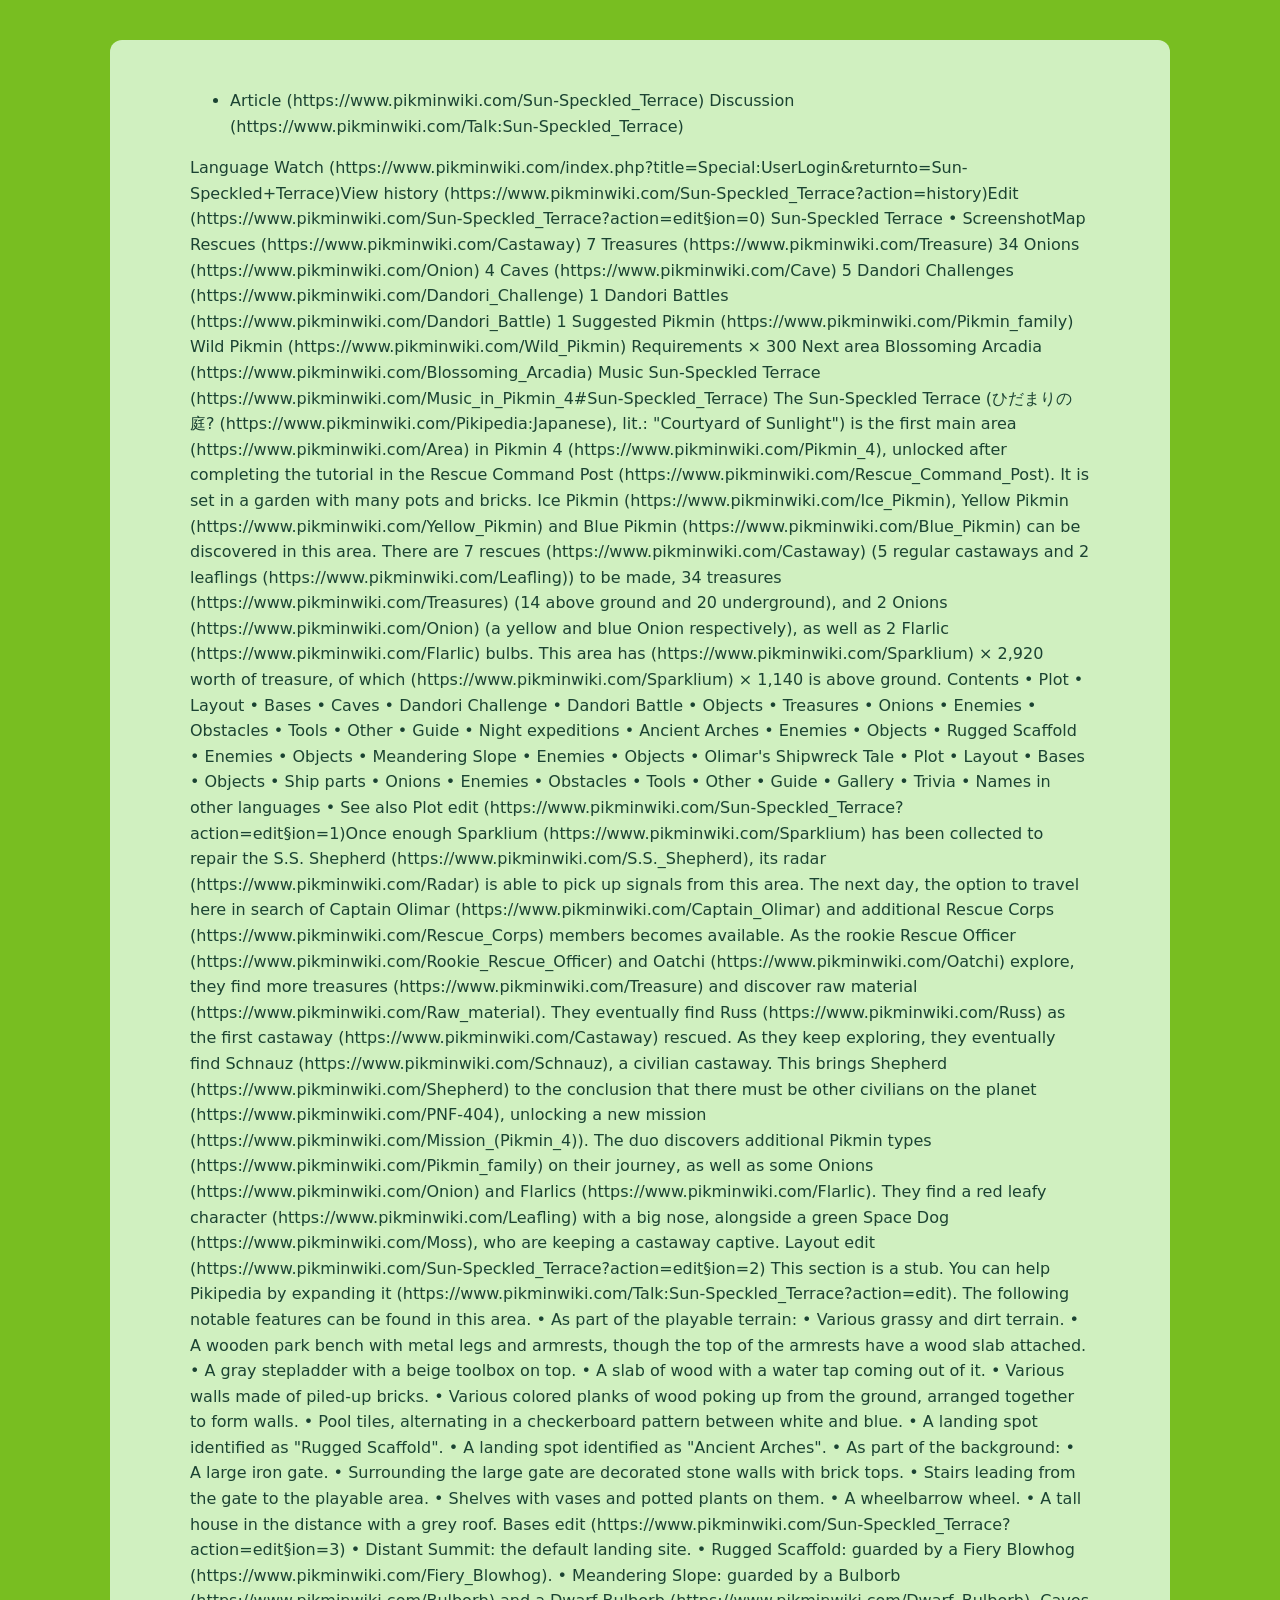
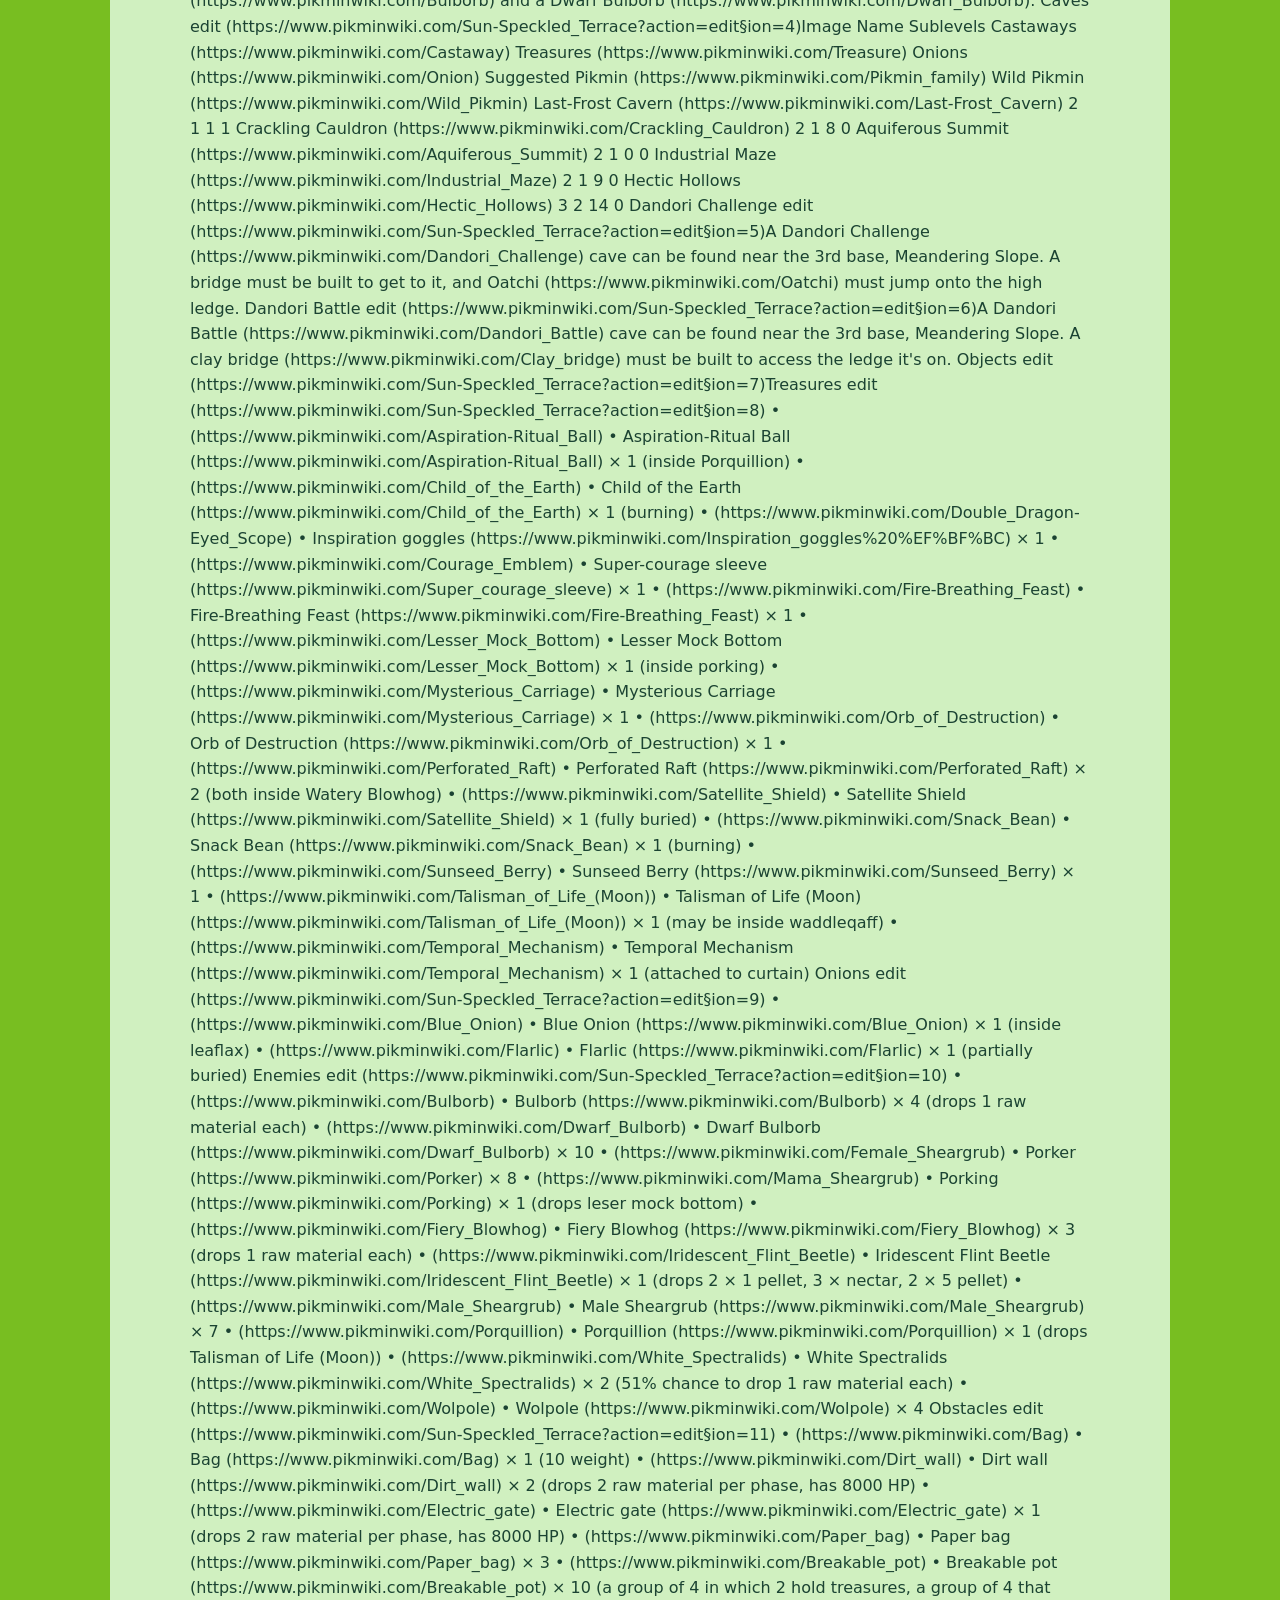
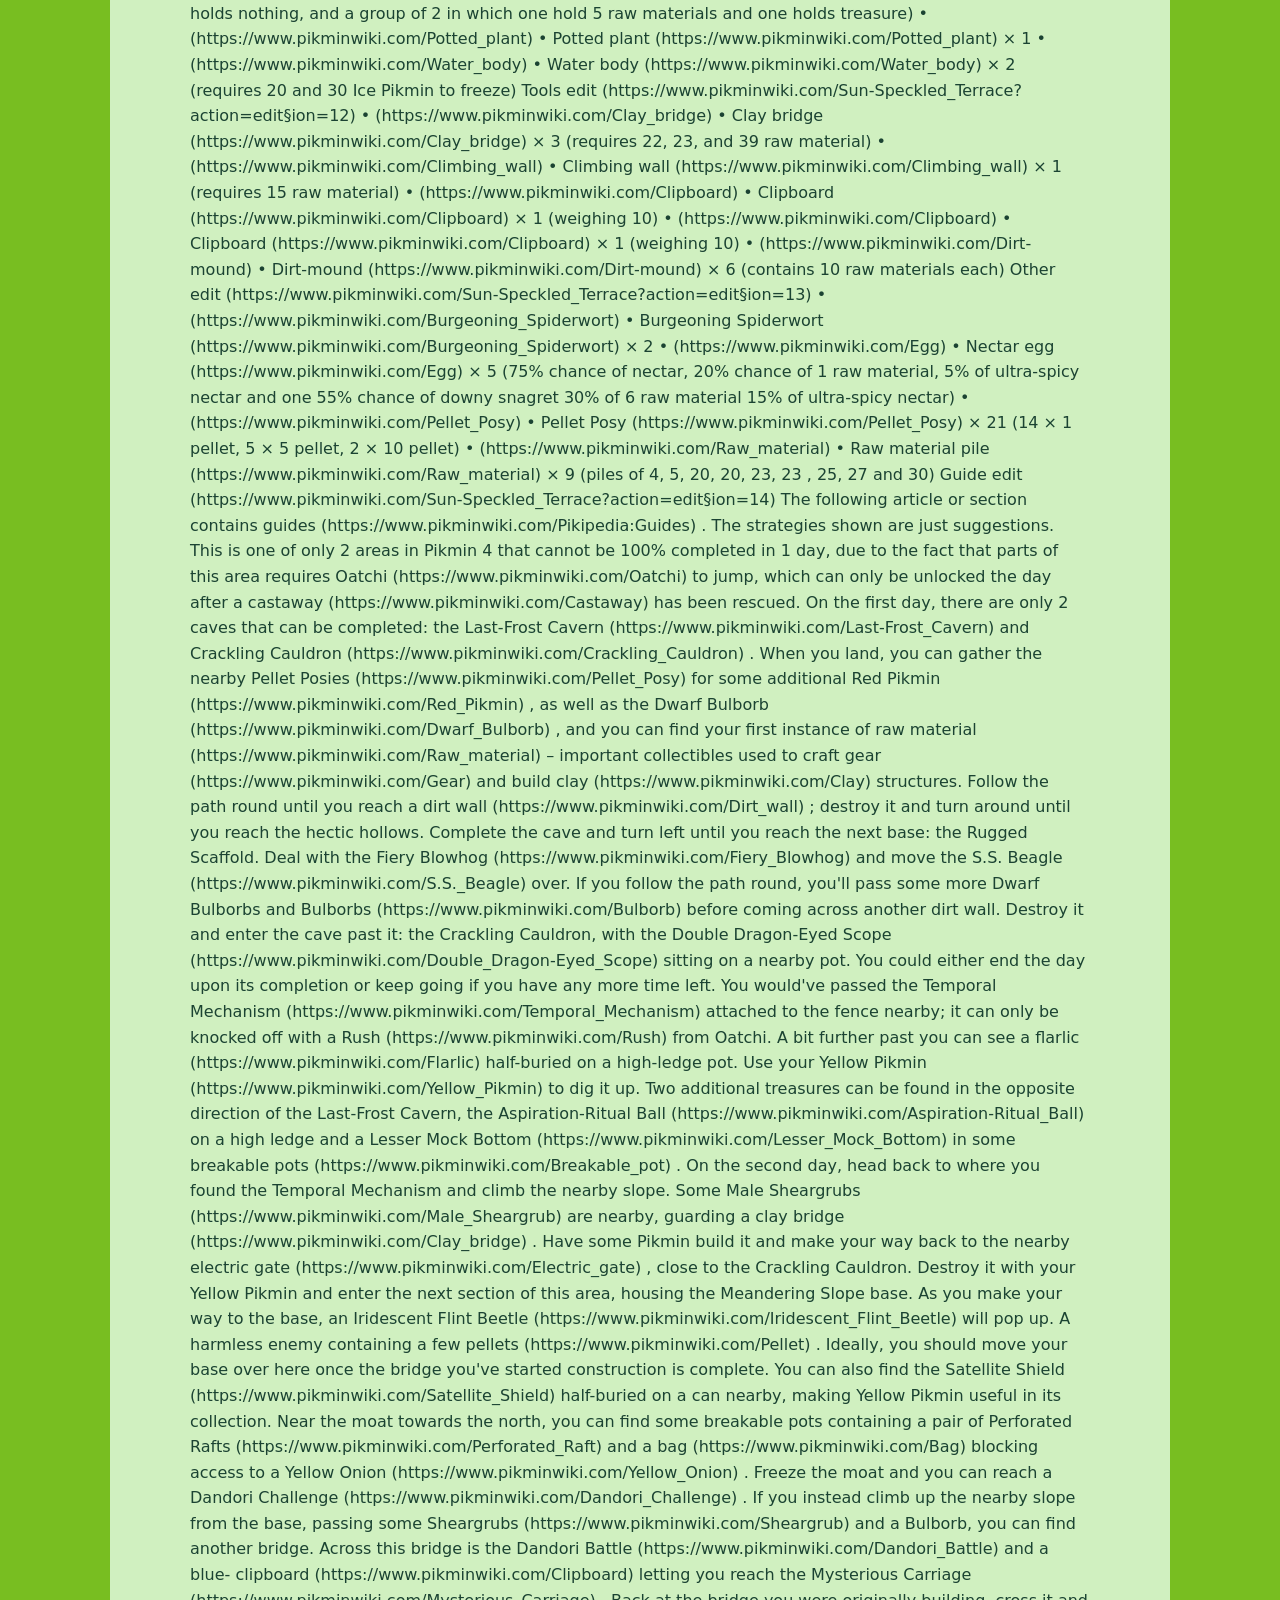
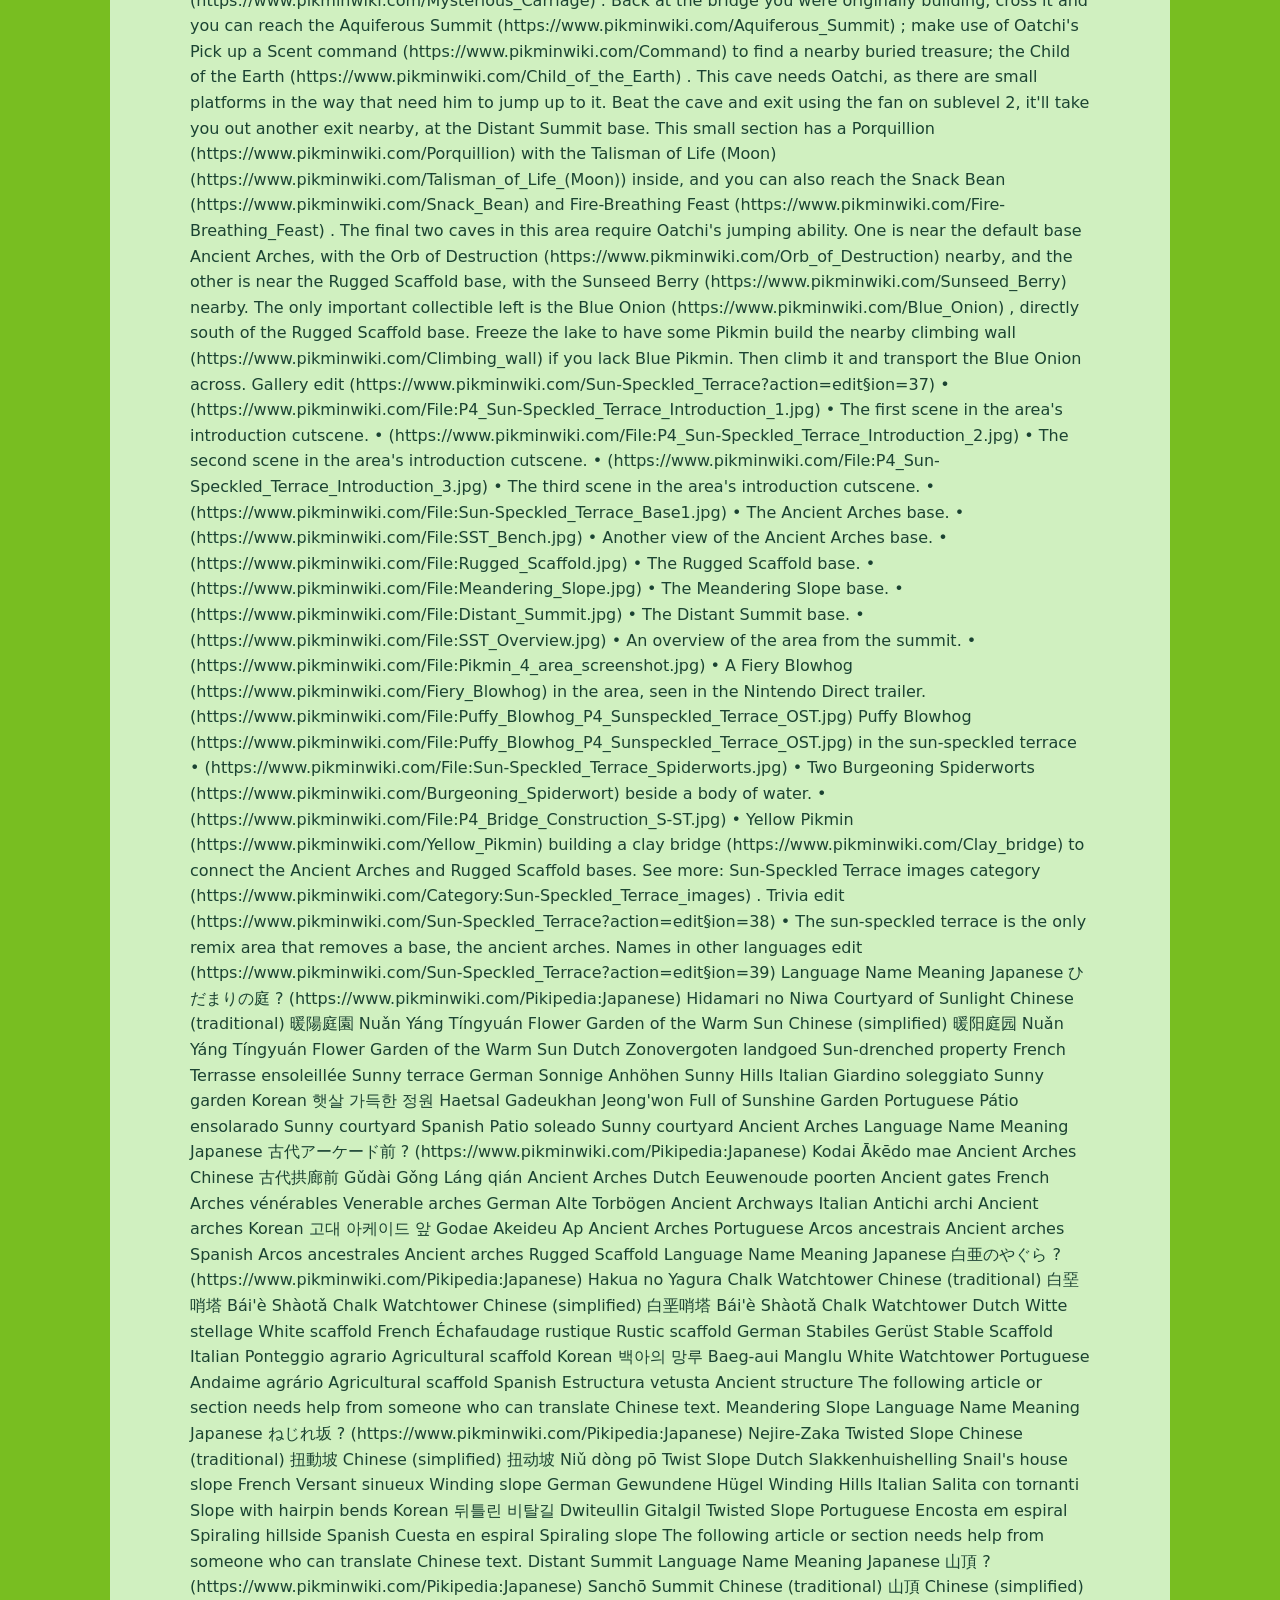
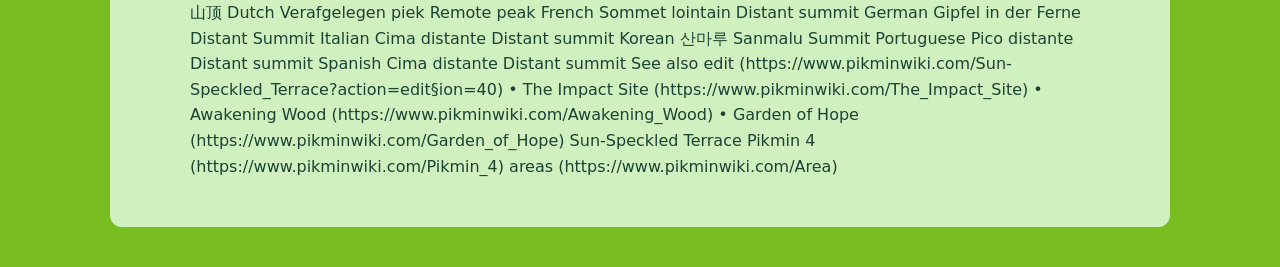
==== terrace_remix.html @ 902bd00c "Create terrace_remix.html Created terrace remix page, added word content, still needs to be formatte" ====
<!DOCTYPE html>
<html lang="en">
<link rel="stylesheet" href="css/styles.css?v=2">
<script src="js/main.js" defer></script>
<head>
  <meta charset="UTF-8">
  <title>Sun-Speckled Terrace Remix</title>
</head>
<body>
 <div class="main-content">
   <p>
     <title>Sun-Speckled Terrace remix</title>

     <ul>
       <li>Article (https://www.pikminwiki.com/Sun-Speckled_Terrace) Discussion (https://www.pikminwiki.com/Talk:Sun-Speckled_Terrace)</li>
     </ul>
   
Language
Watch
 (https://www.pikminwiki.com/index.php?title=Special:UserLogin&returnto=Sun-Speckled+Terrace)View history
 (https://www.pikminwiki.com/Sun-Speckled_Terrace?action=history)Edit (https://www.pikminwiki.com/Sun-Speckled_Terrace?action=edit&section=0)


Sun-Speckled Terrace

•    ScreenshotMap


Rescues (https://www.pikminwiki.com/Castaway)
7
Treasures (https://www.pikminwiki.com/Treasure)
34
Onions (https://www.pikminwiki.com/Onion)
4
Caves (https://www.pikminwiki.com/Cave)
5
Dandori Challenges (https://www.pikminwiki.com/Dandori_Challenge)
1
Dandori Battles (https://www.pikminwiki.com/Dandori_Battle)
1
Suggested Pikmin (https://www.pikminwiki.com/Pikmin_family)

Wild Pikmin (https://www.pikminwiki.com/Wild_Pikmin)

Requirements
 × 300
Next area
Blossoming Arcadia (https://www.pikminwiki.com/Blossoming_Arcadia)
Music
Sun-Speckled Terrace (https://www.pikminwiki.com/Music_in_Pikmin_4#Sun-Speckled_Terrace)
The Sun-Speckled Terrace (ひだまりの庭? (https://www.pikminwiki.com/Pikipedia:Japanese), lit.: "Courtyard of Sunlight") is the first main area (https://www.pikminwiki.com/Area) in Pikmin 4 (https://www.pikminwiki.com/Pikmin_4), unlocked after completing the tutorial in the Rescue Command Post (https://www.pikminwiki.com/Rescue_Command_Post). It is set in a garden with many pots and bricks. Ice Pikmin (https://www.pikminwiki.com/Ice_Pikmin), Yellow Pikmin (https://www.pikminwiki.com/Yellow_Pikmin) and Blue Pikmin (https://www.pikminwiki.com/Blue_Pikmin) can be discovered in this area. There are 7 rescues (https://www.pikminwiki.com/Castaway) (5 regular castaways and 2 leaflings (https://www.pikminwiki.com/Leafling)) to be made, 34 treasures (https://www.pikminwiki.com/Treasures) (14 above ground and 20 underground), and 2 Onions (https://www.pikminwiki.com/Onion) (a yellow and blue Onion respectively), as well as 2 Flarlic (https://www.pikminwiki.com/Flarlic) bulbs. This area has



 (https://www.pikminwiki.com/Sparklium)
 × 2,920 worth of treasure, of which



 (https://www.pikminwiki.com/Sparklium)
 × 1,140 is above ground.

Contents


    •            Plot
    •            Layout
    •            Bases
    •            Caves
    •            Dandori Challenge
    •            Dandori Battle
    •            Objects
    •            Treasures
    •            Onions
    •            Enemies
    •            Obstacles
    •            Tools
    •            Other
    •            Guide
    •            Night expeditions
    •            Ancient Arches
    •            Enemies
    •            Objects
    •            Rugged Scaffold
    •            Enemies
    •            Objects
    •            Meandering Slope
    •            Enemies
    •            Objects
    •            Olimar's Shipwreck Tale
    •            Plot
    •            Layout
    •            Bases
    •            Objects
    •            Ship parts
    •            Onions
    •            Enemies
    •            Obstacles
    •            Tools
    •            Other
    •            Guide
    •            Gallery
    •            Trivia
    •            Names in other languages
    •            See also

Plot
edit
 (https://www.pikminwiki.com/Sun-Speckled_Terrace?action=edit&section=1)Once enough Sparklium (https://www.pikminwiki.com/Sparklium) has been collected to repair the S.S. Shepherd (https://www.pikminwiki.com/S.S._Shepherd), its radar (https://www.pikminwiki.com/Radar) is able to pick up signals from this area. The next day, the option to travel here in search of Captain Olimar (https://www.pikminwiki.com/Captain_Olimar) and additional Rescue Corps (https://www.pikminwiki.com/Rescue_Corps) members becomes available. As the rookie Rescue Officer (https://www.pikminwiki.com/Rookie_Rescue_Officer) and Oatchi (https://www.pikminwiki.com/Oatchi) explore, they find more treasures (https://www.pikminwiki.com/Treasure) and discover raw material (https://www.pikminwiki.com/Raw_material). They eventually find Russ (https://www.pikminwiki.com/Russ) as the first castaway (https://www.pikminwiki.com/Castaway) rescued. As they keep exploring, they eventually find Schnauz (https://www.pikminwiki.com/Schnauz), a civilian castaway. This brings Shepherd (https://www.pikminwiki.com/Shepherd) to the conclusion that there must be other civilians on the planet (https://www.pikminwiki.com/PNF-404), unlocking a new mission (https://www.pikminwiki.com/Mission_(Pikmin_4)). The duo discovers additional Pikmin types (https://www.pikminwiki.com/Pikmin_family) on their journey, as well as some Onions (https://www.pikminwiki.com/Onion) and Flarlics (https://www.pikminwiki.com/Flarlic). They find a red leafy character (https://www.pikminwiki.com/Leafling) with a big nose, alongside a green Space Dog (https://www.pikminwiki.com/Moss), who are keeping a castaway captive.

Layout
edit
 (https://www.pikminwiki.com/Sun-Speckled_Terrace?action=edit&section=2)
This section is a stub. You can help Pikipedia by expanding it (https://www.pikminwiki.com/Talk:Sun-Speckled_Terrace?action=edit).
The following notable features can be found in this area.
    •    As part of the playable terrain:
    •    Various grassy and dirt terrain.
    •    A wooden park bench with metal legs and armrests, though the top of the armrests have a wood slab attached.
    •    A gray stepladder with a beige toolbox on top.
    •    A slab of wood with a water tap coming out of it.
    •    Various walls made of piled-up bricks.
    •    Various colored planks of wood poking up from the ground, arranged together to form walls.
    •    Pool tiles, alternating in a checkerboard pattern between white and blue.
    •    A landing spot identified as "Rugged Scaffold".
    •    A landing spot identified as "Ancient Arches".
    •    As part of the background:
    •    A large iron gate.
    •    Surrounding the large gate are decorated stone walls with brick tops.
    •    Stairs leading from the gate to the playable area.
    •    Shelves with vases and potted plants on them.
    •    A wheelbarrow wheel.
    •    A tall house in the distance with a grey roof.
Bases
edit
 (https://www.pikminwiki.com/Sun-Speckled_Terrace?action=edit&section=3)    •    Distant Summit: the default landing site.
    •    Rugged Scaffold: guarded by a Fiery Blowhog (https://www.pikminwiki.com/Fiery_Blowhog).
    •    Meandering Slope: guarded by a Bulborb (https://www.pikminwiki.com/Bulborb) and a Dwarf Bulborb (https://www.pikminwiki.com/Dwarf_Bulborb).

Caves
edit
 (https://www.pikminwiki.com/Sun-Speckled_Terrace?action=edit&section=4)Image
Name
Sublevels
Castaways (https://www.pikminwiki.com/Castaway)
Treasures (https://www.pikminwiki.com/Treasure)
Onions (https://www.pikminwiki.com/Onion)
Suggested Pikmin (https://www.pikminwiki.com/Pikmin_family)
Wild Pikmin (https://www.pikminwiki.com/Wild_Pikmin)

Last-Frost Cavern (https://www.pikminwiki.com/Last-Frost_Cavern)
2
1
1
1



Crackling Cauldron (https://www.pikminwiki.com/Crackling_Cauldron)
2
1
8
0



Aquiferous Summit (https://www.pikminwiki.com/Aquiferous_Summit)
2
1
0
0



Industrial Maze (https://www.pikminwiki.com/Industrial_Maze)
2
1
9
0



Hectic Hollows (https://www.pikminwiki.com/Hectic_Hollows)
3
2
14
0


Dandori Challenge
edit
 (https://www.pikminwiki.com/Sun-Speckled_Terrace?action=edit&section=5)A Dandori Challenge (https://www.pikminwiki.com/Dandori_Challenge) cave can be found near the 3rd base, Meandering Slope. A bridge must be built to get to it, and Oatchi (https://www.pikminwiki.com/Oatchi) must jump onto the high ledge.
Dandori Battle
edit
 (https://www.pikminwiki.com/Sun-Speckled_Terrace?action=edit&section=6)A Dandori Battle (https://www.pikminwiki.com/Dandori_Battle) cave can be found near the 3rd base, Meandering Slope. A clay bridge (https://www.pikminwiki.com/Clay_bridge) must be built to access the ledge it's on.

Objects
edit
 (https://www.pikminwiki.com/Sun-Speckled_Terrace?action=edit&section=7)Treasures
edit
 (https://www.pikminwiki.com/Sun-Speckled_Terrace?action=edit&section=8)    •   



 (https://www.pikminwiki.com/Aspiration-Ritual_Ball)
    •     Aspiration-Ritual Ball (https://www.pikminwiki.com/Aspiration-Ritual_Ball) × 1 (inside Porquillion)
    •   



 (https://www.pikminwiki.com/Child_of_the_Earth)
    •     Child of the Earth (https://www.pikminwiki.com/Child_of_the_Earth) × 1 (burning)
    •   



 (https://www.pikminwiki.com/Double_Dragon-Eyed_Scope)
    •     Inspiration goggles  (https://www.pikminwiki.com/Inspiration_goggles%20%EF%BF%BC) × 1
    •   



 (https://www.pikminwiki.com/Courage_Emblem)
    •     Super-courage sleeve (https://www.pikminwiki.com/Super_courage_sleeve) × 1
    •   



 (https://www.pikminwiki.com/Fire-Breathing_Feast)
    •     Fire-Breathing Feast (https://www.pikminwiki.com/Fire-Breathing_Feast) × 1
    •   



 (https://www.pikminwiki.com/Lesser_Mock_Bottom)
    •     Lesser Mock Bottom (https://www.pikminwiki.com/Lesser_Mock_Bottom) × 1 (inside porking)
    •   



 (https://www.pikminwiki.com/Mysterious_Carriage)
    •     Mysterious Carriage (https://www.pikminwiki.com/Mysterious_Carriage) × 1
    •   



 (https://www.pikminwiki.com/Orb_of_Destruction)
    •     Orb of Destruction (https://www.pikminwiki.com/Orb_of_Destruction) × 1
    •   



 (https://www.pikminwiki.com/Perforated_Raft)
    •     Perforated Raft (https://www.pikminwiki.com/Perforated_Raft) × 2 (both inside Watery Blowhog)
    •   



 (https://www.pikminwiki.com/Satellite_Shield)
    •     Satellite Shield (https://www.pikminwiki.com/Satellite_Shield) × 1 (fully buried)
    •   



 (https://www.pikminwiki.com/Snack_Bean)
    •     Snack Bean (https://www.pikminwiki.com/Snack_Bean) × 1 (burning)
    •   



 (https://www.pikminwiki.com/Sunseed_Berry)
    •     Sunseed Berry (https://www.pikminwiki.com/Sunseed_Berry) × 1
    •   



 (https://www.pikminwiki.com/Talisman_of_Life_(Moon))
    •     Talisman of Life (Moon) (https://www.pikminwiki.com/Talisman_of_Life_(Moon)) × 1 (may be inside waddleqaff)
    •   



 (https://www.pikminwiki.com/Temporal_Mechanism)
    •     Temporal Mechanism (https://www.pikminwiki.com/Temporal_Mechanism) × 1 (attached to curtain)
Onions
edit
 (https://www.pikminwiki.com/Sun-Speckled_Terrace?action=edit&section=9)    •   



 (https://www.pikminwiki.com/Blue_Onion)
    •     Blue Onion (https://www.pikminwiki.com/Blue_Onion) × 1 (inside leaflax)
    •   



 (https://www.pikminwiki.com/Flarlic)
    •     Flarlic (https://www.pikminwiki.com/Flarlic) × 1 (partially buried)
Enemies
edit
 (https://www.pikminwiki.com/Sun-Speckled_Terrace?action=edit&section=10)    •   



 (https://www.pikminwiki.com/Bulborb)
    •     Bulborb (https://www.pikminwiki.com/Bulborb) × 4 (drops 1 raw material each)
    •   



 (https://www.pikminwiki.com/Dwarf_Bulborb)
    •     Dwarf Bulborb (https://www.pikminwiki.com/Dwarf_Bulborb) × 10
    •   



 (https://www.pikminwiki.com/Female_Sheargrub)
    •     Porker (https://www.pikminwiki.com/Porker) × 8   
    •   



 (https://www.pikminwiki.com/Mama_Sheargrub)
    •     Porking (https://www.pikminwiki.com/Porking) × 1 (drops leser mock bottom)
    •   



 (https://www.pikminwiki.com/Fiery_Blowhog)
    •     Fiery Blowhog (https://www.pikminwiki.com/Fiery_Blowhog) × 3 (drops 1 raw material each)
    •   



 (https://www.pikminwiki.com/Iridescent_Flint_Beetle)
    •     Iridescent Flint Beetle (https://www.pikminwiki.com/Iridescent_Flint_Beetle) × 1 (drops 2 × 1 pellet, 3 × nectar, 2 × 5 pellet)
    •   



 (https://www.pikminwiki.com/Male_Sheargrub)
    •     Male Sheargrub (https://www.pikminwiki.com/Male_Sheargrub) × 7
    •   



 (https://www.pikminwiki.com/Porquillion)
    •     Porquillion (https://www.pikminwiki.com/Porquillion) × 1 (drops Talisman of Life (Moon))
    •   



 (https://www.pikminwiki.com/White_Spectralids)
    •     White Spectralids (https://www.pikminwiki.com/White_Spectralids) × 2 (51% chance to drop 1 raw material each)
    •   



 (https://www.pikminwiki.com/Wolpole)
    •     Wolpole (https://www.pikminwiki.com/Wolpole) × 4
Obstacles
edit
 (https://www.pikminwiki.com/Sun-Speckled_Terrace?action=edit&section=11)    •   



 (https://www.pikminwiki.com/Bag)
    •     Bag (https://www.pikminwiki.com/Bag) × 1 (10 weight)
    •   



 (https://www.pikminwiki.com/Dirt_wall)
    •     Dirt wall (https://www.pikminwiki.com/Dirt_wall) × 2 (drops 2 raw material per phase, has 8000 HP)
    •   



 (https://www.pikminwiki.com/Electric_gate)
    •     Electric gate (https://www.pikminwiki.com/Electric_gate) × 1 (drops 2 raw material per phase, has 8000 HP)
    •   



 (https://www.pikminwiki.com/Paper_bag)
    •     Paper bag (https://www.pikminwiki.com/Paper_bag) × 3
    •   



 (https://www.pikminwiki.com/Breakable_pot)
    •     Breakable pot (https://www.pikminwiki.com/Breakable_pot) × 10 (a group of 4 in which 2 hold treasures, a group of 4 that holds nothing, and a group of 2 in which one hold 5 raw materials and one holds treasure)
    •   



 (https://www.pikminwiki.com/Potted_plant)
    •     Potted plant (https://www.pikminwiki.com/Potted_plant) × 1
    •   



 (https://www.pikminwiki.com/Water_body)
    •     Water body (https://www.pikminwiki.com/Water_body) × 2 (requires 20 and 30 Ice Pikmin to freeze)
Tools
edit
 (https://www.pikminwiki.com/Sun-Speckled_Terrace?action=edit&section=12)    •   



 (https://www.pikminwiki.com/Clay_bridge)
    •     Clay bridge (https://www.pikminwiki.com/Clay_bridge) × 3 (requires 22, 23, and 39 raw material)
    •   



 (https://www.pikminwiki.com/Climbing_wall)
    •     Climbing wall (https://www.pikminwiki.com/Climbing_wall) × 1 (requires 15 raw material)
    •   



 (https://www.pikminwiki.com/Clipboard)
    •     Clipboard (https://www.pikminwiki.com/Clipboard) × 1 (weighing 10)
    •   



 (https://www.pikminwiki.com/Clipboard)
    •     Clipboard (https://www.pikminwiki.com/Clipboard) × 1 (weighing 10)
    •   



 (https://www.pikminwiki.com/Dirt-mound)
    •     Dirt-mound (https://www.pikminwiki.com/Dirt-mound) × 6 (contains 10 raw materials each)
Other
edit
 (https://www.pikminwiki.com/Sun-Speckled_Terrace?action=edit&section=13)    •   



 (https://www.pikminwiki.com/Burgeoning_Spiderwort)
    •     Burgeoning Spiderwort (https://www.pikminwiki.com/Burgeoning_Spiderwort) × 2
    •   



 (https://www.pikminwiki.com/Egg)
    •     Nectar egg (https://www.pikminwiki.com/Egg) × 5 (75% chance of nectar, 20% chance of 1 raw material, 5% of ultra-spicy nectar and one 55% chance of downy snagret 30% of 6 raw material 15% of ultra-spicy nectar)
    •   



 (https://www.pikminwiki.com/Pellet_Posy)
    •     Pellet Posy (https://www.pikminwiki.com/Pellet_Posy) × 21 (14 × 1 pellet, 5 × 5 pellet, 2 × 10 pellet)
    •   



 (https://www.pikminwiki.com/Raw_material)
    •     Raw material pile (https://www.pikminwiki.com/Raw_material) × 9 (piles of 4, 5, 20, 20, 23, 23
, 25, 27 and 30)


Guide

edit
 (https://www.pikminwiki.com/Sun-Speckled_Terrace?action=edit&section=14)
The following article or section contains
guides (https://www.pikminwiki.com/Pikipedia:Guides)
.
The strategies shown are just suggestions.

This is one of only 2 areas in Pikmin 4 that cannot be 100% completed in 1 day, due to the fact that parts of this area requires
Oatchi (https://www.pikminwiki.com/Oatchi)
 to jump, which can only be unlocked the day after a
castaway (https://www.pikminwiki.com/Castaway)
 has been rescued.

On the first day, there are only 2 caves that can be completed: the
Last-Frost Cavern (https://www.pikminwiki.com/Last-Frost_Cavern)
 and
Crackling Cauldron (https://www.pikminwiki.com/Crackling_Cauldron)
. When you land, you can gather the nearby
Pellet Posies (https://www.pikminwiki.com/Pellet_Posy)
 for some additional
Red Pikmin (https://www.pikminwiki.com/Red_Pikmin)
, as well as the
Dwarf Bulborb (https://www.pikminwiki.com/Dwarf_Bulborb)
, and you can find your first instance of
raw material (https://www.pikminwiki.com/Raw_material)
 – important collectibles used to craft
gear (https://www.pikminwiki.com/Gear)
 and build
clay (https://www.pikminwiki.com/Clay)
 structures.
Follow the path round until you reach a
dirt wall (https://www.pikminwiki.com/Dirt_wall)
; destroy it and turn around until you reach the hectic hollows. Complete the cave and turn left until you reach the next base: the Rugged Scaffold. Deal with the
Fiery Blowhog (https://www.pikminwiki.com/Fiery_Blowhog)
 and move the
S.S. Beagle (https://www.pikminwiki.com/S.S._Beagle)
 over. If you follow the path round, you'll pass some more Dwarf Bulborbs and
Bulborbs (https://www.pikminwiki.com/Bulborb)
 before coming across another dirt wall. Destroy it and enter the cave past it: the Crackling Cauldron, with the
Double Dragon-Eyed Scope (https://www.pikminwiki.com/Double_Dragon-Eyed_Scope)
 sitting on a nearby pot. You could either end the day upon its completion or keep going if you have any more time left. You would've passed the
Temporal Mechanism (https://www.pikminwiki.com/Temporal_Mechanism)
 attached to the fence nearby; it can only be knocked off with a
Rush (https://www.pikminwiki.com/Rush)
 from Oatchi. A bit further past you can see a
flarlic (https://www.pikminwiki.com/Flarlic)
 half-buried on a high-ledge pot. Use your
Yellow Pikmin (https://www.pikminwiki.com/Yellow_Pikmin)
 to dig it up. Two additional treasures can be found in the opposite direction of the Last-Frost Cavern, the
Aspiration-Ritual Ball (https://www.pikminwiki.com/Aspiration-Ritual_Ball)
 on a high ledge and a
Lesser Mock Bottom (https://www.pikminwiki.com/Lesser_Mock_Bottom)
 in some
breakable pots (https://www.pikminwiki.com/Breakable_pot)
.
On the second day, head back to where you found the Temporal Mechanism and climb the nearby slope. Some
Male Sheargrubs (https://www.pikminwiki.com/Male_Sheargrub)
 are nearby, guarding a
clay bridge (https://www.pikminwiki.com/Clay_bridge)
. Have some Pikmin build it and make your way back to the nearby
electric gate (https://www.pikminwiki.com/Electric_gate)
, close to the Crackling Cauldron. Destroy it with your Yellow Pikmin and enter the next section of this area, housing the Meandering Slope base. As you make your way to the base, an
Iridescent Flint Beetle (https://www.pikminwiki.com/Iridescent_Flint_Beetle)
 will pop up. A harmless enemy containing a few
pellets (https://www.pikminwiki.com/Pellet)
. Ideally, you should move your base over here once the bridge you've started construction is complete. You can also find the
Satellite Shield (https://www.pikminwiki.com/Satellite_Shield)
 half-buried on a can nearby, making Yellow Pikmin useful in its collection. Near the moat towards the north, you can find some breakable pots containing a pair of
Perforated Rafts (https://www.pikminwiki.com/Perforated_Raft)
 and a
bag (https://www.pikminwiki.com/Bag)
 blocking access to a
Yellow Onion (https://www.pikminwiki.com/Yellow_Onion)
. Freeze the moat and you can reach a
Dandori Challenge (https://www.pikminwiki.com/Dandori_Challenge)
. If you instead climb up the nearby slope from the base, passing some
Sheargrubs (https://www.pikminwiki.com/Sheargrub)
 and a Bulborb, you can find another bridge. Across this bridge is the
Dandori Battle (https://www.pikminwiki.com/Dandori_Battle)
 and a blue-
clipboard (https://www.pikminwiki.com/Clipboard)
 letting you reach the
Mysterious Carriage (https://www.pikminwiki.com/Mysterious_Carriage)
.
Back at the bridge you were originally building, cross it and you can reach the
Aquiferous Summit (https://www.pikminwiki.com/Aquiferous_Summit)
; make use of Oatchi's Pick up a Scent
command (https://www.pikminwiki.com/Command)
 to find a nearby buried treasure; the
Child of the Earth (https://www.pikminwiki.com/Child_of_the_Earth)
. This cave needs Oatchi, as there are small platforms in the way that need him to jump up to it. Beat the cave and exit using the fan on sublevel 2, it'll take you out another exit nearby, at the Distant Summit base. This small section has a
Porquillion (https://www.pikminwiki.com/Porquillion)
 with the
Talisman of Life (Moon) (https://www.pikminwiki.com/Talisman_of_Life_(Moon))
 inside, and you can also reach the
Snack Bean (https://www.pikminwiki.com/Snack_Bean)
 and
Fire-Breathing Feast (https://www.pikminwiki.com/Fire-Breathing_Feast)
.
The final two caves in this area require Oatchi's jumping ability. One is near the default base Ancient Arches, with the
Orb of Destruction (https://www.pikminwiki.com/Orb_of_Destruction)
 nearby, and the other is near the Rugged Scaffold base, with the
Sunseed Berry (https://www.pikminwiki.com/Sunseed_Berry)
 nearby. The only important collectible left is the
Blue Onion (https://www.pikminwiki.com/Blue_Onion)
, directly south of the Rugged Scaffold base. Freeze the lake to have some Pikmin build the nearby
climbing wall (https://www.pikminwiki.com/Climbing_wall)
 if you lack Blue Pikmin. Then climb it and transport the Blue Onion across.

Gallery

edit
 (https://www.pikminwiki.com/Sun-Speckled_Terrace?action=edit&section=37)
    •   



 (https://www.pikminwiki.com/File:P4_Sun-Speckled_Terrace_Introduction_1.jpg)
    •   


The first scene in the area's introduction cutscene.



    •   



 (https://www.pikminwiki.com/File:P4_Sun-Speckled_Terrace_Introduction_2.jpg)
    •   


The second scene in the area's introduction cutscene.



    •   



 (https://www.pikminwiki.com/File:P4_Sun-Speckled_Terrace_Introduction_3.jpg)
    •   


The third scene in the area's introduction cutscene.



    •   



 (https://www.pikminwiki.com/File:Sun-Speckled_Terrace_Base1.jpg)
    •   


The Ancient Arches base.



    •   



 (https://www.pikminwiki.com/File:SST_Bench.jpg)
    •   


Another view of the Ancient Arches base.



    •   



 (https://www.pikminwiki.com/File:Rugged_Scaffold.jpg)
    •   


The Rugged Scaffold base.



    •   



 (https://www.pikminwiki.com/File:Meandering_Slope.jpg)
    •   


The Meandering Slope base.



    •   



 (https://www.pikminwiki.com/File:Distant_Summit.jpg)
    •   


The Distant Summit base.



    •   



 (https://www.pikminwiki.com/File:SST_Overview.jpg)
    •   


An overview of the area from the summit.



    •   



 (https://www.pikminwiki.com/File:Pikmin_4_area_screenshot.jpg)
    •   


A
Fiery Blowhog (https://www.pikminwiki.com/Fiery_Blowhog)
 in the area, seen in the Nintendo Direct trailer.

  (https://www.pikminwiki.com/File:Puffy_Blowhog_P4_Sunspeckled_Terrace_OST.jpg)



Puffy Blowhog  (https://www.pikminwiki.com/File:Puffy_Blowhog_P4_Sunspeckled_Terrace_OST.jpg)
in the sun-speckled terrace



    •   



 (https://www.pikminwiki.com/File:Sun-Speckled_Terrace_Spiderworts.jpg)
    •   


Two
Burgeoning Spiderworts (https://www.pikminwiki.com/Burgeoning_Spiderwort)
 beside a body of water.



    •   



 (https://www.pikminwiki.com/File:P4_Bridge_Construction_S-ST.jpg)
    •   



Yellow Pikmin (https://www.pikminwiki.com/Yellow_Pikmin)
 building a
clay bridge (https://www.pikminwiki.com/Clay_bridge)
 to connect the Ancient Arches and Rugged Scaffold bases.


See more:
Sun-Speckled Terrace images category (https://www.pikminwiki.com/Category:Sun-Speckled_Terrace_images)
.


Trivia

edit
 (https://www.pikminwiki.com/Sun-Speckled_Terrace?action=edit&section=38)
    •   
The sun-speckled terrace is the only remix area that removes a base, the ancient arches.


Names in other languages

edit
 (https://www.pikminwiki.com/Sun-Speckled_Terrace?action=edit&section=39)
Language

Name

Meaning

 Japanese

ひだまりの庭
? (https://www.pikminwiki.com/Pikipedia:Japanese)

Hidamari no Niwa

Courtyard of Sunlight

 Chinese
(traditional)

暖陽庭園

Nuǎn Yáng Tíngyuán

Flower Garden of the Warm Sun

 Chinese
(simplified)

暖阳庭园

Nuǎn Yáng Tíngyuán

Flower Garden of the Warm Sun

 Dutch

Zonovergoten landgoed

Sun-drenched property

 French

Terrasse ensoleillée

Sunny terrace

 German

Sonnige Anhöhen

Sunny Hills

 Italian

Giardino soleggiato

Sunny garden

 Korean

햇살

가득한

정원

Haetsal Gadeukhan Jeong'won

Full of Sunshine Garden

 Portuguese

Pátio ensolarado

Sunny courtyard

 Spanish

Patio soleado

Sunny courtyard

Ancient Arches

Language

Name

Meaning

 Japanese

古代アーケード前
? (https://www.pikminwiki.com/Pikipedia:Japanese)

Kodai Ākēdo mae

Ancient Arches

 Chinese

古代拱廊前

Gǔdài Gǒng Láng qián

Ancient Arches

 Dutch

Eeuwenoude poorten

Ancient gates

 French

Arches vénérables

Venerable arches

 German

Alte Torbögen

Ancient Archways

 Italian

Antichi archi

Ancient arches

 Korean

고대

아케이드

앞

Godae Akeideu Ap

Ancient Arches

 Portuguese

Arcos ancestrais

Ancient arches

 Spanish

Arcos ancestrales

Ancient arches

Rugged Scaffold

Language

Name

Meaning

 Japanese

白亜のやぐら
? (https://www.pikminwiki.com/Pikipedia:Japanese)

Hakua no Yagura

Chalk Watchtower

 Chinese
(traditional)

白堊哨塔

Bái'è Shàotǎ

Chalk Watchtower

 Chinese
(simplified)

白垩哨塔

Bái'è Shàotǎ

Chalk Watchtower

 Dutch

Witte stellage

White scaffold

 French

Échafaudage rustique

Rustic scaffold

 German

Stabiles Gerüst

Stable Scaffold

 Italian

Ponteggio agrario

Agricultural scaffold

 Korean

백아의

망루

Baeg-aui Manglu

White Watchtower

 Portuguese

Andaime agrário

Agricultural scaffold

 Spanish

Estructura vetusta

Ancient structure

The following article or section needs help from someone who can
translate
 Chinese text.

Meandering Slope

Language

Name

Meaning

 Japanese

ねじれ坂
? (https://www.pikminwiki.com/Pikipedia:Japanese)

Nejire-Zaka

Twisted Slope

 Chinese
(traditional)

扭動坡


 Chinese
(simplified)

扭动坡

Niǔ dòng pō

Twist Slope

 Dutch

Slakkenhuishelling

Snail's house slope

 French

Versant sinueux

Winding slope

 German

Gewundene Hügel

Winding Hills

 Italian

Salita con tornanti

Slope with hairpin bends

 Korean

뒤틀린

비탈길

Dwiteullin Gitalgil

Twisted Slope

 Portuguese

Encosta em espiral

Spiraling hillside

 Spanish

Cuesta en espiral

Spiraling slope

The following article or section needs help from someone who can
translate
 Chinese text.

Distant Summit

Language

Name

Meaning

 Japanese

山頂
? (https://www.pikminwiki.com/Pikipedia:Japanese)

Sanchō

Summit

 Chinese
(traditional)

山頂


 Chinese
(simplified)

山顶


 Dutch

Verafgelegen piek

Remote peak

 French

Sommet lointain

Distant summit

 German

Gipfel in der Ferne

Distant Summit

 Italian

Cima distante

Distant summit

 Korean

산마루

Sanmalu

Summit

 Portuguese

Pico distante

Distant summit

 Spanish

Cima distante

Distant summit


See also

edit
 (https://www.pikminwiki.com/Sun-Speckled_Terrace?action=edit&section=40)
    •   
The Impact Site (https://www.pikminwiki.com/The_Impact_Site)

    •   
Awakening Wood (https://www.pikminwiki.com/Awakening_Wood)

    •   
Garden of Hope (https://www.pikminwiki.com/Garden_of_Hope)

Sun-Speckled Terrace


Pikmin 4 (https://www.pikminwiki.com/Pikmin_4)

areas (https://www.pikminwiki.com/Area)
   </p>
 </div>
</body>
</html>
---- css/styles.css ----
* Global page styling */
* {
  box-sizing: border-box;
}

body {
  margin: 0;
  padding: 40px; /* vertical padding remains */
  font-family: system-ui, -apple-system, BlinkMacSystemFont, "Segoe UI",
    Roboto, Oxygen, Ubuntu, Cantarell, "Open Sans", "Helvetica Neue",
    sans-serif;

  background-color: #78be21; /* green */
  color: #1b4332; /* deep green text */
  line-height: 1.6;
}

/* Content container */
.main-content {
  max-width: 900px;           /* max width of content */
  margin: 0 auto;             /* center horizontally */
  padding: 32px 80px;         /* vertical 32px, horizontal 80px */
  background-color: #D0F0C0;  /* green */
  border-radius: 12px;
}

/* Headings */
h1, h2, h3 {
  color: #2d6a4f;
}

/* Links */
a {
  color: #40916c;
  text-decoration: none;
}

a:hover {
  text-decoration: underline;
}
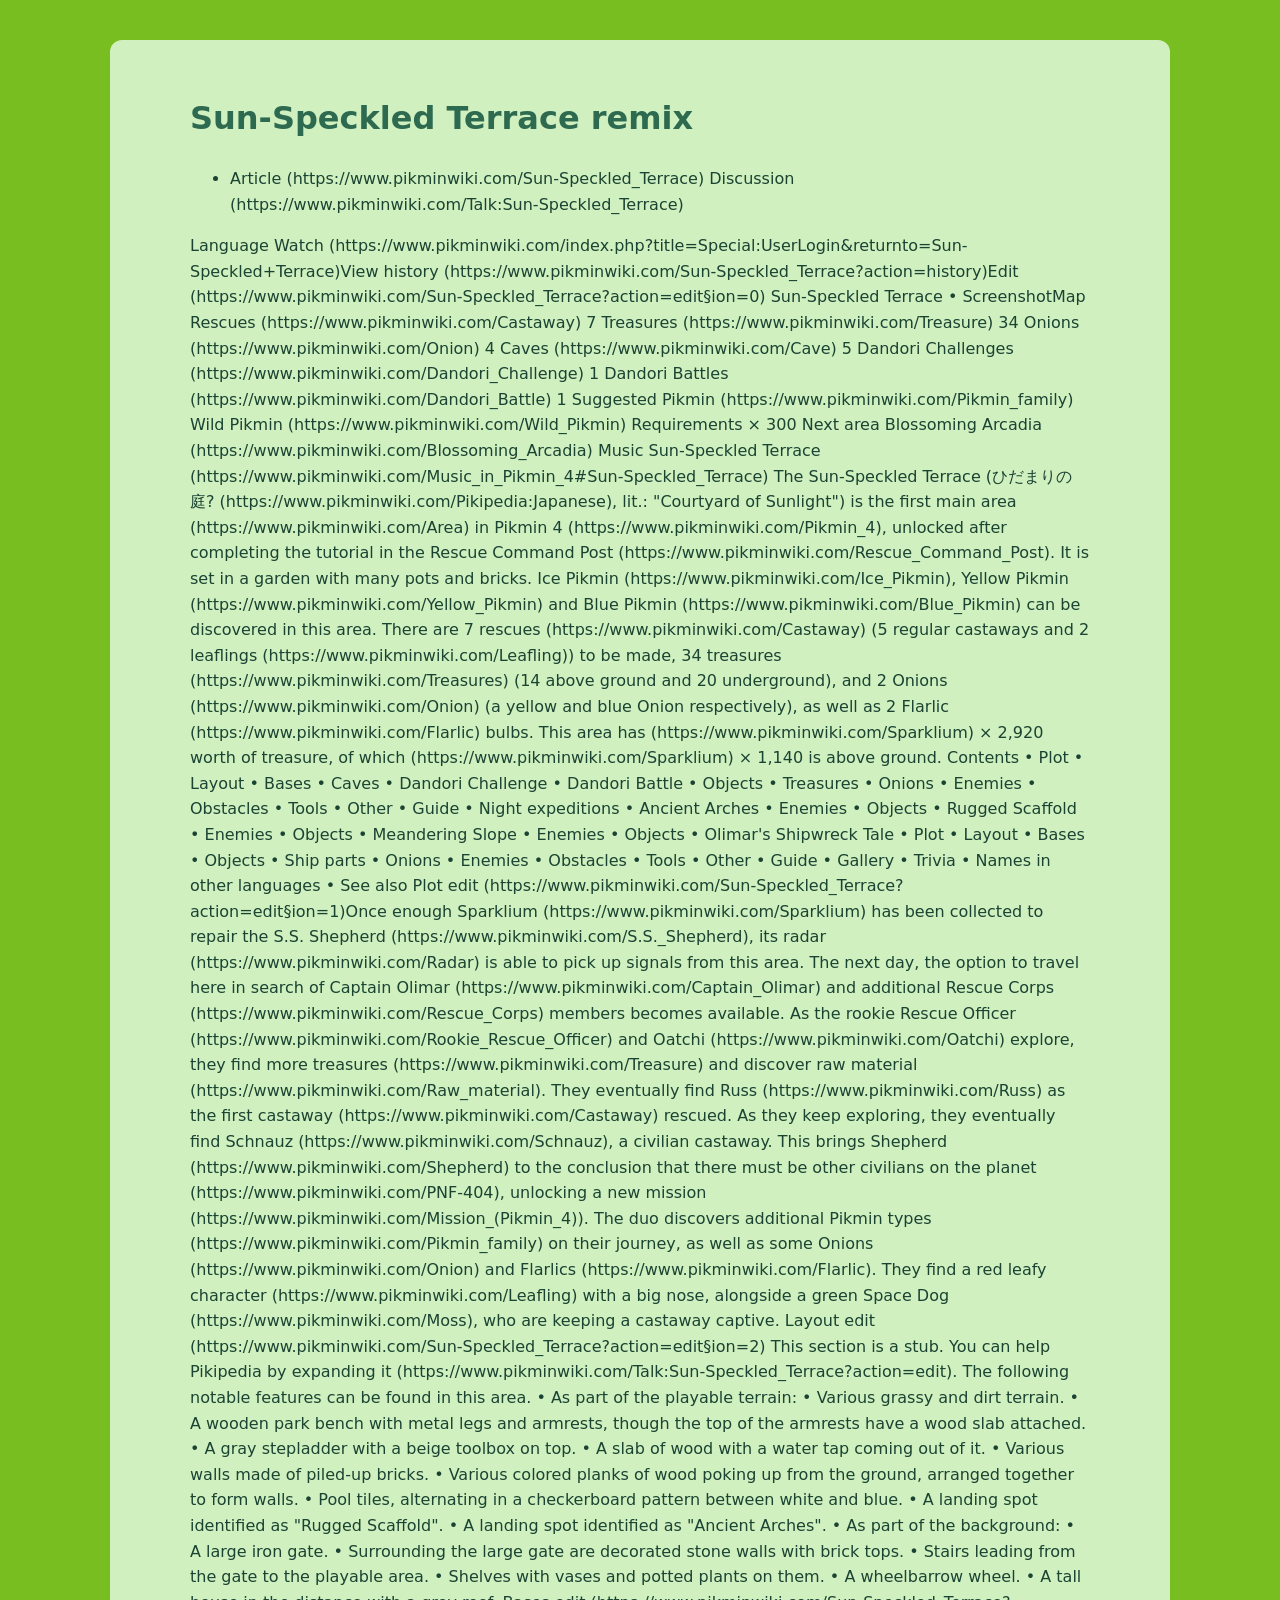
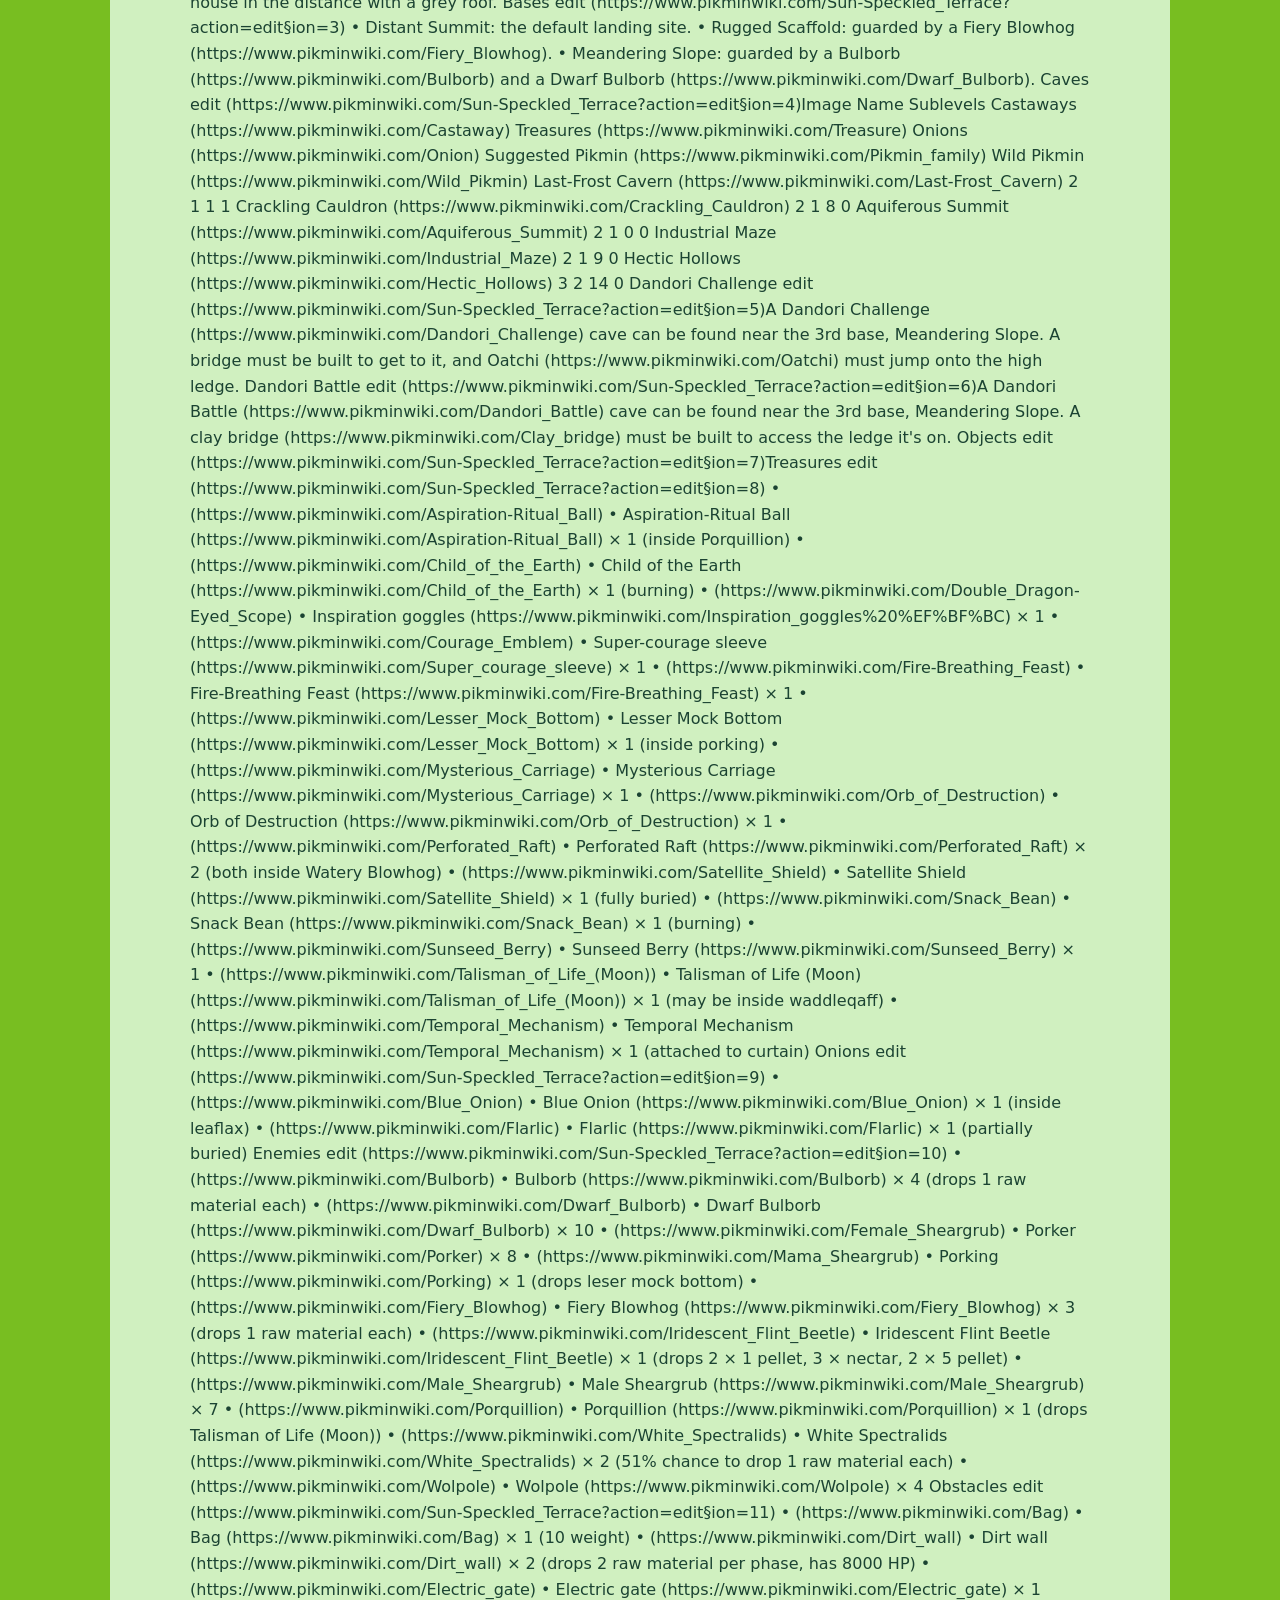
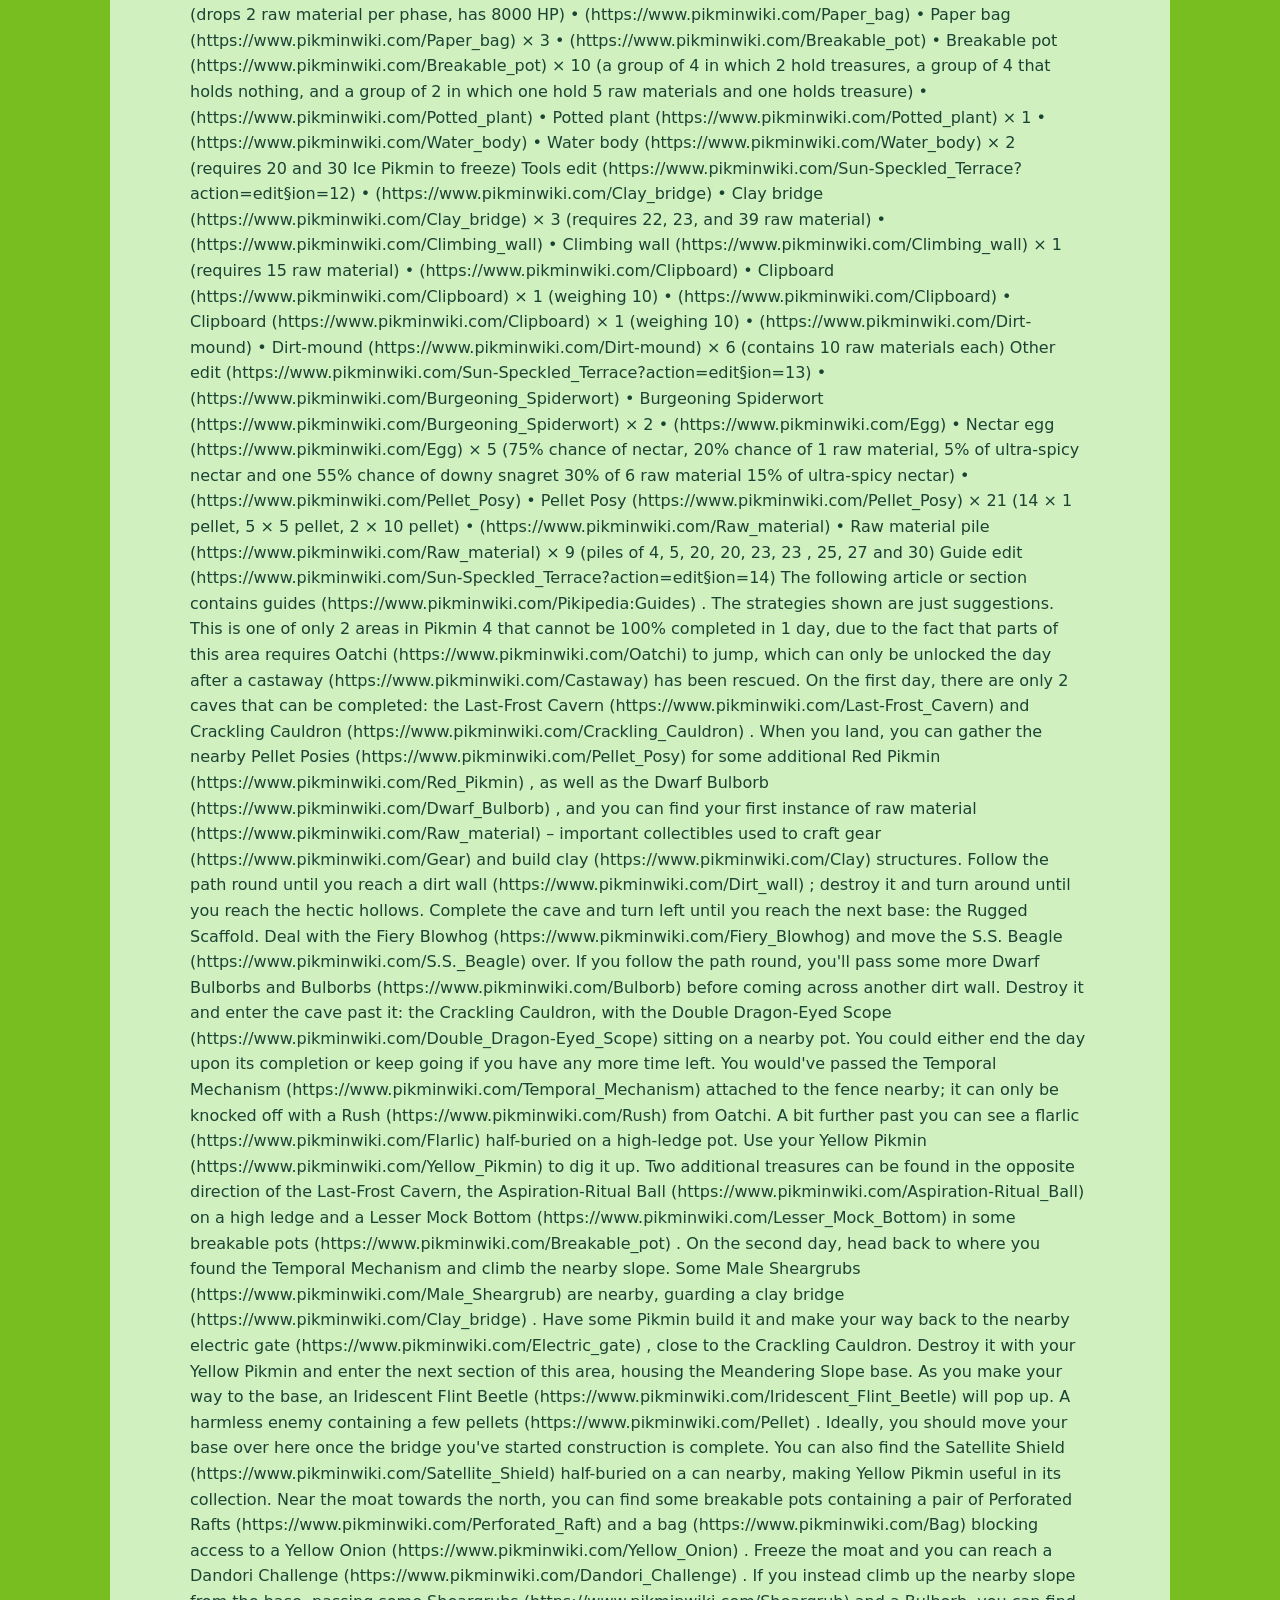
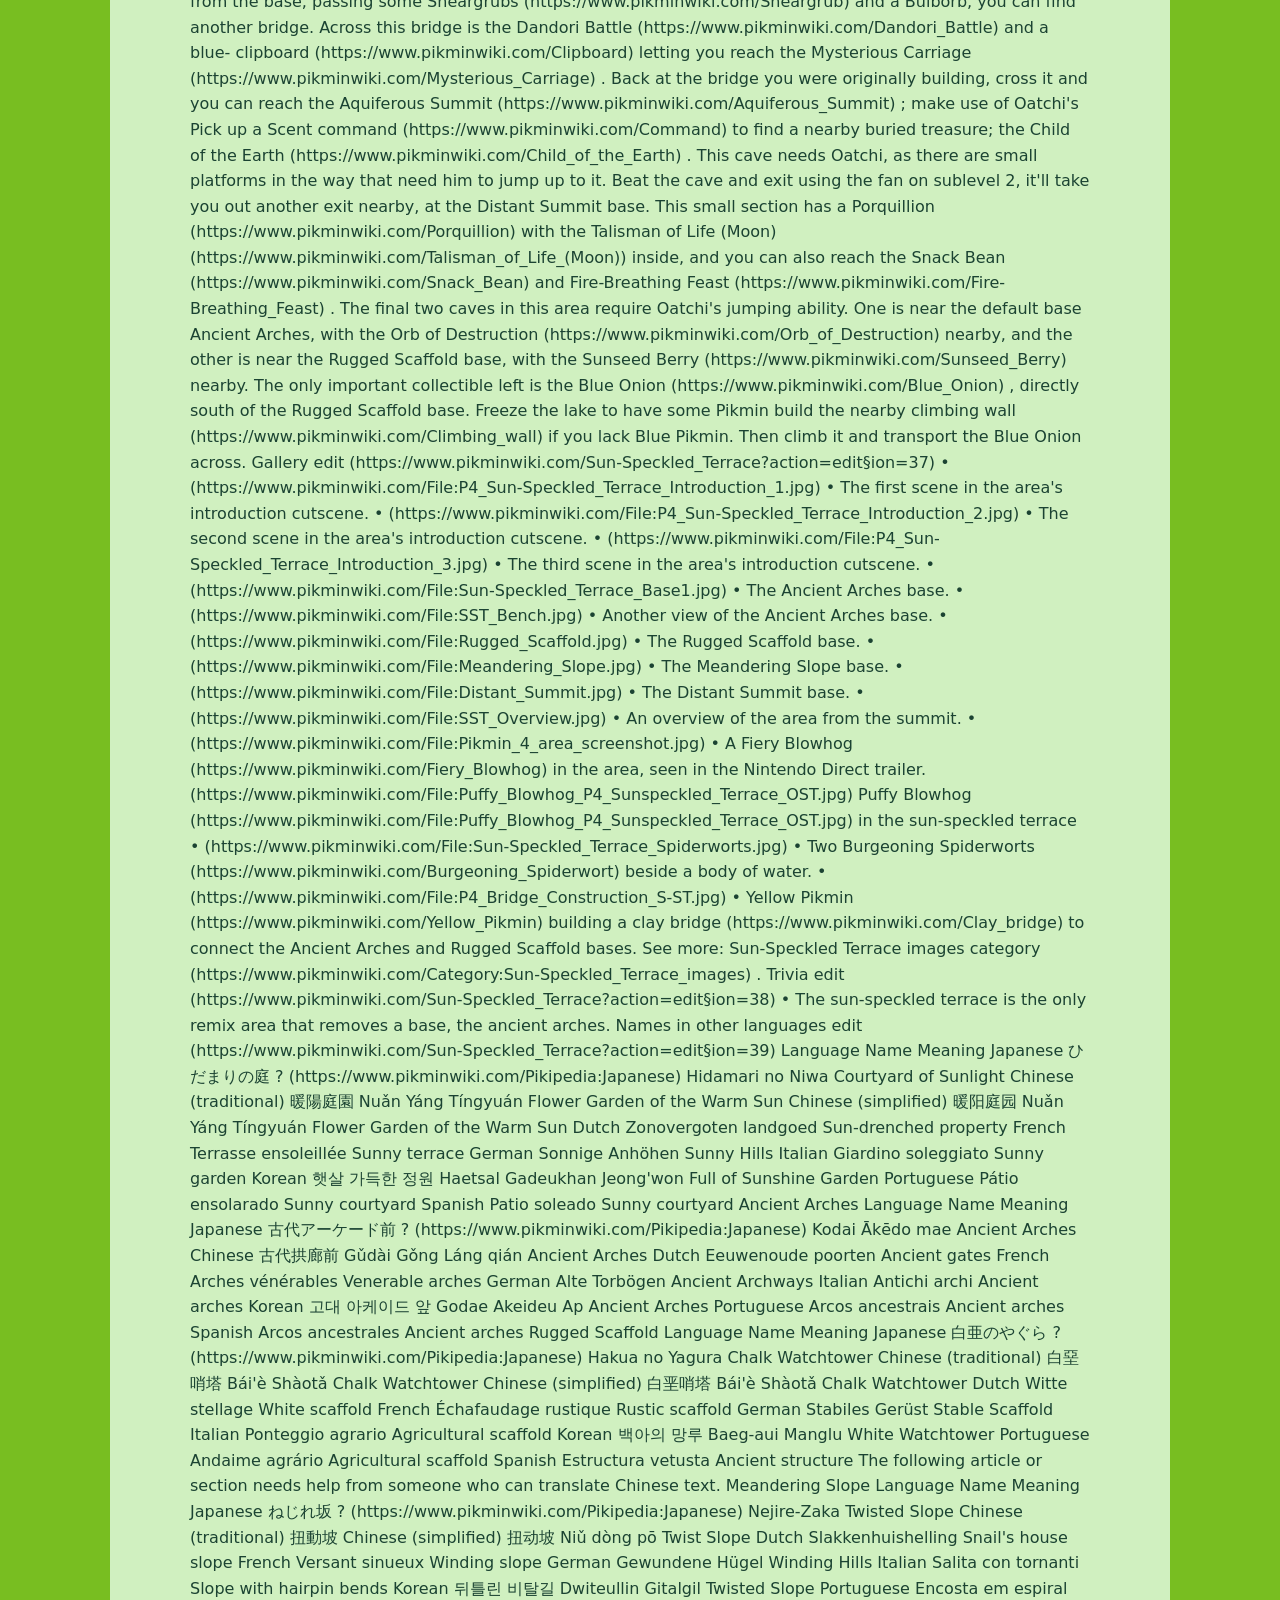
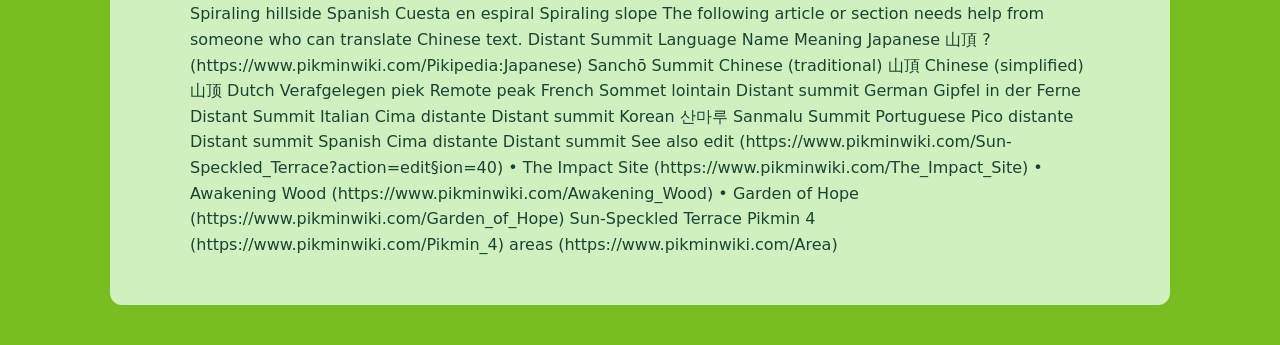
==== commit 3e481487: "Update terrace_remix.html added h1: sun speckled terrace remix" ====
--- a/terrace_remix.html
+++ b/terrace_remix.html
@@ -9,7 +9,7 @@
 <body>
  <div class="main-content">
    <p>
-     <title>Sun-Speckled Terrace remix</title>
+     <h1>Sun-Speckled Terrace remix</h1>
 
      <ul>
        <li>Article (https://www.pikminwiki.com/Sun-Speckled_Terrace) Discussion (https://www.pikminwiki.com/Talk:Sun-Speckled_Terrace)</li>
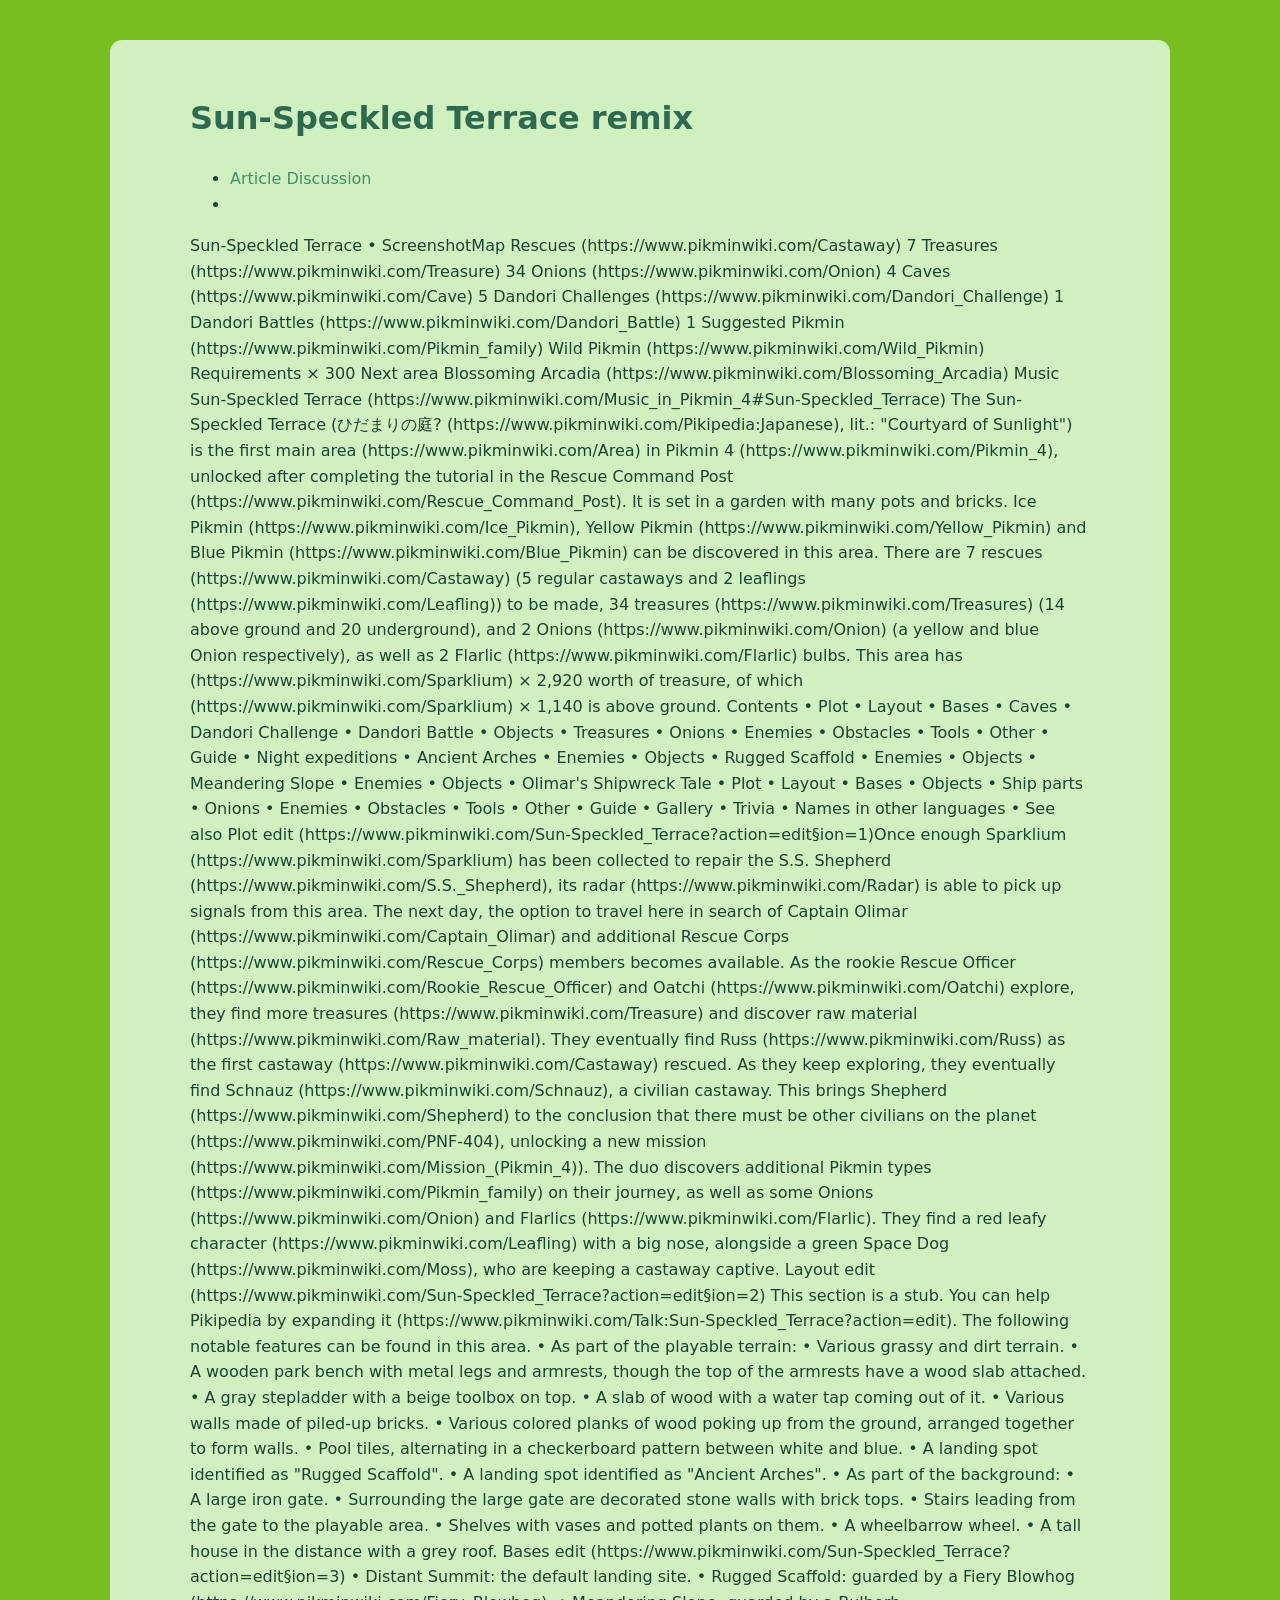
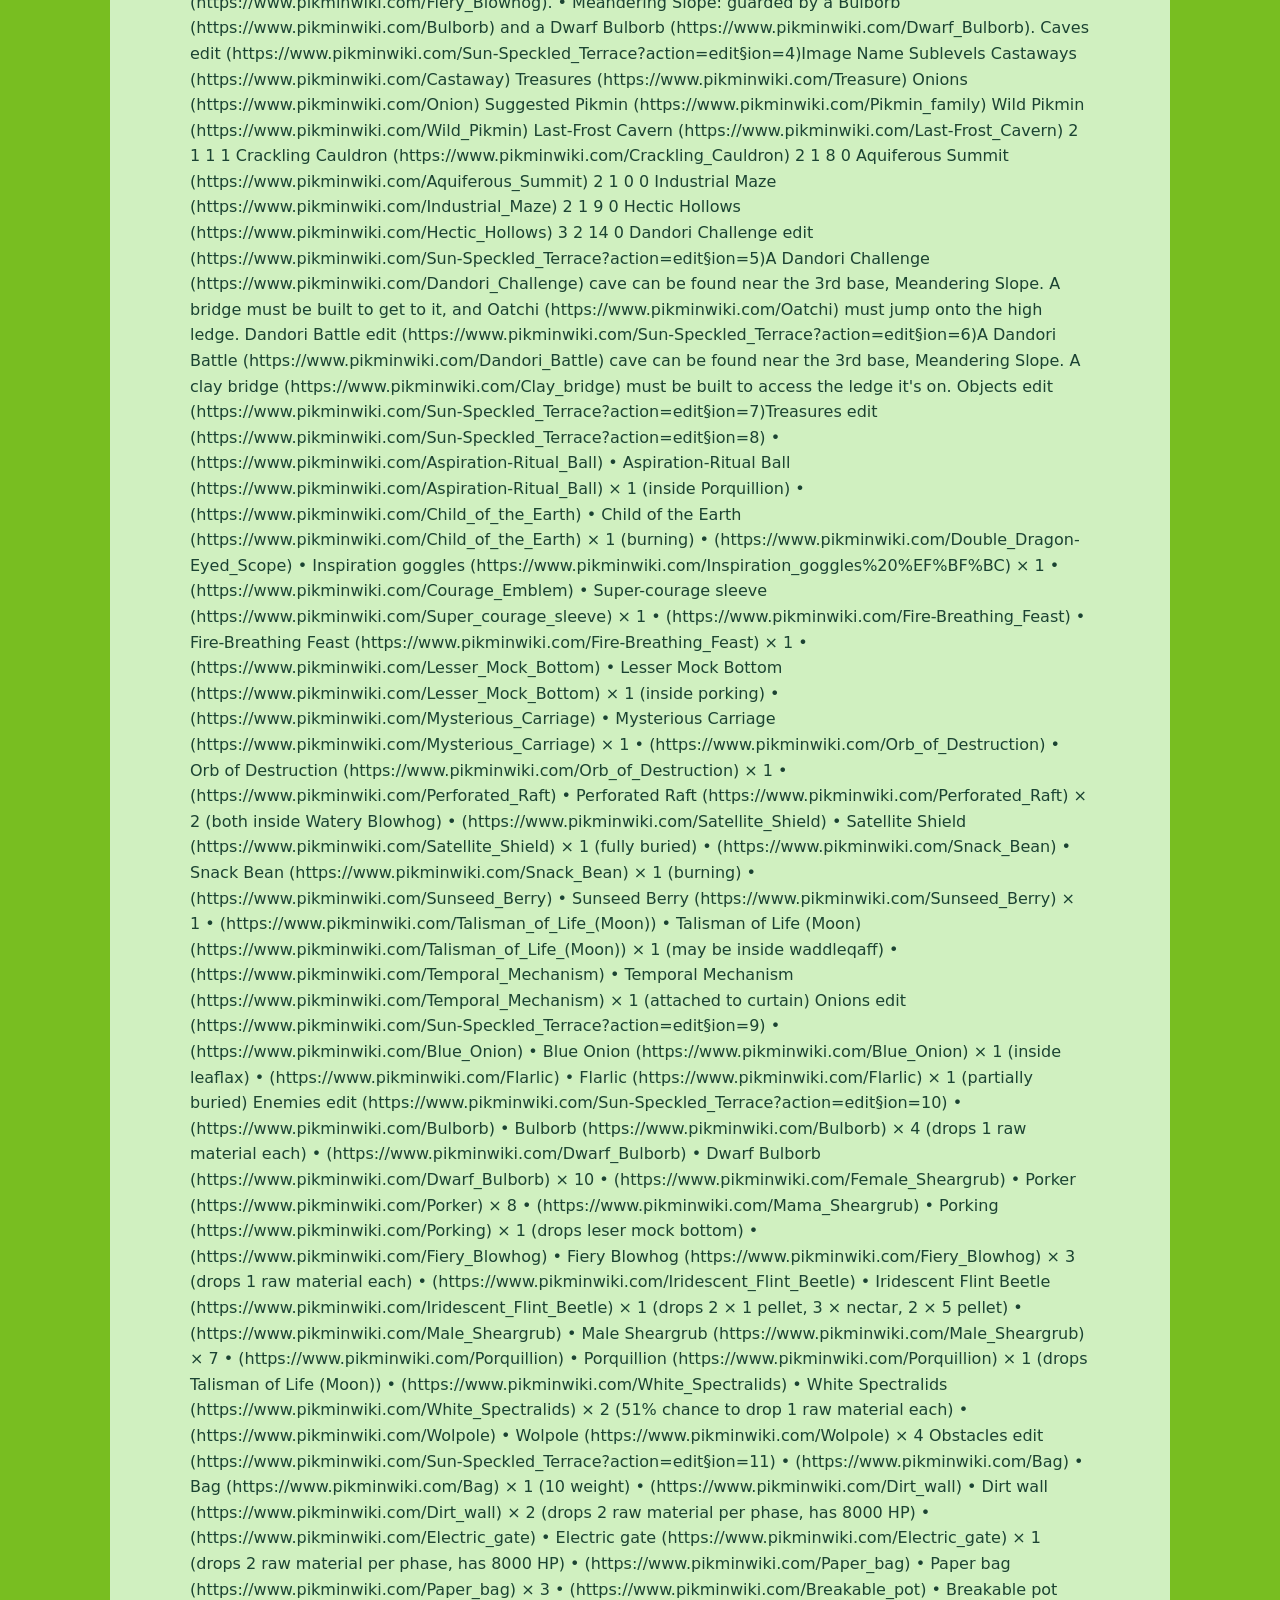
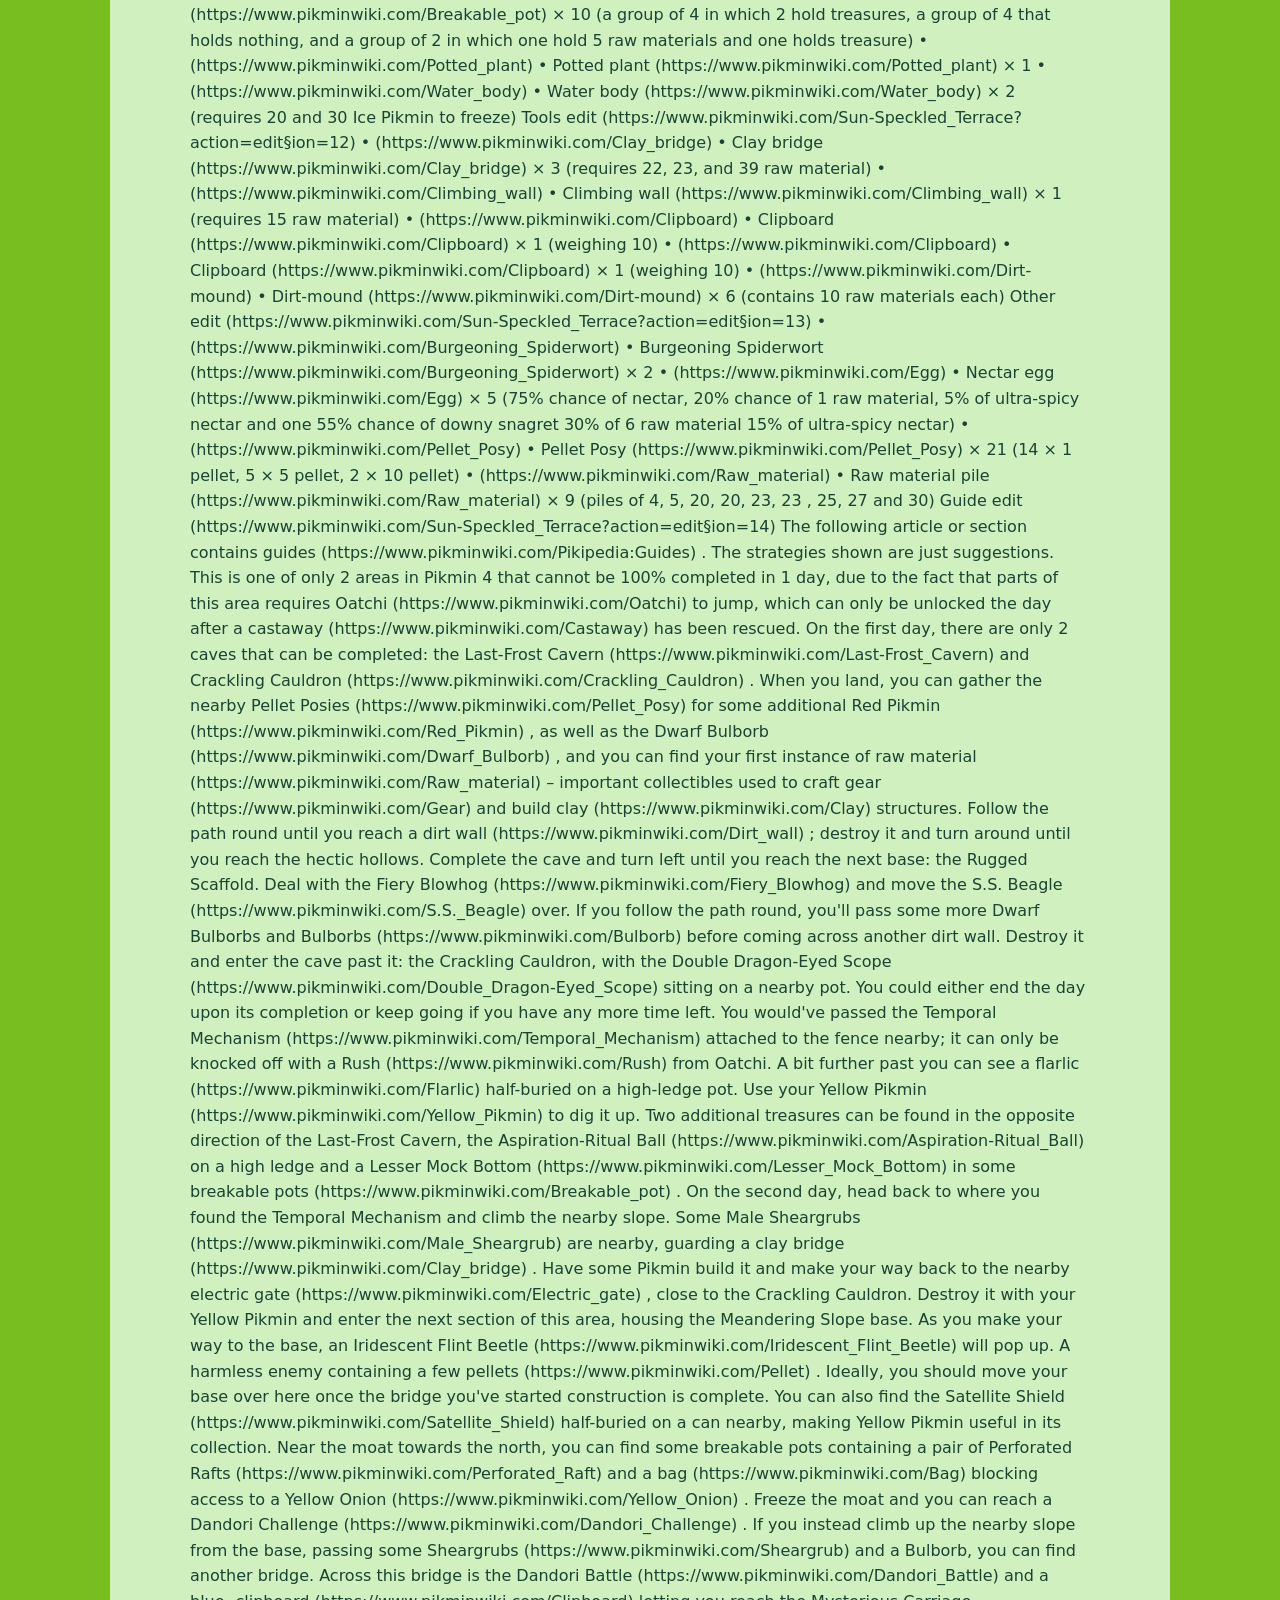
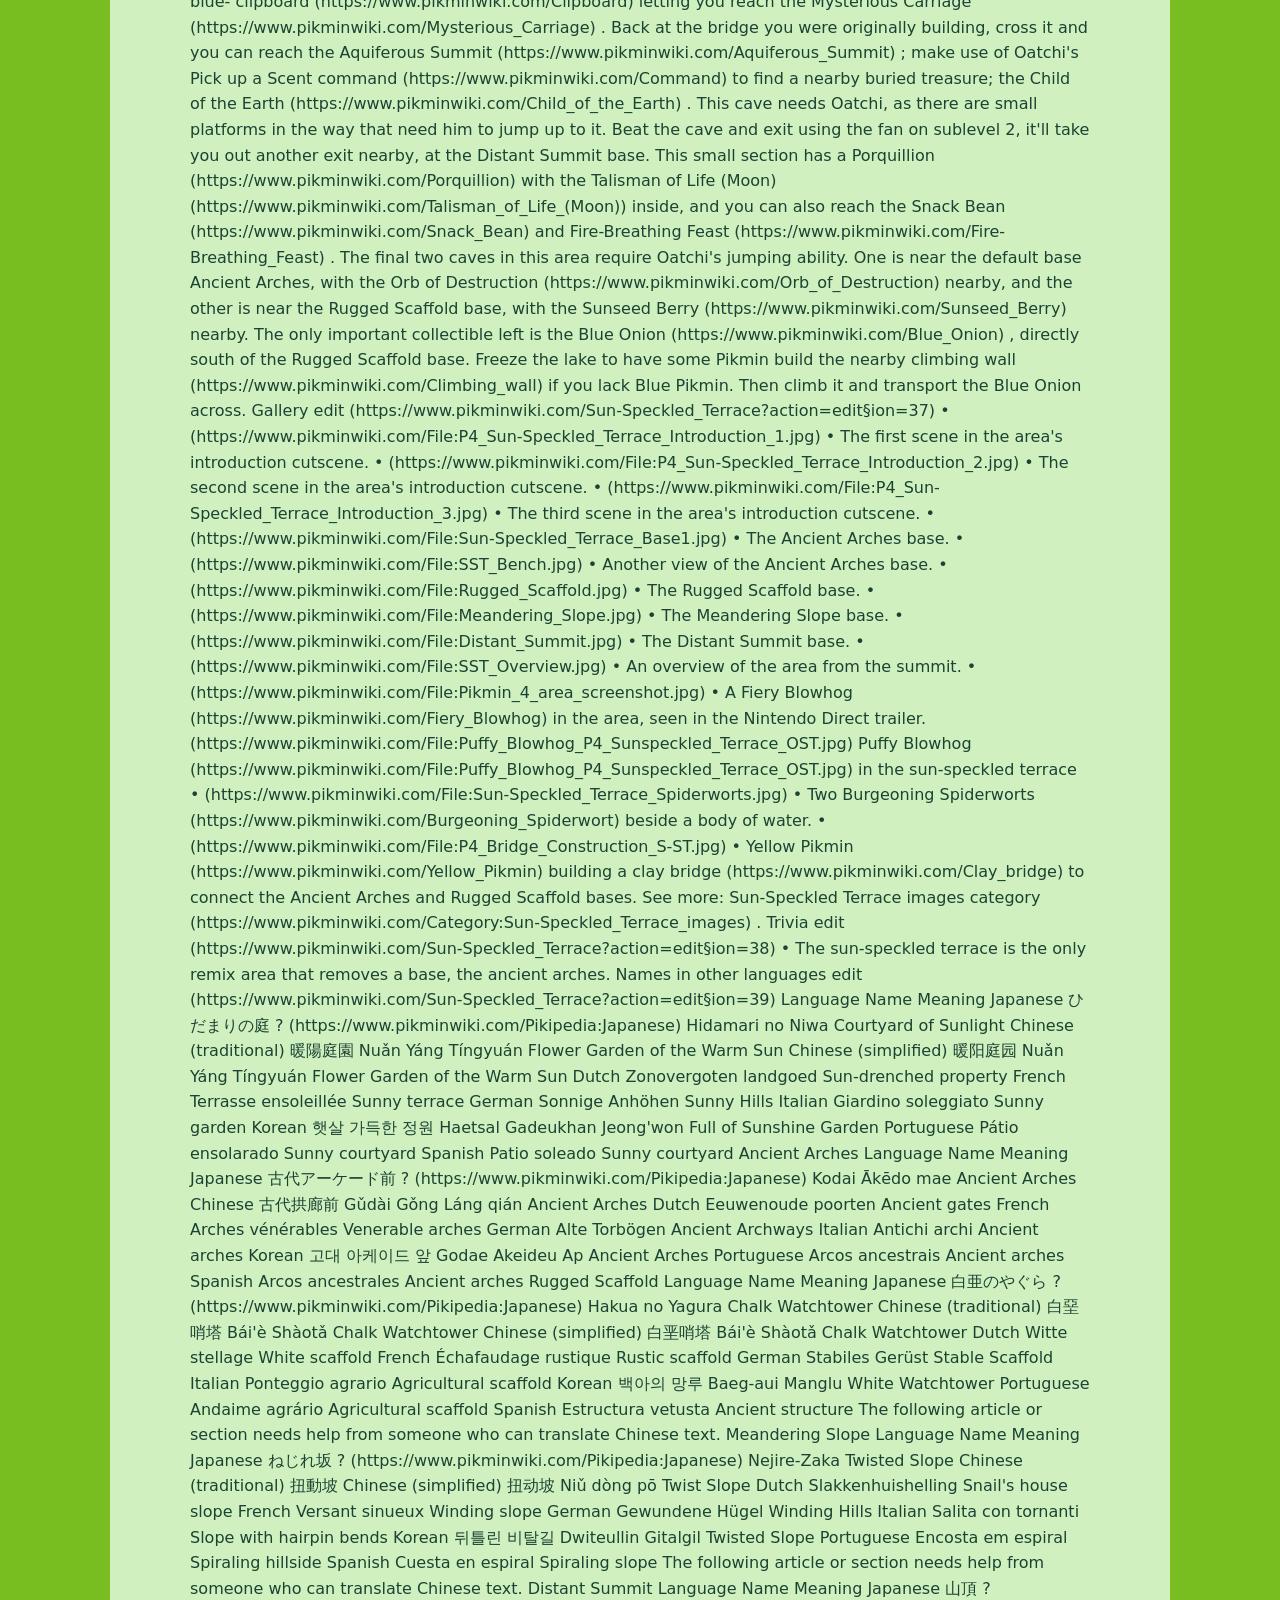
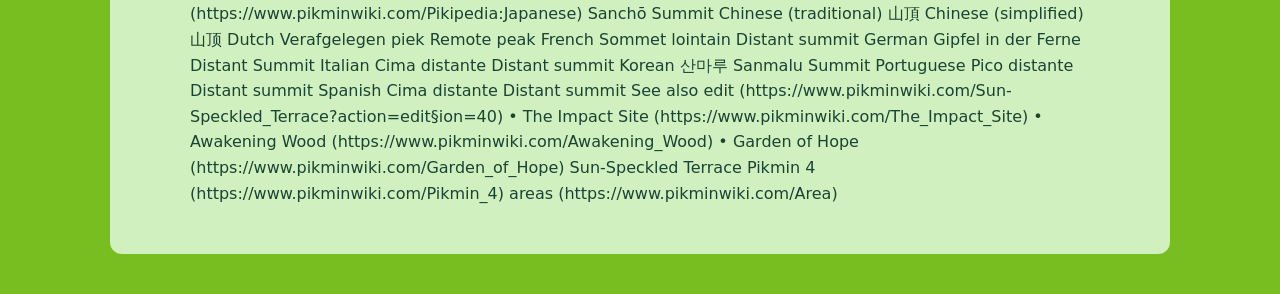
==== commit db398eed: "Update terrace_remix.html create article and edit links" ====
--- a/terrace_remix.html
+++ b/terrace_remix.html
@@ -8,19 +8,19 @@
 </head>
 <body>
  <div class="main-content">
-   <p>
-     <h1>Sun-Speckled Terrace remix</h1>
-
-     <ul>
-       <li>Article (https://www.pikminwiki.com/Sun-Speckled_Terrace) Discussion (https://www.pikminwiki.com/Talk:Sun-Speckled_Terrace)</li>
-     </ul>
+   <div>
+     <p>
+       <h1>Sun-Speckled Terrace remix</h1>
+
+       <ul>
+         <li><a href="https://www.pikminwiki.com/Talk:Sun-Speckled_Terrace">Article Discussion</a></li>
+         <li><a href="https://www.pikminwiki.com/Sun-Speckled_Terrace?action=edit&section=0"></a></li>
+       </ul>
+     </p>
+   </div>
+
    
-Language
-Watch
- (https://www.pikminwiki.com/index.php?title=Special:UserLogin&returnto=Sun-Speckled+Terrace)View history
- (https://www.pikminwiki.com/Sun-Speckled_Terrace?action=history)Edit (https://www.pikminwiki.com/Sun-Speckled_Terrace?action=edit&section=0)
-
-
+   <p> 
 Sun-Speckled Terrace
 
 •    ScreenshotMap
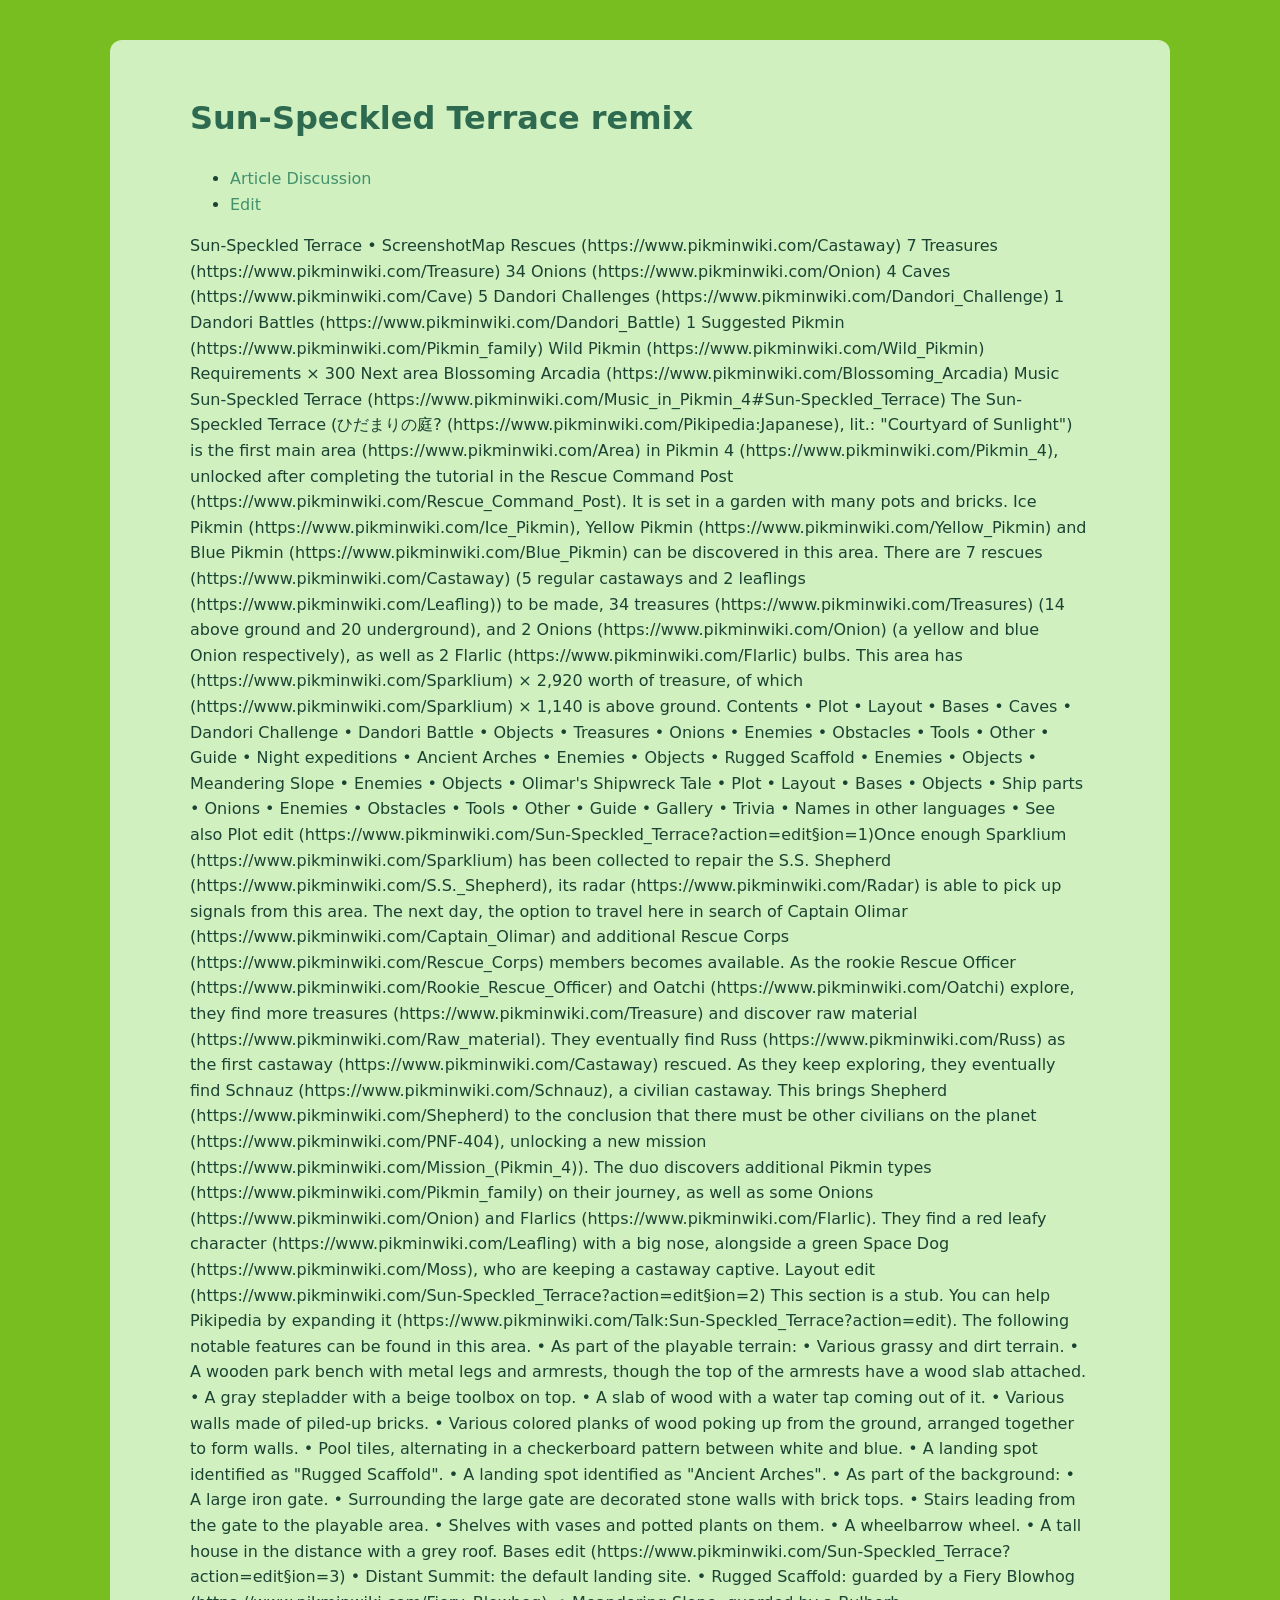
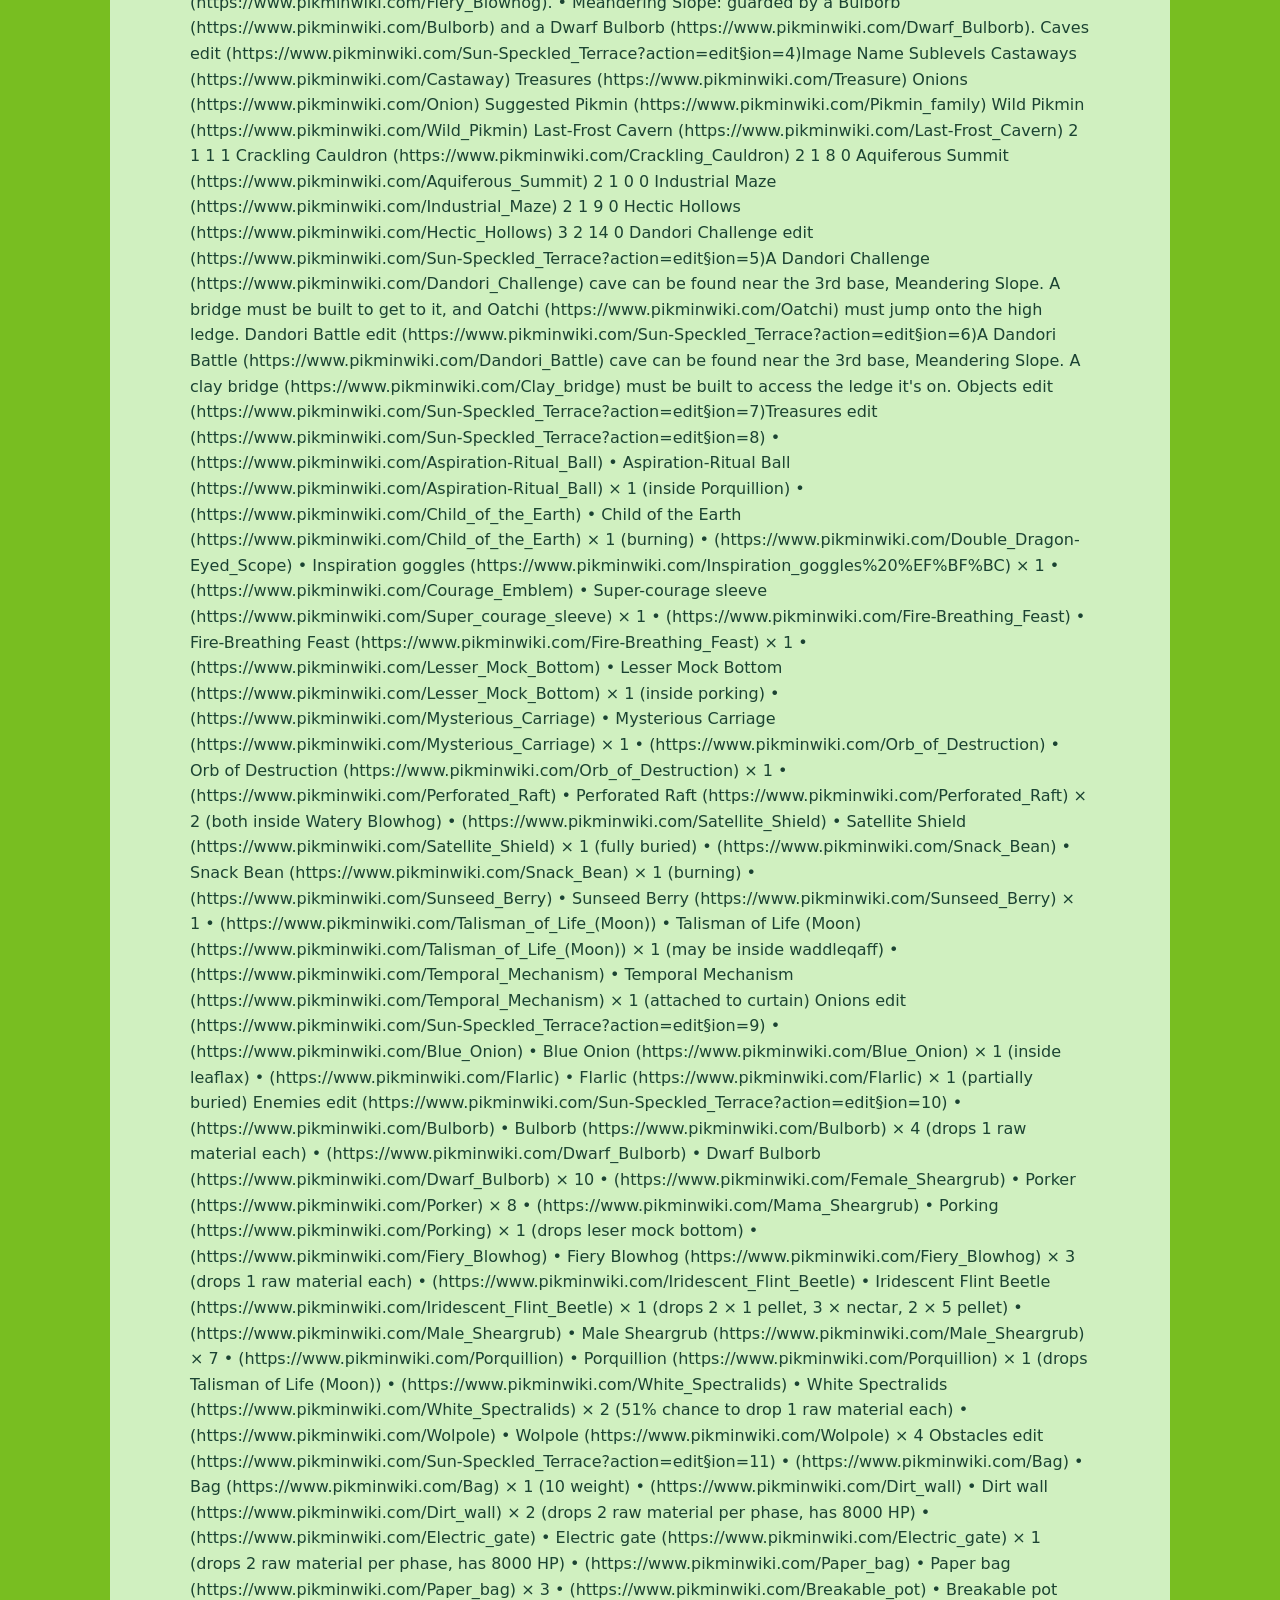
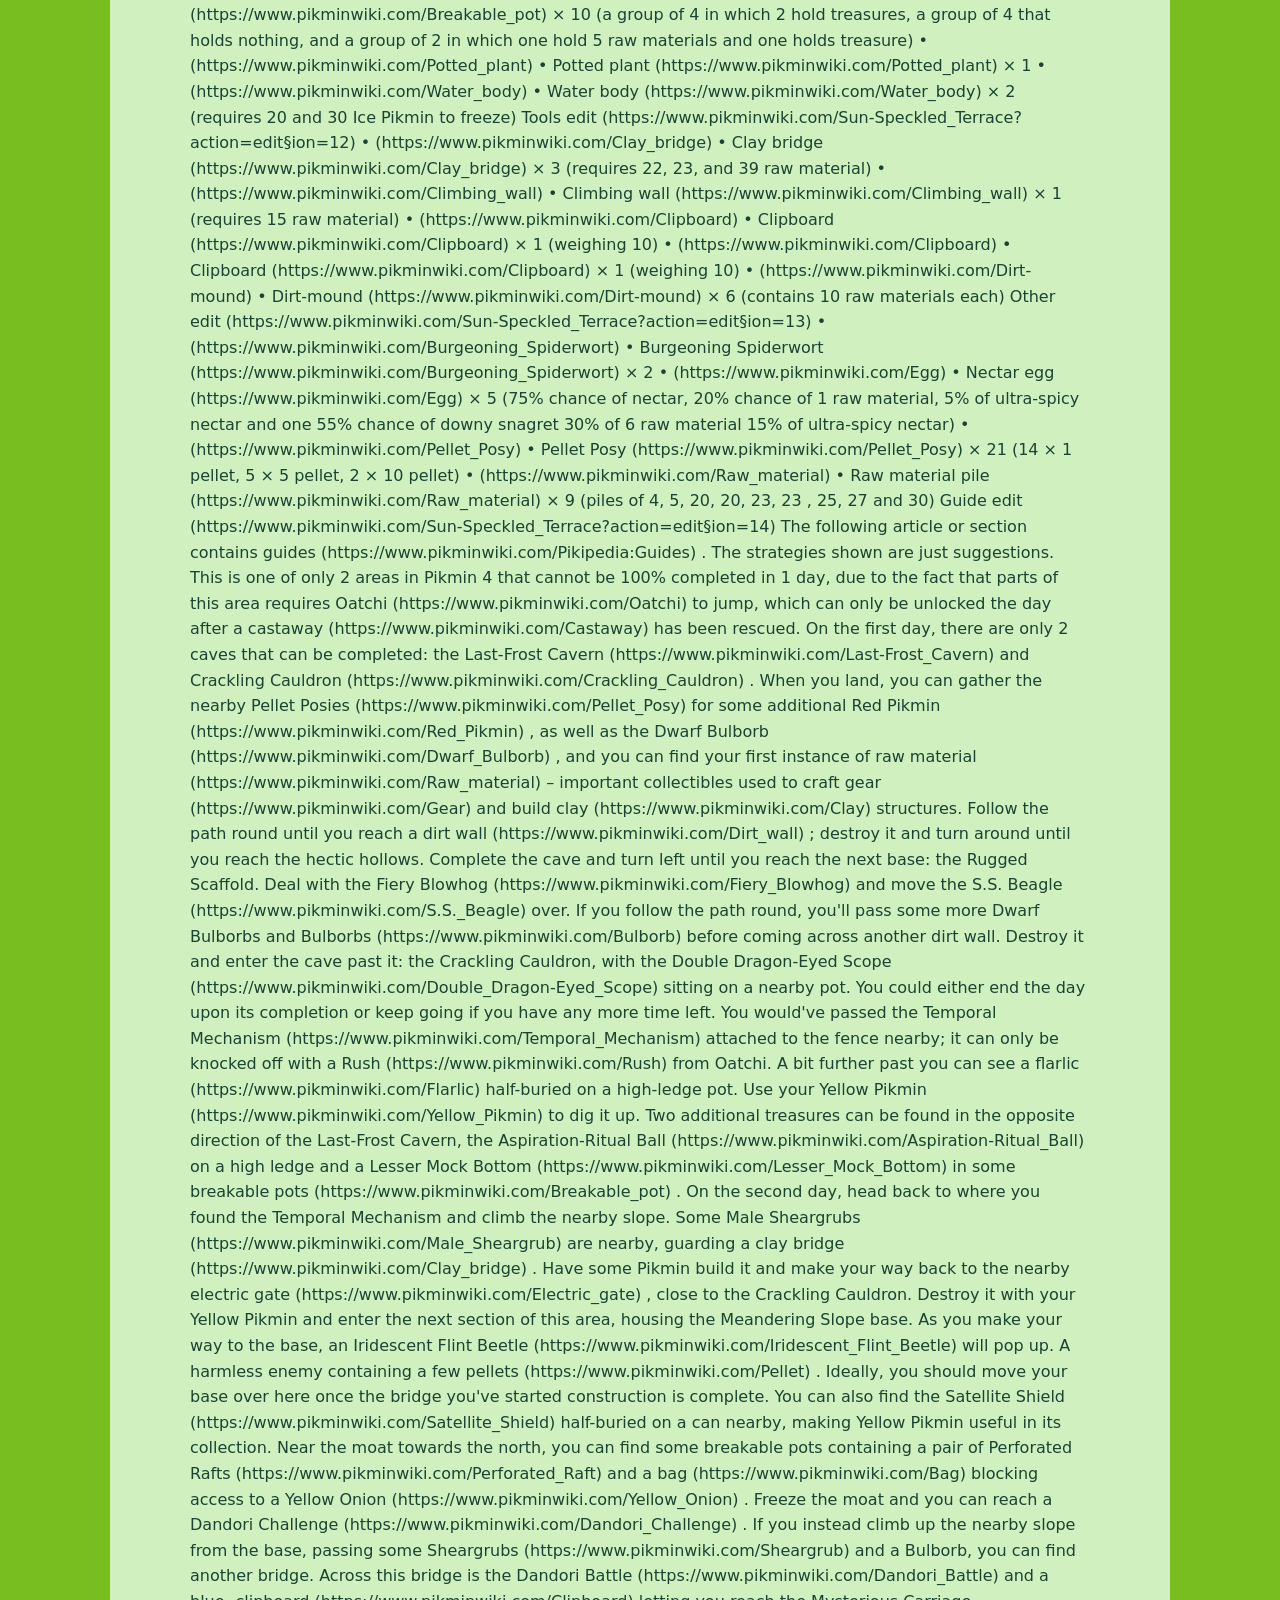
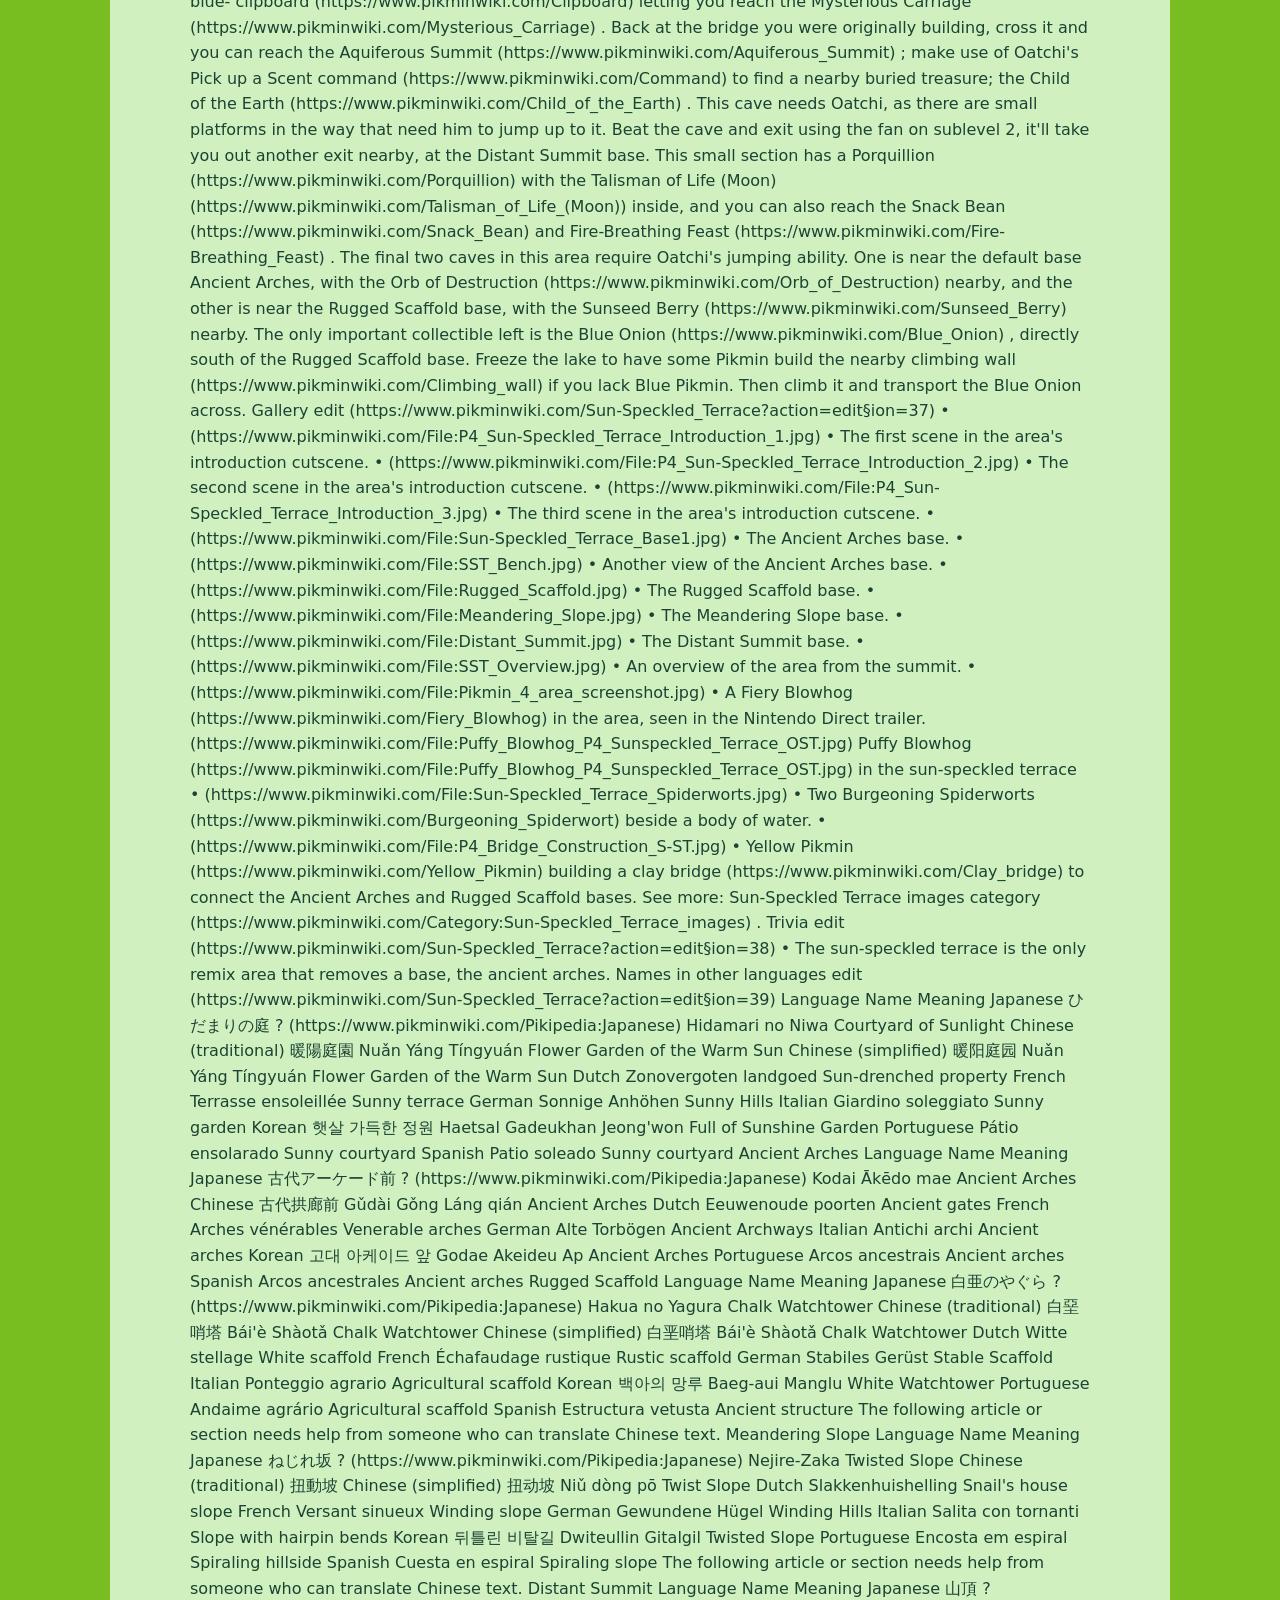
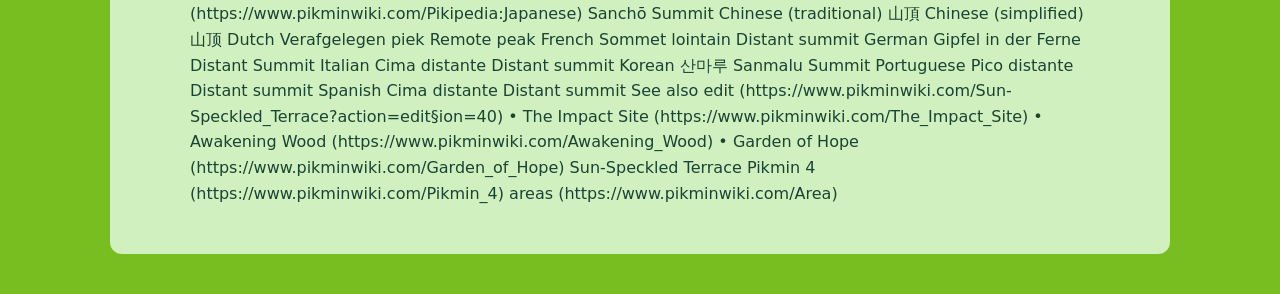
==== commit 4cc6f4d2: "Update terrace_remix.html" ====
--- a/terrace_remix.html
+++ b/terrace_remix.html
@@ -14,7 +14,7 @@
 
        <ul>
          <li><a href="https://www.pikminwiki.com/Talk:Sun-Speckled_Terrace">Article Discussion</a></li>
-         <li><a href="https://www.pikminwiki.com/Sun-Speckled_Terrace?action=edit&section=0"></a></li>
+         <li><a href="https://www.pikminwiki.com/Sun-Speckled_Terrace?action=edit&section=0">Edit</a></li>
        </ul>
      </p>
    </div>
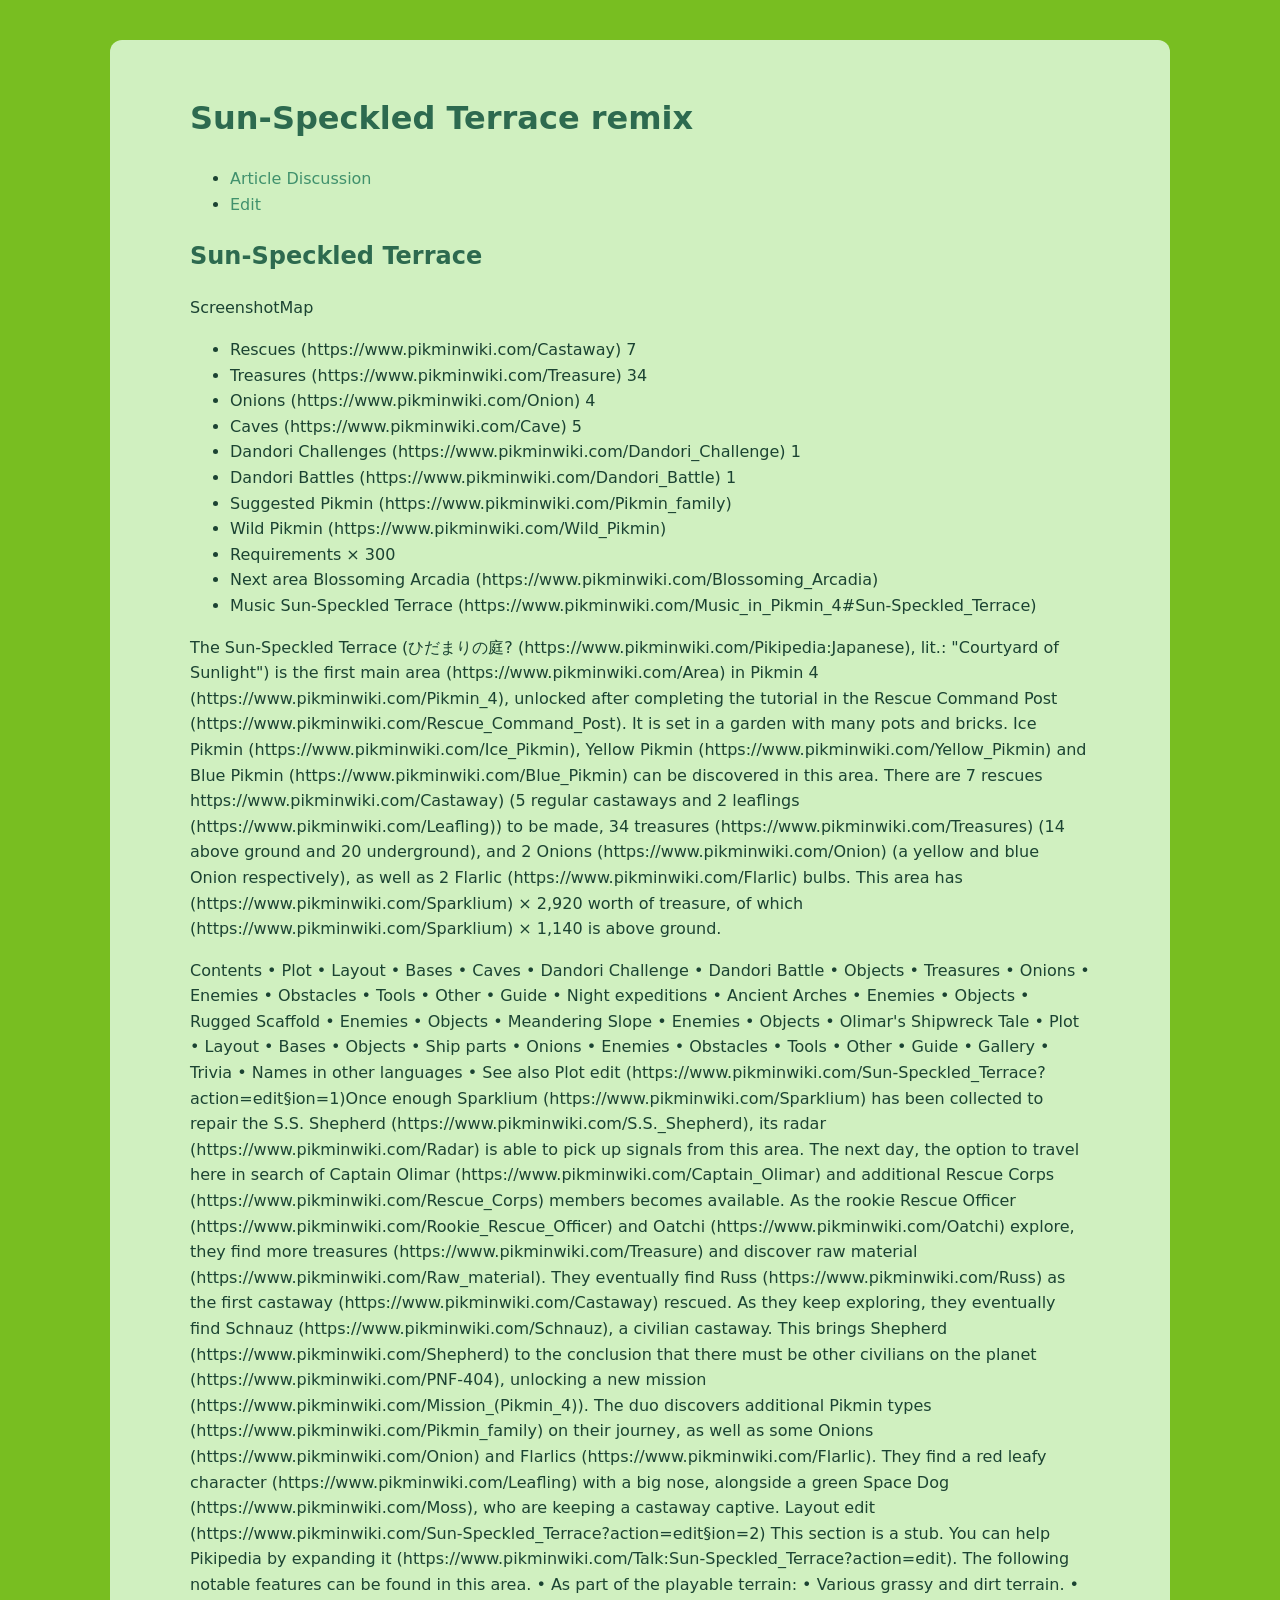
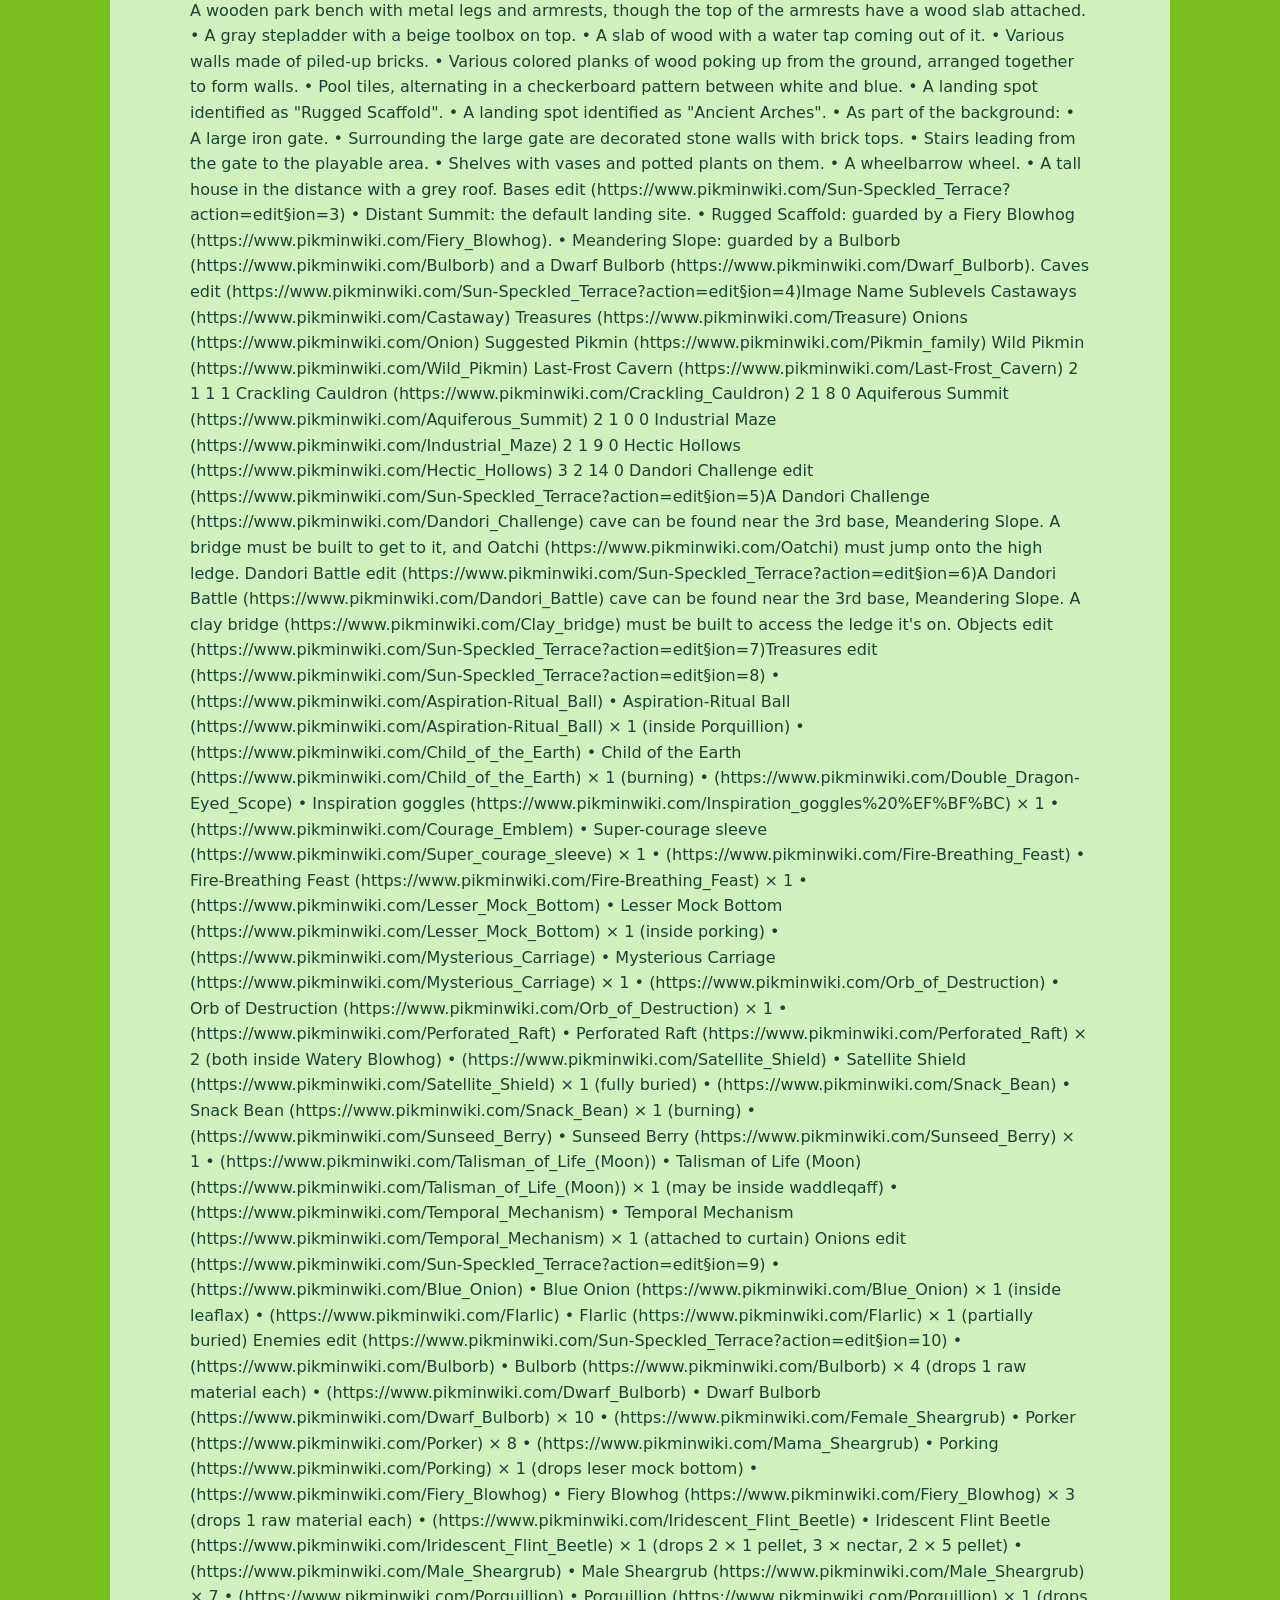
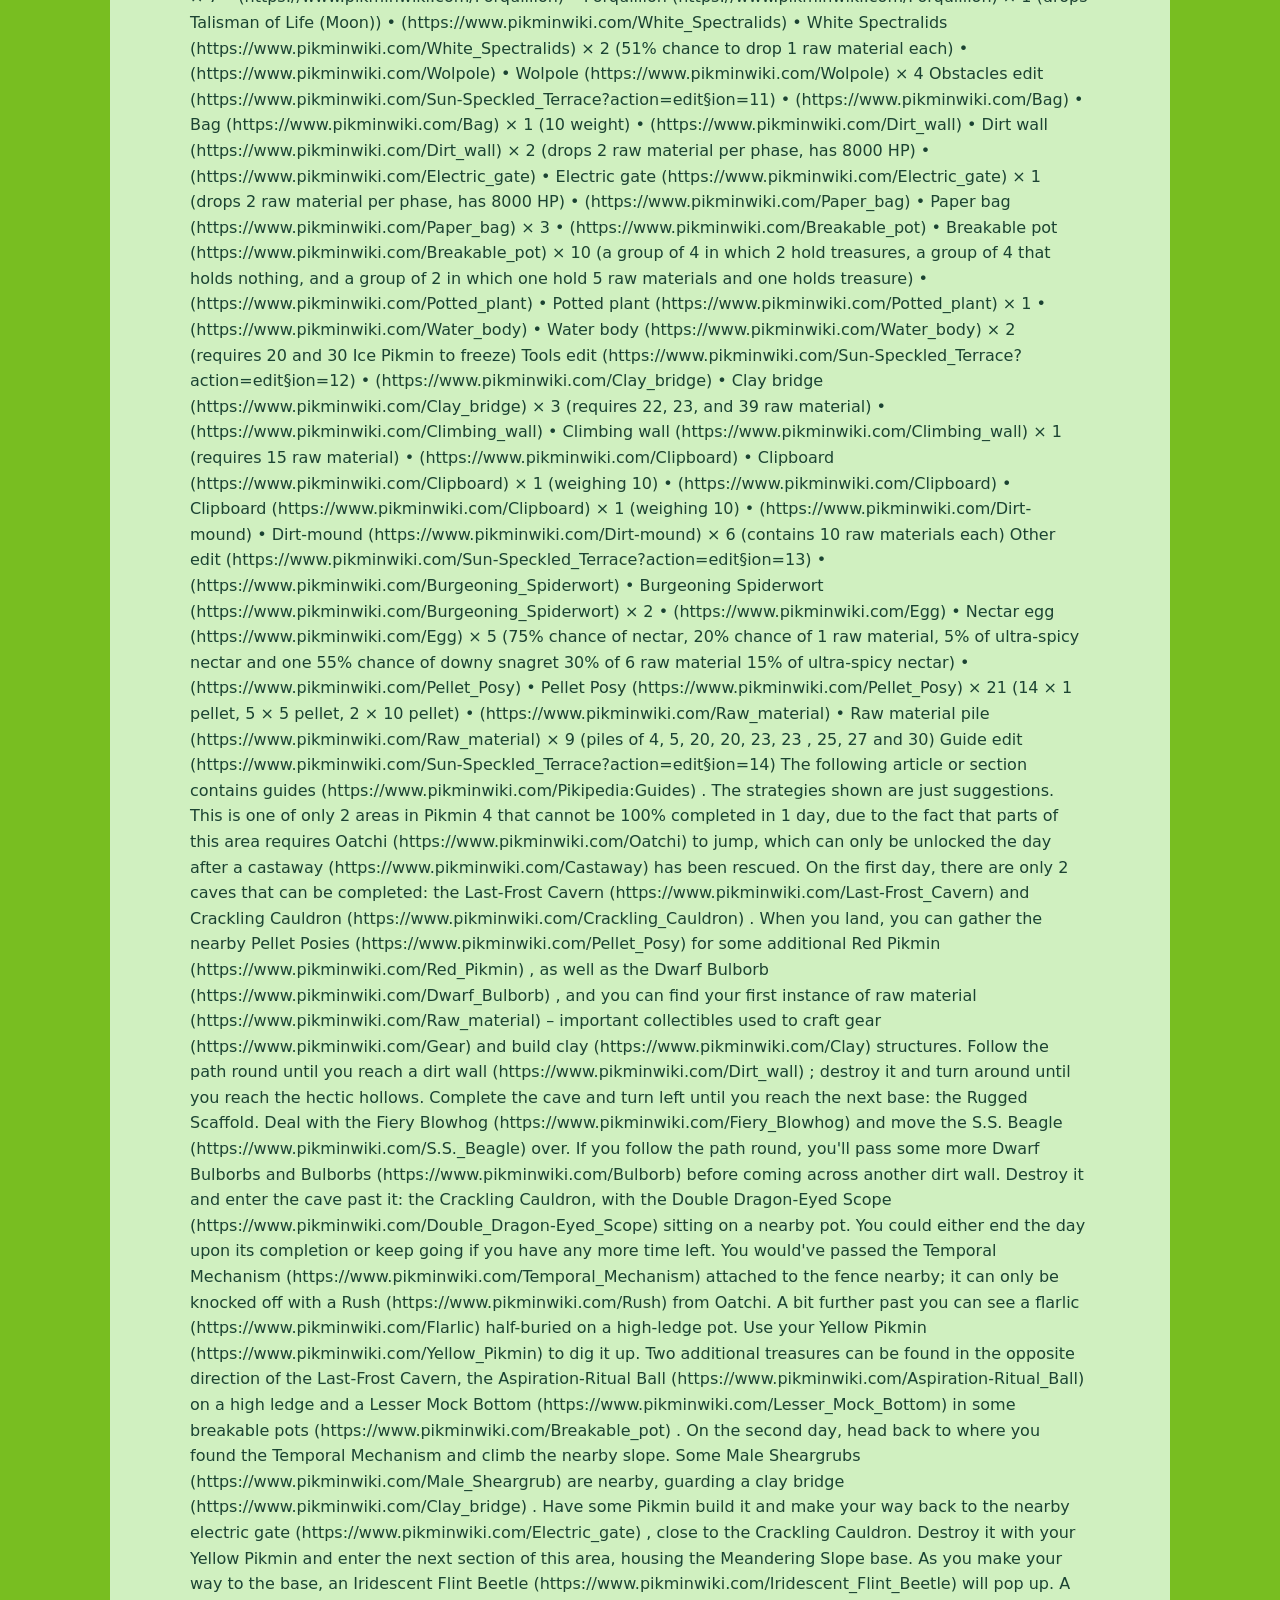
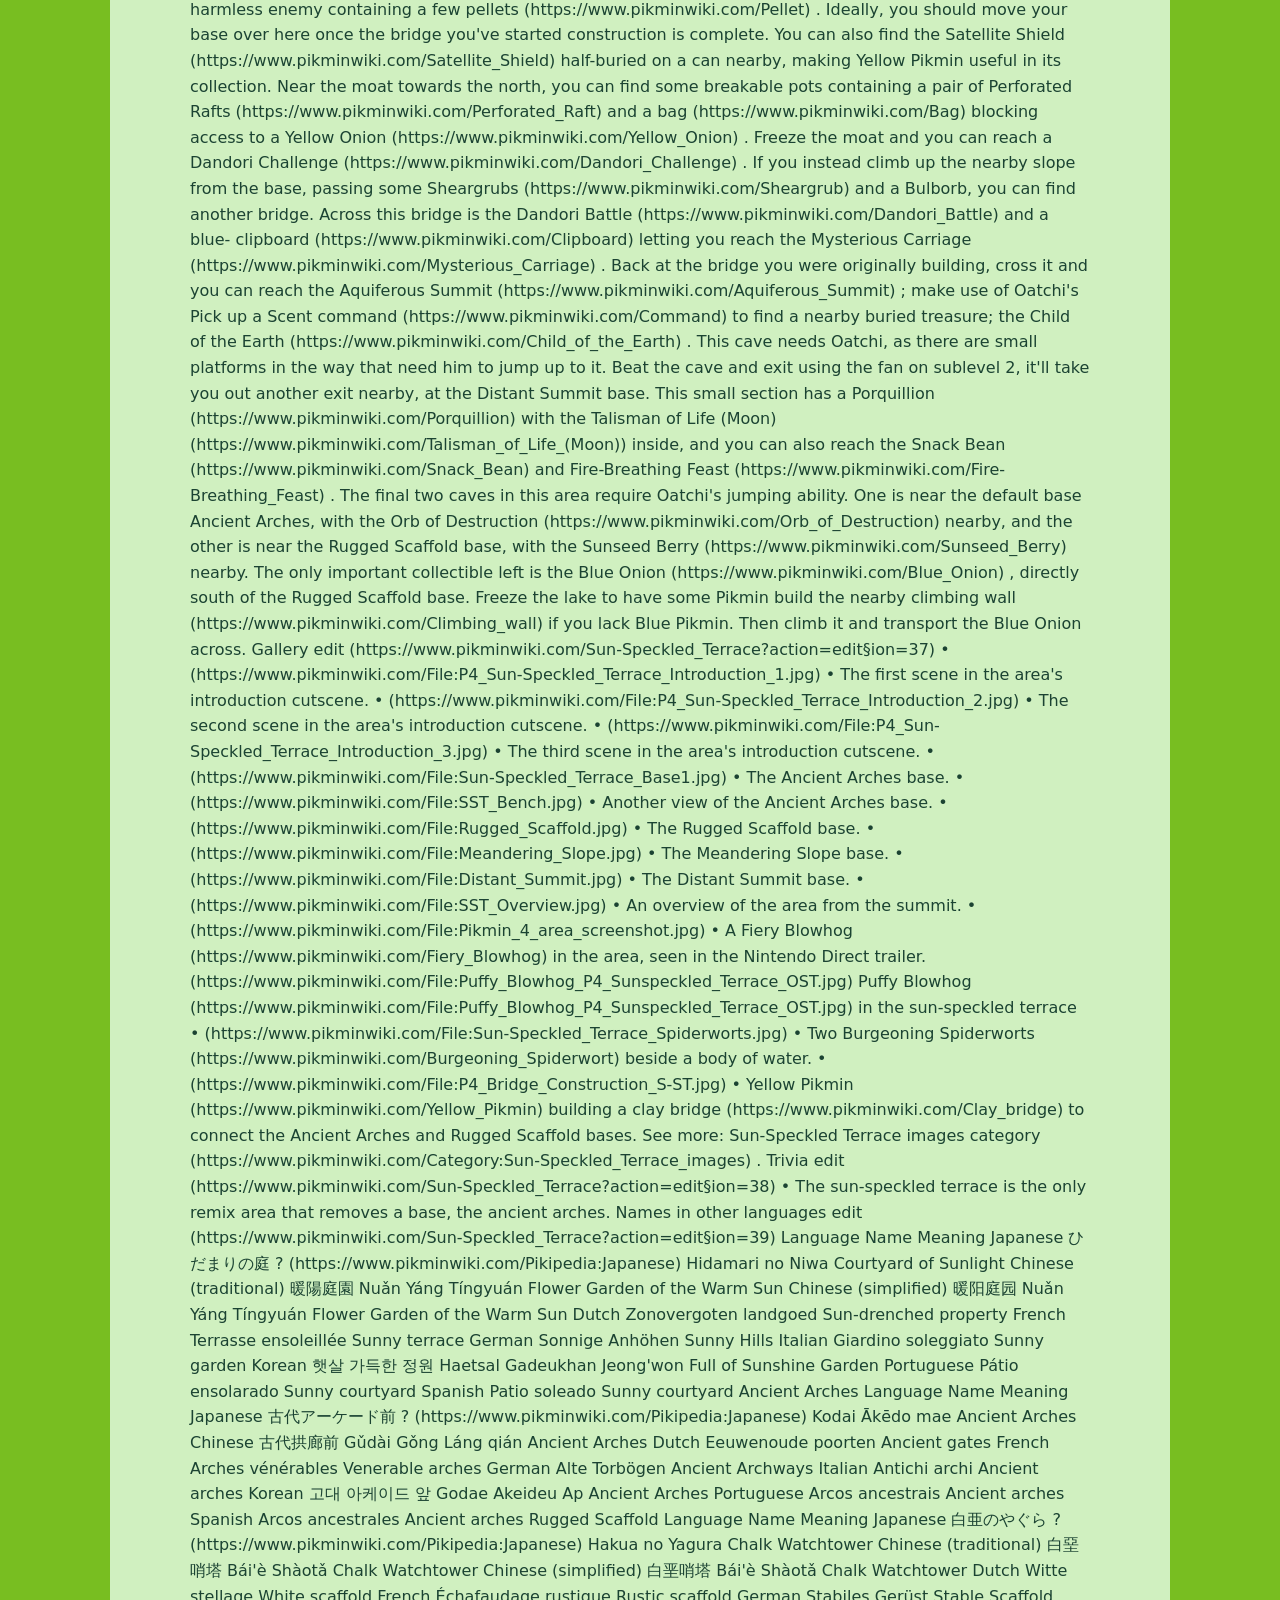
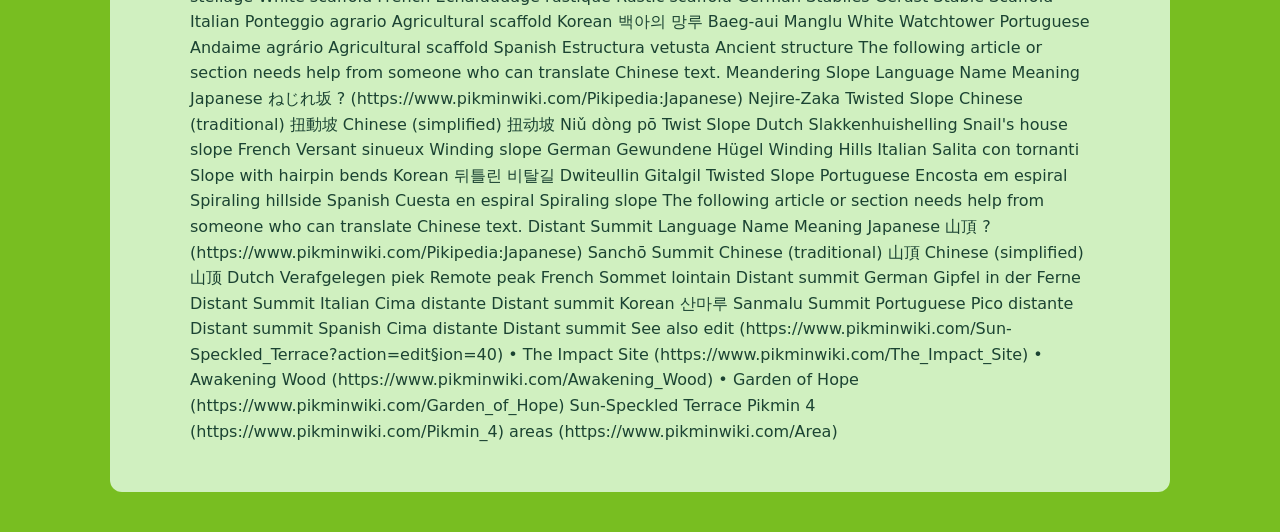
==== commit 01bd3871: "Update terrace_remix.html added ul items 24-44" ====
--- a/terrace_remix.html
+++ b/terrace_remix.html
@@ -7,59 +7,43 @@
   <title>Sun-Speckled Terrace Remix</title>
 </head>
 <body>
- <div class="main-content">
-   <div>
-     <p>
-       <h1>Sun-Speckled Terrace remix</h1>
-
-       <ul>
-         <li><a href="https://www.pikminwiki.com/Talk:Sun-Speckled_Terrace">Article Discussion</a></li>
-         <li><a href="https://www.pikminwiki.com/Sun-Speckled_Terrace?action=edit&section=0">Edit</a></li>
-       </ul>
-     </p>
-   </div>
+   <div class="main-content">
+
+
+      <div>
+         <p>
+            <h1>Sun-Speckled Terrace remix</h1>
+            <ul>
+               <li><a href="https://www.pikminwiki.com/Talk:Sun-Speckled_Terrace">Article Discussion</a></li>
+               <li><a href="https://www.pikminwiki.com/Sun-Speckled_Terrace?action=edit&section=0">Edit</a></li>
+            </ul>
+         </p>
+      </div>
 
    
-   <p> 
-Sun-Speckled Terrace
-
-•    ScreenshotMap
-
-
-Rescues (https://www.pikminwiki.com/Castaway)
-7
-Treasures (https://www.pikminwiki.com/Treasure)
-34
-Onions (https://www.pikminwiki.com/Onion)
-4
-Caves (https://www.pikminwiki.com/Cave)
-5
-Dandori Challenges (https://www.pikminwiki.com/Dandori_Challenge)
-1
-Dandori Battles (https://www.pikminwiki.com/Dandori_Battle)
-1
-Suggested Pikmin (https://www.pikminwiki.com/Pikmin_family)
-
-Wild Pikmin (https://www.pikminwiki.com/Wild_Pikmin)
-
-Requirements
- × 300
-Next area
-Blossoming Arcadia (https://www.pikminwiki.com/Blossoming_Arcadia)
-Music
-Sun-Speckled Terrace (https://www.pikminwiki.com/Music_in_Pikmin_4#Sun-Speckled_Terrace)
-The Sun-Speckled Terrace (ひだまりの庭? (https://www.pikminwiki.com/Pikipedia:Japanese), lit.: "Courtyard of Sunlight") is the first main area (https://www.pikminwiki.com/Area) in Pikmin 4 (https://www.pikminwiki.com/Pikmin_4), unlocked after completing the tutorial in the Rescue Command Post (https://www.pikminwiki.com/Rescue_Command_Post). It is set in a garden with many pots and bricks. Ice Pikmin (https://www.pikminwiki.com/Ice_Pikmin), Yellow Pikmin (https://www.pikminwiki.com/Yellow_Pikmin) and Blue Pikmin (https://www.pikminwiki.com/Blue_Pikmin) can be discovered in this area. There are 7 rescues (https://www.pikminwiki.com/Castaway) (5 regular castaways and 2 leaflings (https://www.pikminwiki.com/Leafling)) to be made, 34 treasures (https://www.pikminwiki.com/Treasures) (14 above ground and 20 underground), and 2 Onions (https://www.pikminwiki.com/Onion) (a yellow and blue Onion respectively), as well as 2 Flarlic (https://www.pikminwiki.com/Flarlic) bulbs. This area has
-
-
-
- (https://www.pikminwiki.com/Sparklium)
- × 2,920 worth of treasure, of which
-
-
-
- (https://www.pikminwiki.com/Sparklium)
- × 1,140 is above ground.
-
+      <div>
+         <h2>Sun-Speckled Terrace</h2>
+         <p>ScreenshotMap
+            <ul>
+               <li>Rescues (https://www.pikminwiki.com/Castaway) 7</li>
+               <li>Treasures (https://www.pikminwiki.com/Treasure) 34</li>
+               <li>Onions (https://www.pikminwiki.com/Onion) 4</li>
+               <li>Caves (https://www.pikminwiki.com/Cave) 5</li>
+               <li>Dandori Challenges (https://www.pikminwiki.com/Dandori_Challenge) 1</li>
+               <li>Dandori Battles (https://www.pikminwiki.com/Dandori_Battle) 1</li>
+               <li>Suggested Pikmin (https://www.pikminwiki.com/Pikmin_family)</li>
+               <li>Wild Pikmin (https://www.pikminwiki.com/Wild_Pikmin)</li>
+               <li>Requirements × 300</li>
+               <li>Next area Blossoming Arcadia (https://www.pikminwiki.com/Blossoming_Arcadia)</li>
+               <li>Music Sun-Speckled Terrace (https://www.pikminwiki.com/Music_in_Pikmin_4#Sun-Speckled_Terrace)</li>
+            </ul>
+         </p>
+
+         <p>The Sun-Speckled Terrace (ひだまりの庭? (https://www.pikminwiki.com/Pikipedia:Japanese), lit.: "Courtyard of Sunlight") is the first main area (https://www.pikminwiki.com/Area) in Pikmin 4 (https://www.pikminwiki.com/Pikmin_4), unlocked after completing the tutorial in the Rescue Command Post (https://www.pikminwiki.com/Rescue_Command_Post). It is set in a garden with many pots and bricks. Ice Pikmin (https://www.pikminwiki.com/Ice_Pikmin), Yellow Pikmin (https://www.pikminwiki.com/Yellow_Pikmin) and Blue Pikmin (https://www.pikminwiki.com/Blue_Pikmin) can be discovered in this area. There are 7 rescues https://www.pikminwiki.com/Castaway) (5 regular castaways and 2 leaflings (https://www.pikminwiki.com/Leafling)) to be made, 34 treasures (https://www.pikminwiki.com/Treasures) (14 above ground and 20 underground), and 2 Onions (https://www.pikminwiki.com/Onion) (a yellow and blue Onion respectively), as well as 2 Flarlic (https://www.pikminwiki.com/Flarlic) bulbs. This area has (https://www.pikminwiki.com/Sparklium) × 2,920 worth of treasure, of which (https://www.pikminwiki.com/Sparklium) × 1,140 is above ground.
+         </p>
+      </div>
+
+      <p>
 Contents
 
 
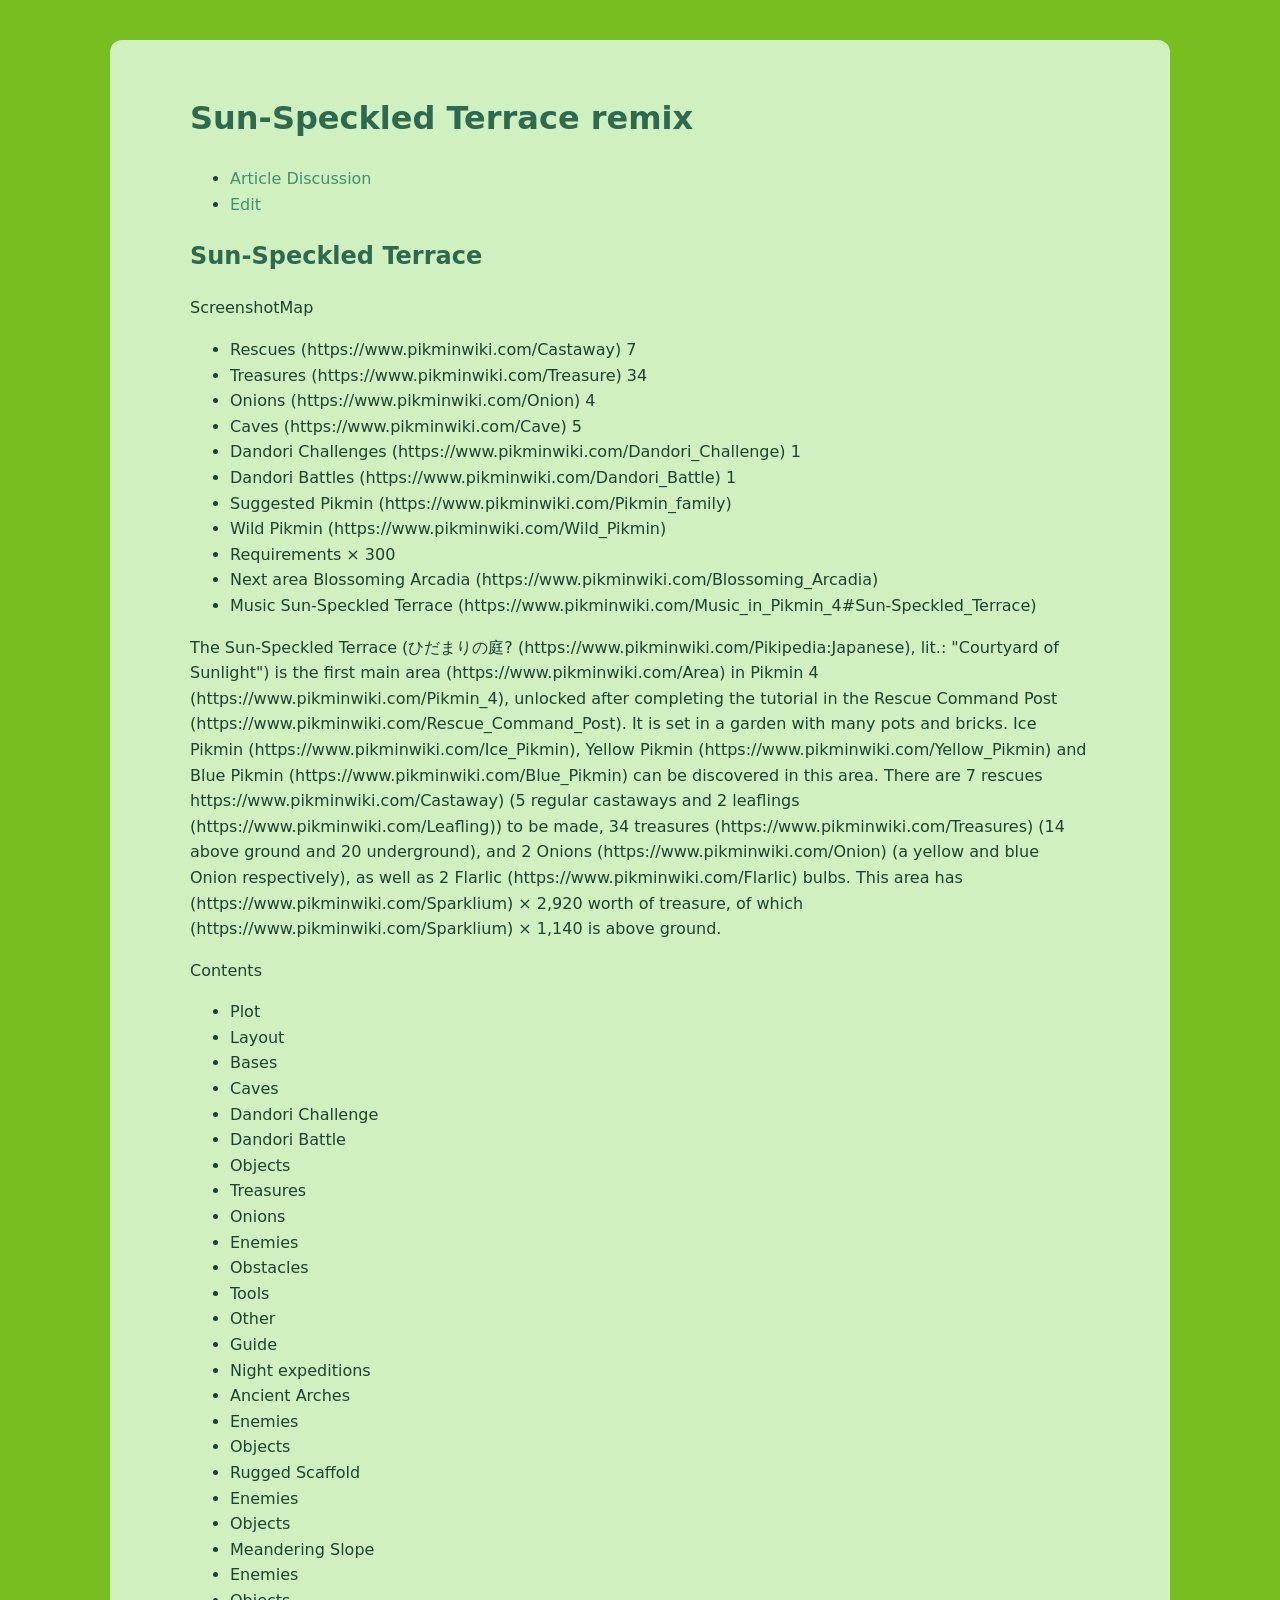
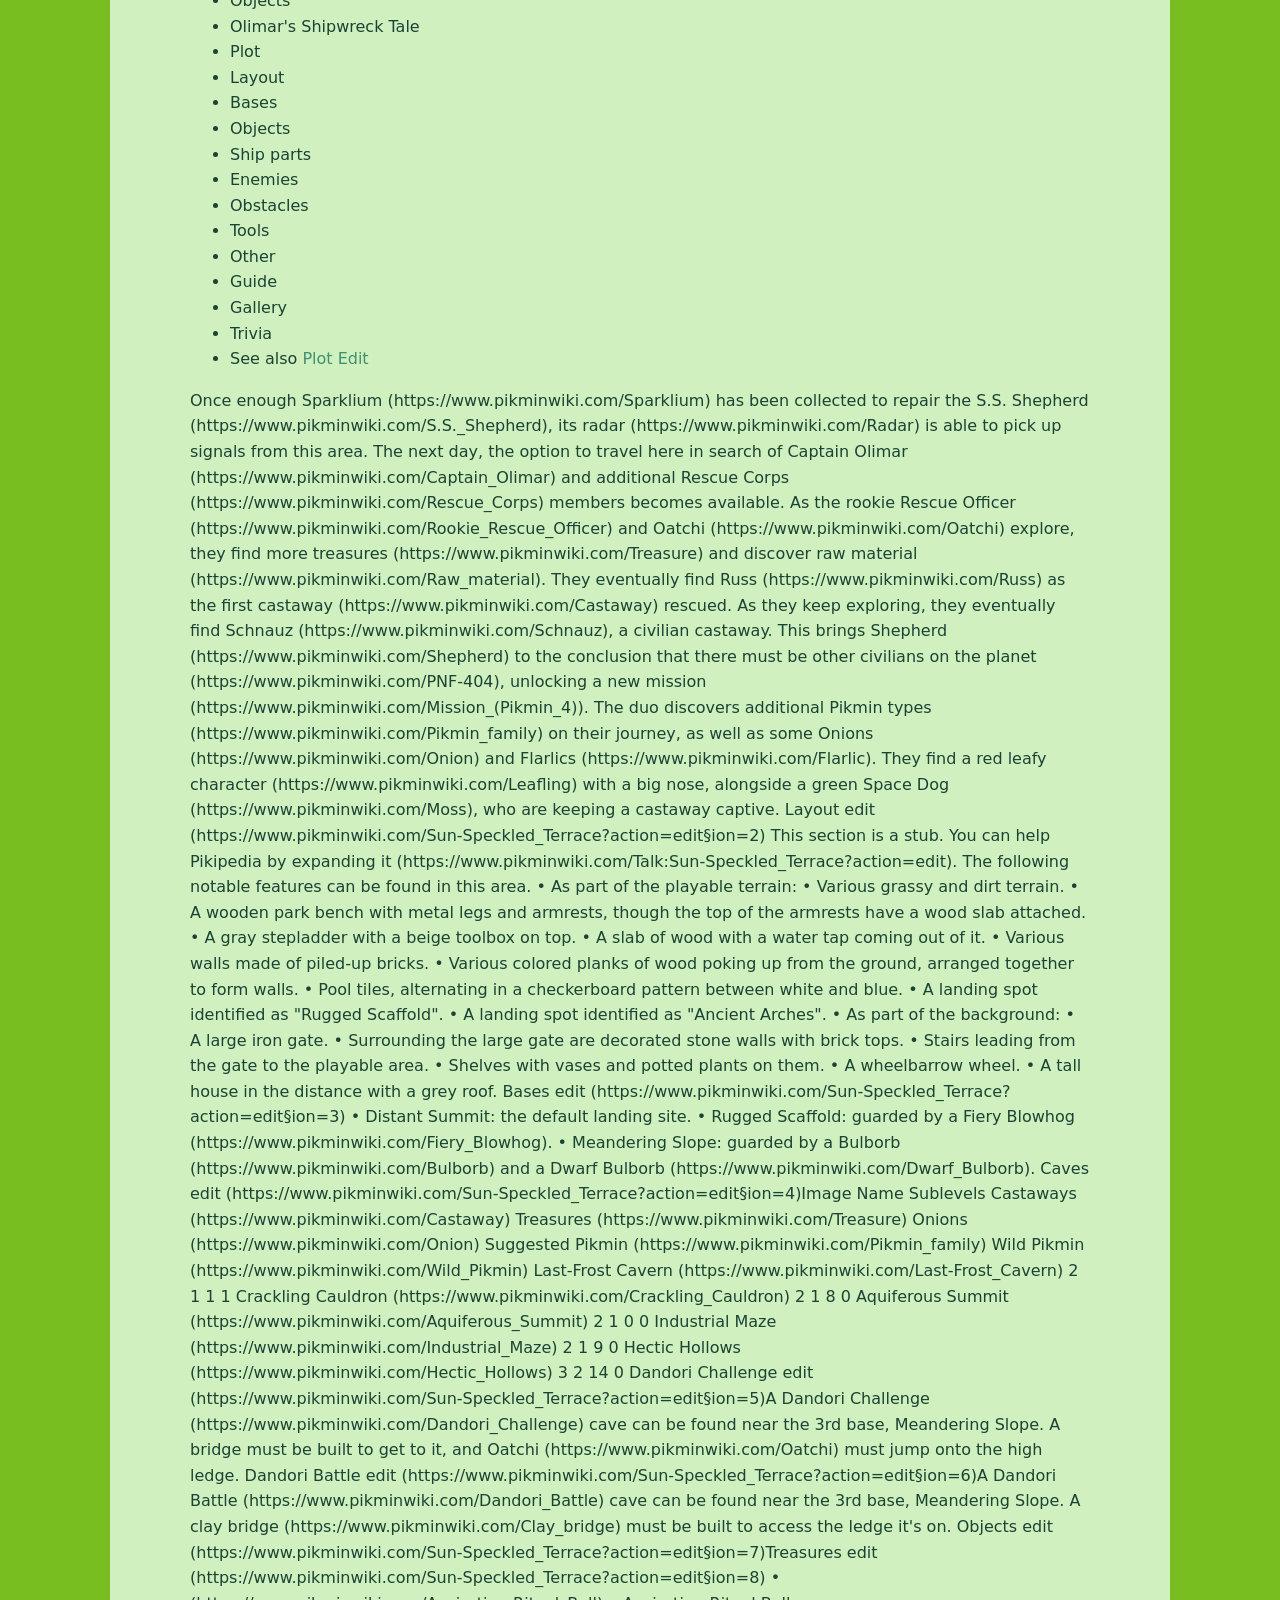
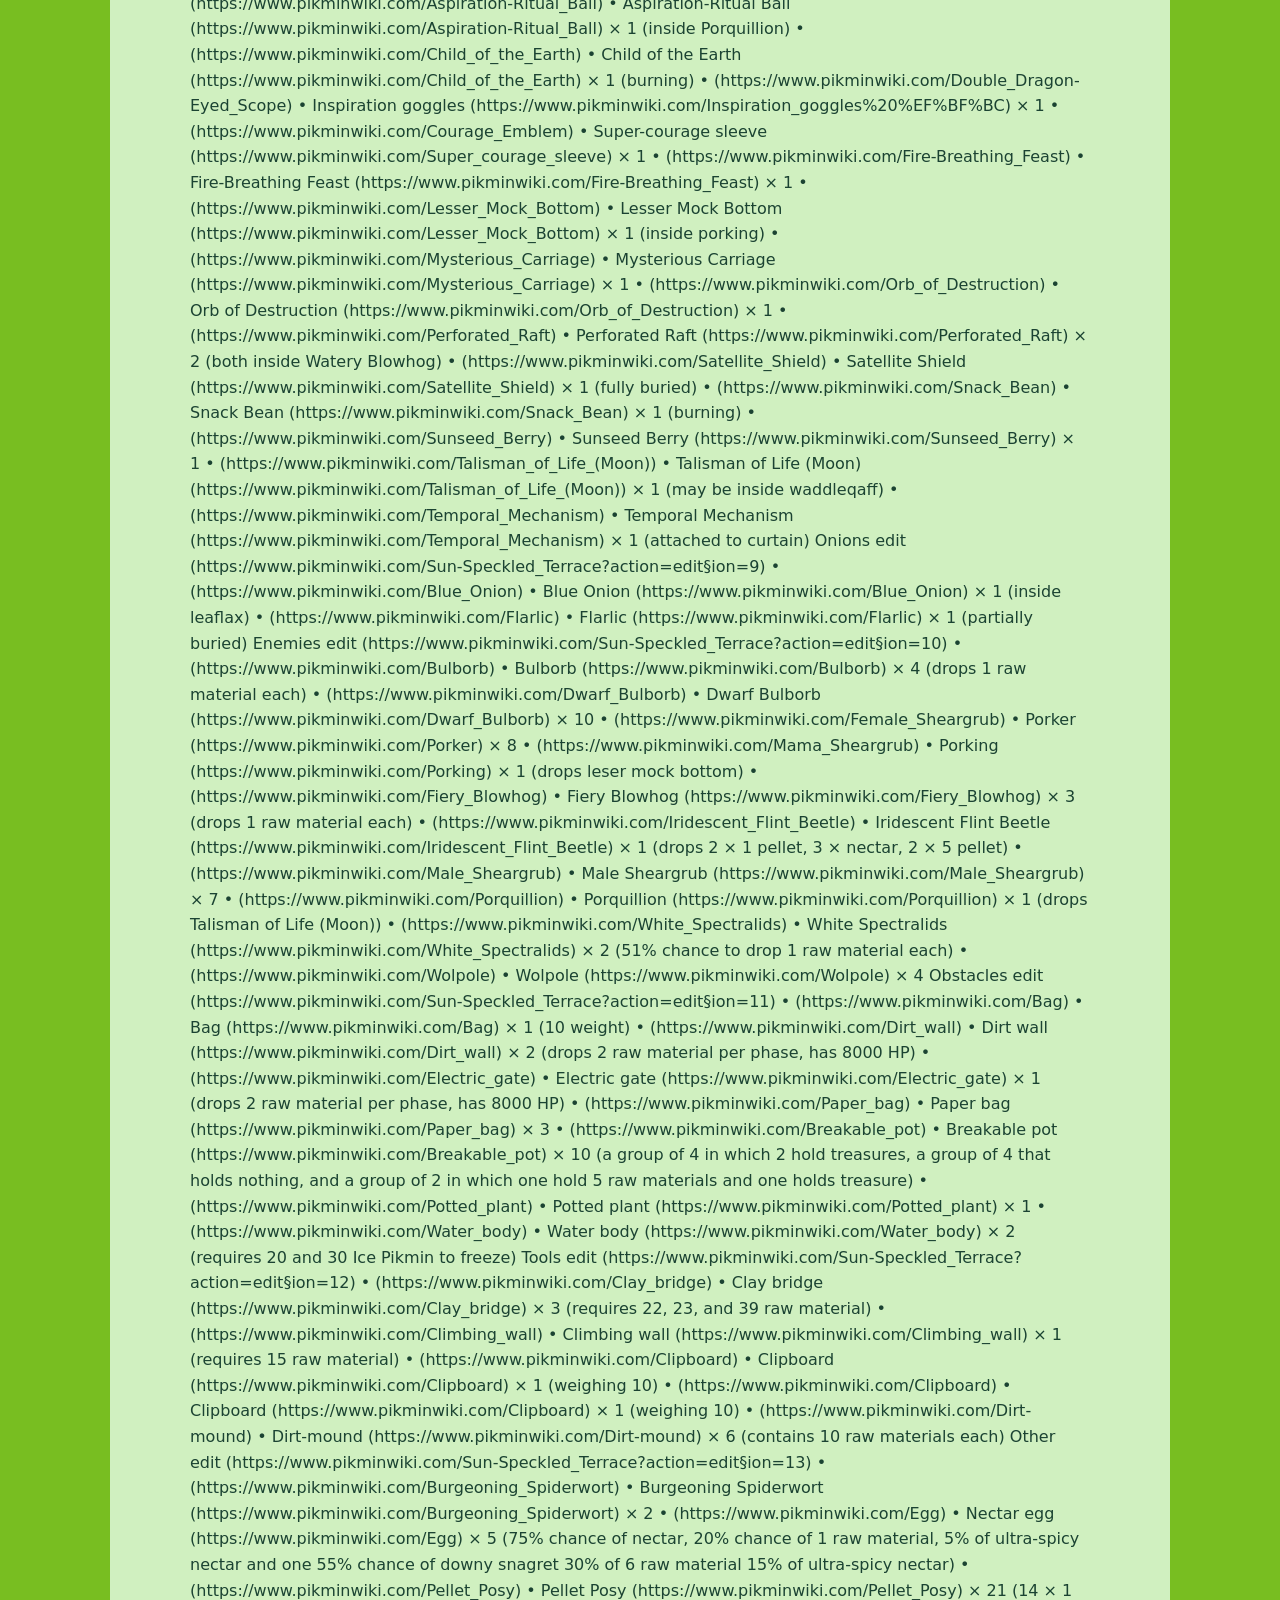
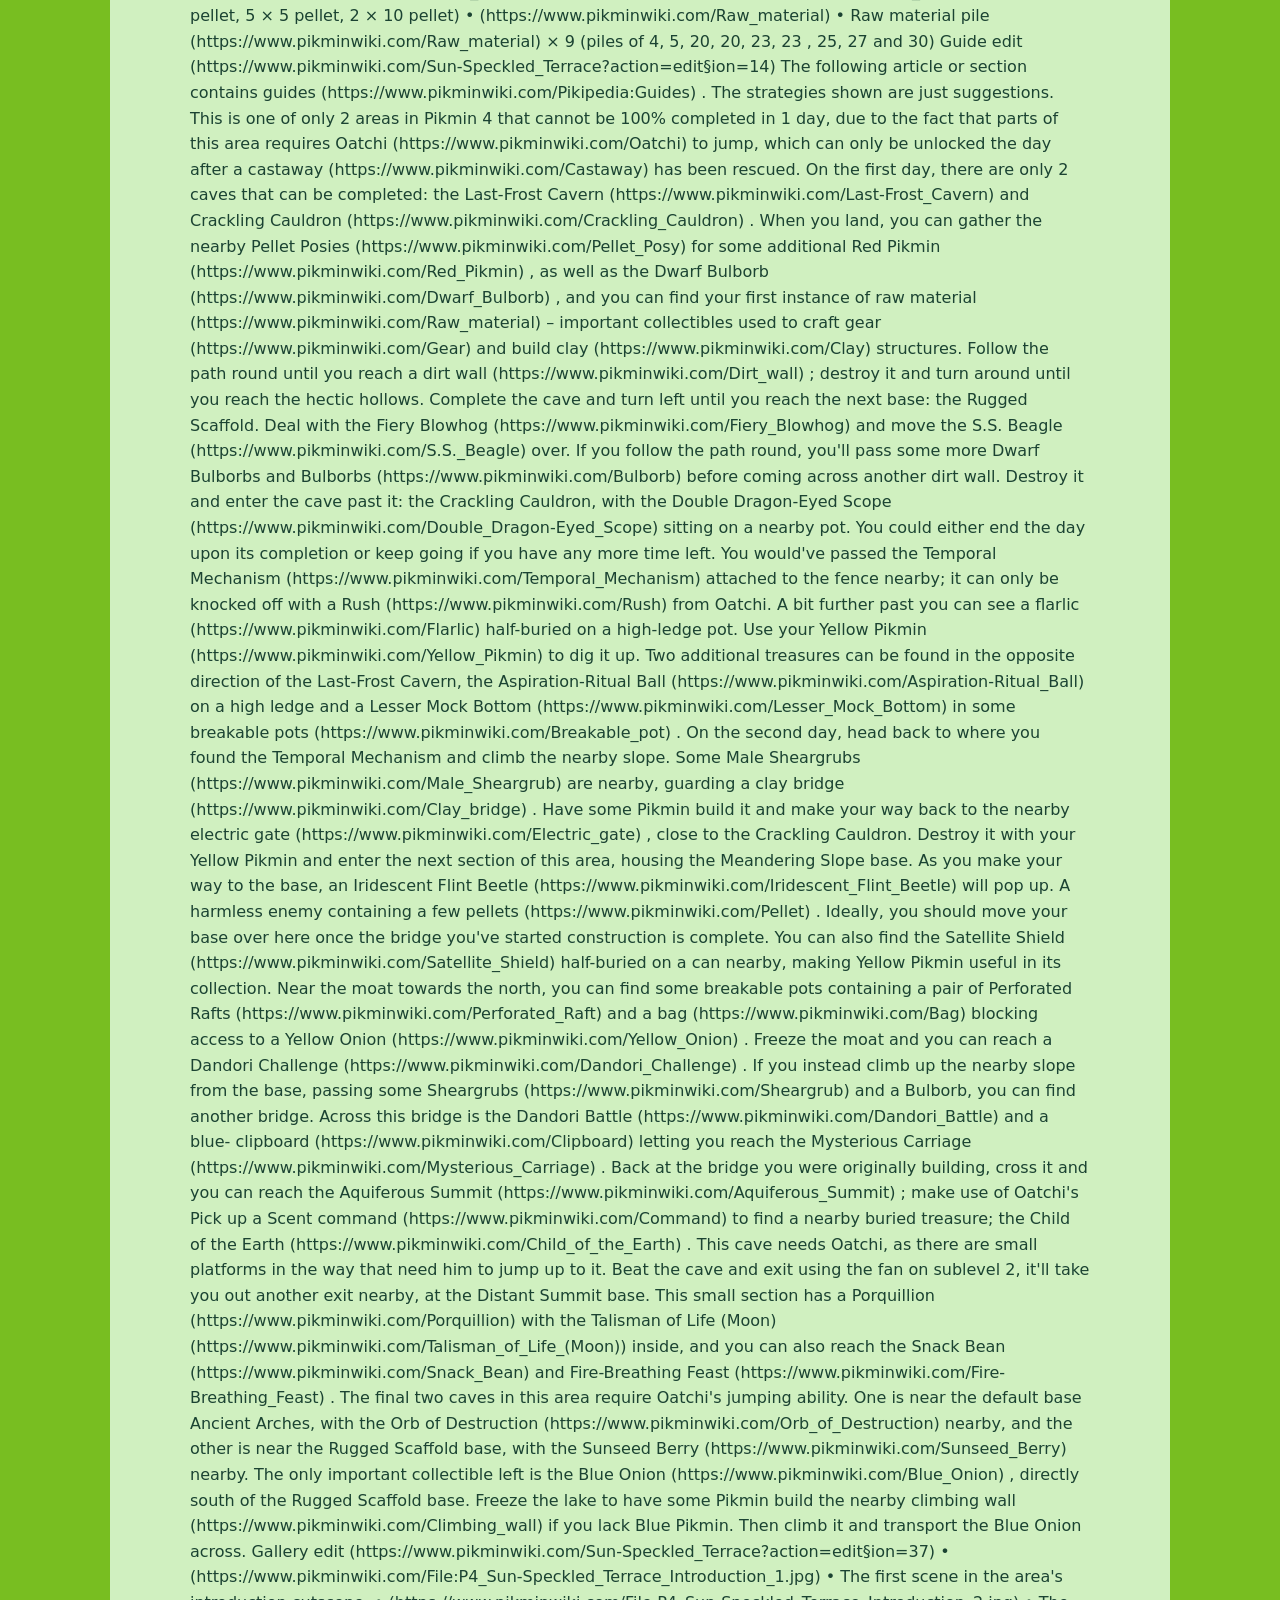
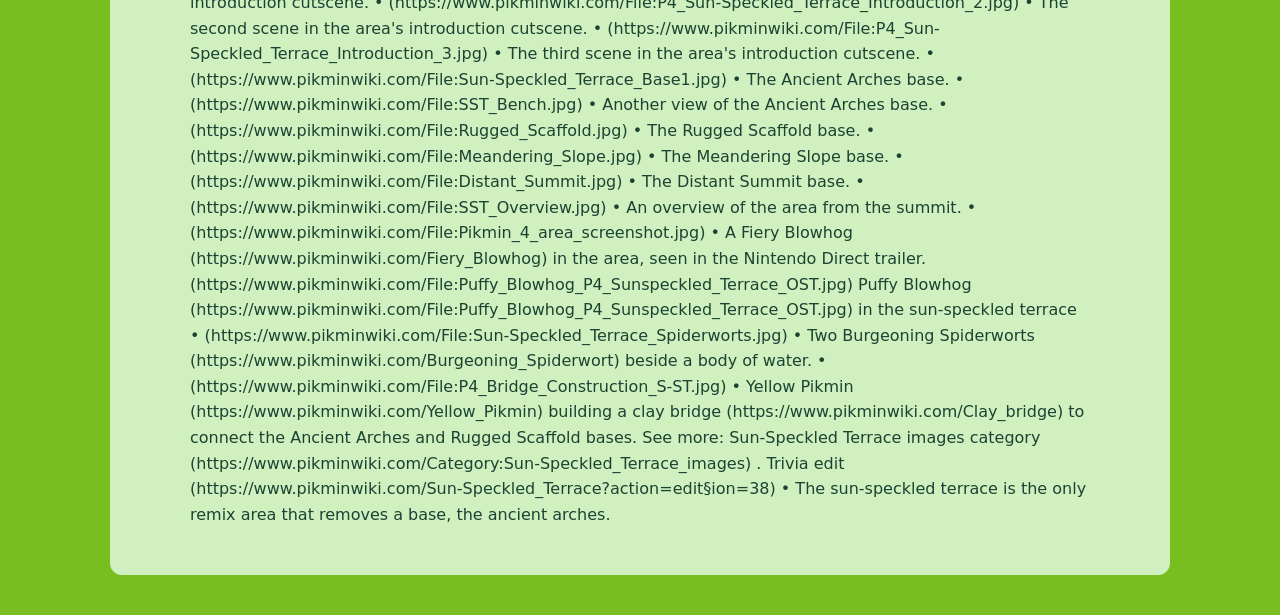
==== commit db43f138: "Update terrace_remix.html continue formatting" ====
--- a/terrace_remix.html
+++ b/terrace_remix.html
@@ -43,54 +43,48 @@
          </p>
       </div>
 
-      <p>
-Contents
-
-
-    •            Plot
-    •            Layout
-    •            Bases
-    •            Caves
-    •            Dandori Challenge
-    •            Dandori Battle
-    •            Objects
-    •            Treasures
-    •            Onions
-    •            Enemies
-    •            Obstacles
-    •            Tools
-    •            Other
-    •            Guide
-    •            Night expeditions
-    •            Ancient Arches
-    •            Enemies
-    •            Objects
-    •            Rugged Scaffold
-    •            Enemies
-    •            Objects
-    •            Meandering Slope
-    •            Enemies
-    •            Objects
-    •            Olimar's Shipwreck Tale
-    •            Plot
-    •            Layout
-    •            Bases
-    •            Objects
-    •            Ship parts
-    •            Onions
-    •            Enemies
-    •            Obstacles
-    •            Tools
-    •            Other
-    •            Guide
-    •            Gallery
-    •            Trivia
-    •            Names in other languages
-    •            See also
-
-Plot
-edit
- (https://www.pikminwiki.com/Sun-Speckled_Terrace?action=edit&section=1)Once enough Sparklium (https://www.pikminwiki.com/Sparklium) has been collected to repair the S.S. Shepherd (https://www.pikminwiki.com/S.S._Shepherd), its radar (https://www.pikminwiki.com/Radar) is able to pick up signals from this area. The next day, the option to travel here in search of Captain Olimar (https://www.pikminwiki.com/Captain_Olimar) and additional Rescue Corps (https://www.pikminwiki.com/Rescue_Corps) members becomes available. As the rookie Rescue Officer (https://www.pikminwiki.com/Rookie_Rescue_Officer) and Oatchi (https://www.pikminwiki.com/Oatchi) explore, they find more treasures (https://www.pikminwiki.com/Treasure) and discover raw material (https://www.pikminwiki.com/Raw_material). They eventually find Russ (https://www.pikminwiki.com/Russ) as the first castaway (https://www.pikminwiki.com/Castaway) rescued. As they keep exploring, they eventually find Schnauz (https://www.pikminwiki.com/Schnauz), a civilian castaway. This brings Shepherd (https://www.pikminwiki.com/Shepherd) to the conclusion that there must be other civilians on the planet (https://www.pikminwiki.com/PNF-404), unlocking a new mission (https://www.pikminwiki.com/Mission_(Pikmin_4)). The duo discovers additional Pikmin types (https://www.pikminwiki.com/Pikmin_family) on their journey, as well as some Onions (https://www.pikminwiki.com/Onion) and Flarlics (https://www.pikminwiki.com/Flarlic). They find a red leafy character (https://www.pikminwiki.com/Leafling) with a big nose, alongside a green Space Dog (https://www.pikminwiki.com/Moss), who are keeping a castaway captive.
+      <p>Contents
+         <ul>
+            <li>Plot</li>
+            <li>Layout</li>
+            <li>Bases</li>
+            <li>Caves</li>
+            <li>Dandori Challenge</li>
+            <li>Dandori Battle</li>
+            <li>Objects</li>
+            <li>Treasures</li>
+            <li>Onions</li>
+            <li>Enemies</li>
+            <li>Obstacles</li>
+            <li>Tools</li>
+            <li>Other</li>
+            <li>Guide</li>
+            <li>Night expeditions</li>
+            <li>Ancient Arches</li>
+            <li>Enemies</li>
+            <li>Objects</li>
+            <li>Rugged Scaffold</li>
+            <li>Enemies</li>
+            <li>Objects</li>
+            <li>Meandering Slope</li>
+            <li>Enemies</li>
+            <li>Objects</li>
+            <li>Olimar's Shipwreck Tale</li>
+            <li>Plot</li>
+            <li>Layout</li>
+            <li>Bases</li>
+            <li>Objects</li>
+            <li>Ship parts</li>
+            <li>Enemies</li>
+            <li>Obstacles</li>
+            <li>Tools</li>
+            <li>Other</li>
+            <li>Guide</li>
+            <li>Gallery</li>
+            <li>Trivia</li>
+            <li>See also <a href="https://www.pikminwiki.com/Sun-Speckled_Terrace?action=edit&section=1">Plot Edit</a></li>
+         </ul>
+Once enough Sparklium (https://www.pikminwiki.com/Sparklium) has been collected to repair the S.S. Shepherd (https://www.pikminwiki.com/S.S._Shepherd), its radar (https://www.pikminwiki.com/Radar) is able to pick up signals from this area. The next day, the option to travel here in search of Captain Olimar (https://www.pikminwiki.com/Captain_Olimar) and additional Rescue Corps (https://www.pikminwiki.com/Rescue_Corps) members becomes available. As the rookie Rescue Officer (https://www.pikminwiki.com/Rookie_Rescue_Officer) and Oatchi (https://www.pikminwiki.com/Oatchi) explore, they find more treasures (https://www.pikminwiki.com/Treasure) and discover raw material (https://www.pikminwiki.com/Raw_material). They eventually find Russ (https://www.pikminwiki.com/Russ) as the first castaway (https://www.pikminwiki.com/Castaway) rescued. As they keep exploring, they eventually find Schnauz (https://www.pikminwiki.com/Schnauz), a civilian castaway. This brings Shepherd (https://www.pikminwiki.com/Shepherd) to the conclusion that there must be other civilians on the planet (https://www.pikminwiki.com/PNF-404), unlocking a new mission (https://www.pikminwiki.com/Mission_(Pikmin_4)). The duo discovers additional Pikmin types (https://www.pikminwiki.com/Pikmin_family) on their journey, as well as some Onions (https://www.pikminwiki.com/Onion) and Flarlics (https://www.pikminwiki.com/Flarlic). They find a red leafy character (https://www.pikminwiki.com/Leafling) with a big nose, alongside a green Space Dog (https://www.pikminwiki.com/Moss), who are keeping a castaway captive.
 
 Layout
 edit
@@ -732,424 +726,6 @@
 The sun-speckled terrace is the only remix area that removes a base, the ancient arches.
 
 
-Names in other languages
-
-edit
- (https://www.pikminwiki.com/Sun-Speckled_Terrace?action=edit&section=39)
-Language
-
-Name
-
-Meaning
-
- Japanese
-
-ひだまりの庭
-? (https://www.pikminwiki.com/Pikipedia:Japanese)
-
-Hidamari no Niwa
-
-Courtyard of Sunlight
-
- Chinese
-(traditional)
-
-暖陽庭園
-
-Nuǎn Yáng Tíngyuán
-
-Flower Garden of the Warm Sun
-
- Chinese
-(simplified)
-
-暖阳庭园
-
-Nuǎn Yáng Tíngyuán
-
-Flower Garden of the Warm Sun
-
- Dutch
-
-Zonovergoten landgoed
-
-Sun-drenched property
-
- French
-
-Terrasse ensoleillée
-
-Sunny terrace
-
- German
-
-Sonnige Anhöhen
-
-Sunny Hills
-
- Italian
-
-Giardino soleggiato
-
-Sunny garden
-
- Korean
-
-햇살
-
-가득한
-
-정원
-
-Haetsal Gadeukhan Jeong'won
-
-Full of Sunshine Garden
-
- Portuguese
-
-Pátio ensolarado
-
-Sunny courtyard
-
- Spanish
-
-Patio soleado
-
-Sunny courtyard
-
-Ancient Arches
-
-Language
-
-Name
-
-Meaning
-
- Japanese
-
-古代アーケード前
-? (https://www.pikminwiki.com/Pikipedia:Japanese)
-
-Kodai Ākēdo mae
-
-Ancient Arches
-
- Chinese
-
-古代拱廊前
-
-Gǔdài Gǒng Láng qián
-
-Ancient Arches
-
- Dutch
-
-Eeuwenoude poorten
-
-Ancient gates
-
- French
-
-Arches vénérables
-
-Venerable arches
-
- German
-
-Alte Torbögen
-
-Ancient Archways
-
- Italian
-
-Antichi archi
-
-Ancient arches
-
- Korean
-
-고대
-
-아케이드
-
-앞
-
-Godae Akeideu Ap
-
-Ancient Arches
-
- Portuguese
-
-Arcos ancestrais
-
-Ancient arches
-
- Spanish
-
-Arcos ancestrales
-
-Ancient arches
-
-Rugged Scaffold
-
-Language
-
-Name
-
-Meaning
-
- Japanese
-
-白亜のやぐら
-? (https://www.pikminwiki.com/Pikipedia:Japanese)
-
-Hakua no Yagura
-
-Chalk Watchtower
-
- Chinese
-(traditional)
-
-白堊哨塔
-
-Bái'è Shàotǎ
-
-Chalk Watchtower
-
- Chinese
-(simplified)
-
-白垩哨塔
-
-Bái'è Shàotǎ
-
-Chalk Watchtower
-
- Dutch
-
-Witte stellage
-
-White scaffold
-
- French
-
-Échafaudage rustique
-
-Rustic scaffold
-
- German
-
-Stabiles Gerüst
-
-Stable Scaffold
-
- Italian
-
-Ponteggio agrario
-
-Agricultural scaffold
-
- Korean
-
-백아의
-
-망루
-
-Baeg-aui Manglu
-
-White Watchtower
-
- Portuguese
-
-Andaime agrário
-
-Agricultural scaffold
-
- Spanish
-
-Estructura vetusta
-
-Ancient structure
-
-The following article or section needs help from someone who can
-translate
- Chinese text.
-
-Meandering Slope
-
-Language
-
-Name
-
-Meaning
-
- Japanese
-
-ねじれ坂
-? (https://www.pikminwiki.com/Pikipedia:Japanese)
-
-Nejire-Zaka
-
-Twisted Slope
-
- Chinese
-(traditional)
-
-扭動坡
-
-
- Chinese
-(simplified)
-
-扭动坡
-
-Niǔ dòng pō
-
-Twist Slope
-
- Dutch
-
-Slakkenhuishelling
-
-Snail's house slope
-
- French
-
-Versant sinueux
-
-Winding slope
-
- German
-
-Gewundene Hügel
-
-Winding Hills
-
- Italian
-
-Salita con tornanti
-
-Slope with hairpin bends
-
- Korean
-
-뒤틀린
-
-비탈길
-
-Dwiteullin Gitalgil
-
-Twisted Slope
-
- Portuguese
-
-Encosta em espiral
-
-Spiraling hillside
-
- Spanish
-
-Cuesta en espiral
-
-Spiraling slope
-
-The following article or section needs help from someone who can
-translate
- Chinese text.
-
-Distant Summit
-
-Language
-
-Name
-
-Meaning
-
- Japanese
-
-山頂
-? (https://www.pikminwiki.com/Pikipedia:Japanese)
-
-Sanchō
-
-Summit
-
- Chinese
-(traditional)
-
-山頂
-
-
- Chinese
-(simplified)
-
-山顶
-
-
- Dutch
-
-Verafgelegen piek
-
-Remote peak
-
- French
-
-Sommet lointain
-
-Distant summit
-
- German
-
-Gipfel in der Ferne
-
-Distant Summit
-
- Italian
-
-Cima distante
-
-Distant summit
-
- Korean
-
-산마루
-
-Sanmalu
-
-Summit
-
- Portuguese
-
-Pico distante
-
-Distant summit
-
- Spanish
-
-Cima distante
-
-Distant summit
-
-
-See also
-
-edit
- (https://www.pikminwiki.com/Sun-Speckled_Terrace?action=edit&section=40)
-    •   
-The Impact Site (https://www.pikminwiki.com/The_Impact_Site)
-
-    •   
-Awakening Wood (https://www.pikminwiki.com/Awakening_Wood)
-
-    •   
-Garden of Hope (https://www.pikminwiki.com/Garden_of_Hope)
-
-Sun-Speckled Terrace
-
-
-Pikmin 4 (https://www.pikminwiki.com/Pikmin_4)
-
-areas (https://www.pikminwiki.com/Area)
    </p>
  </div>
 </body>
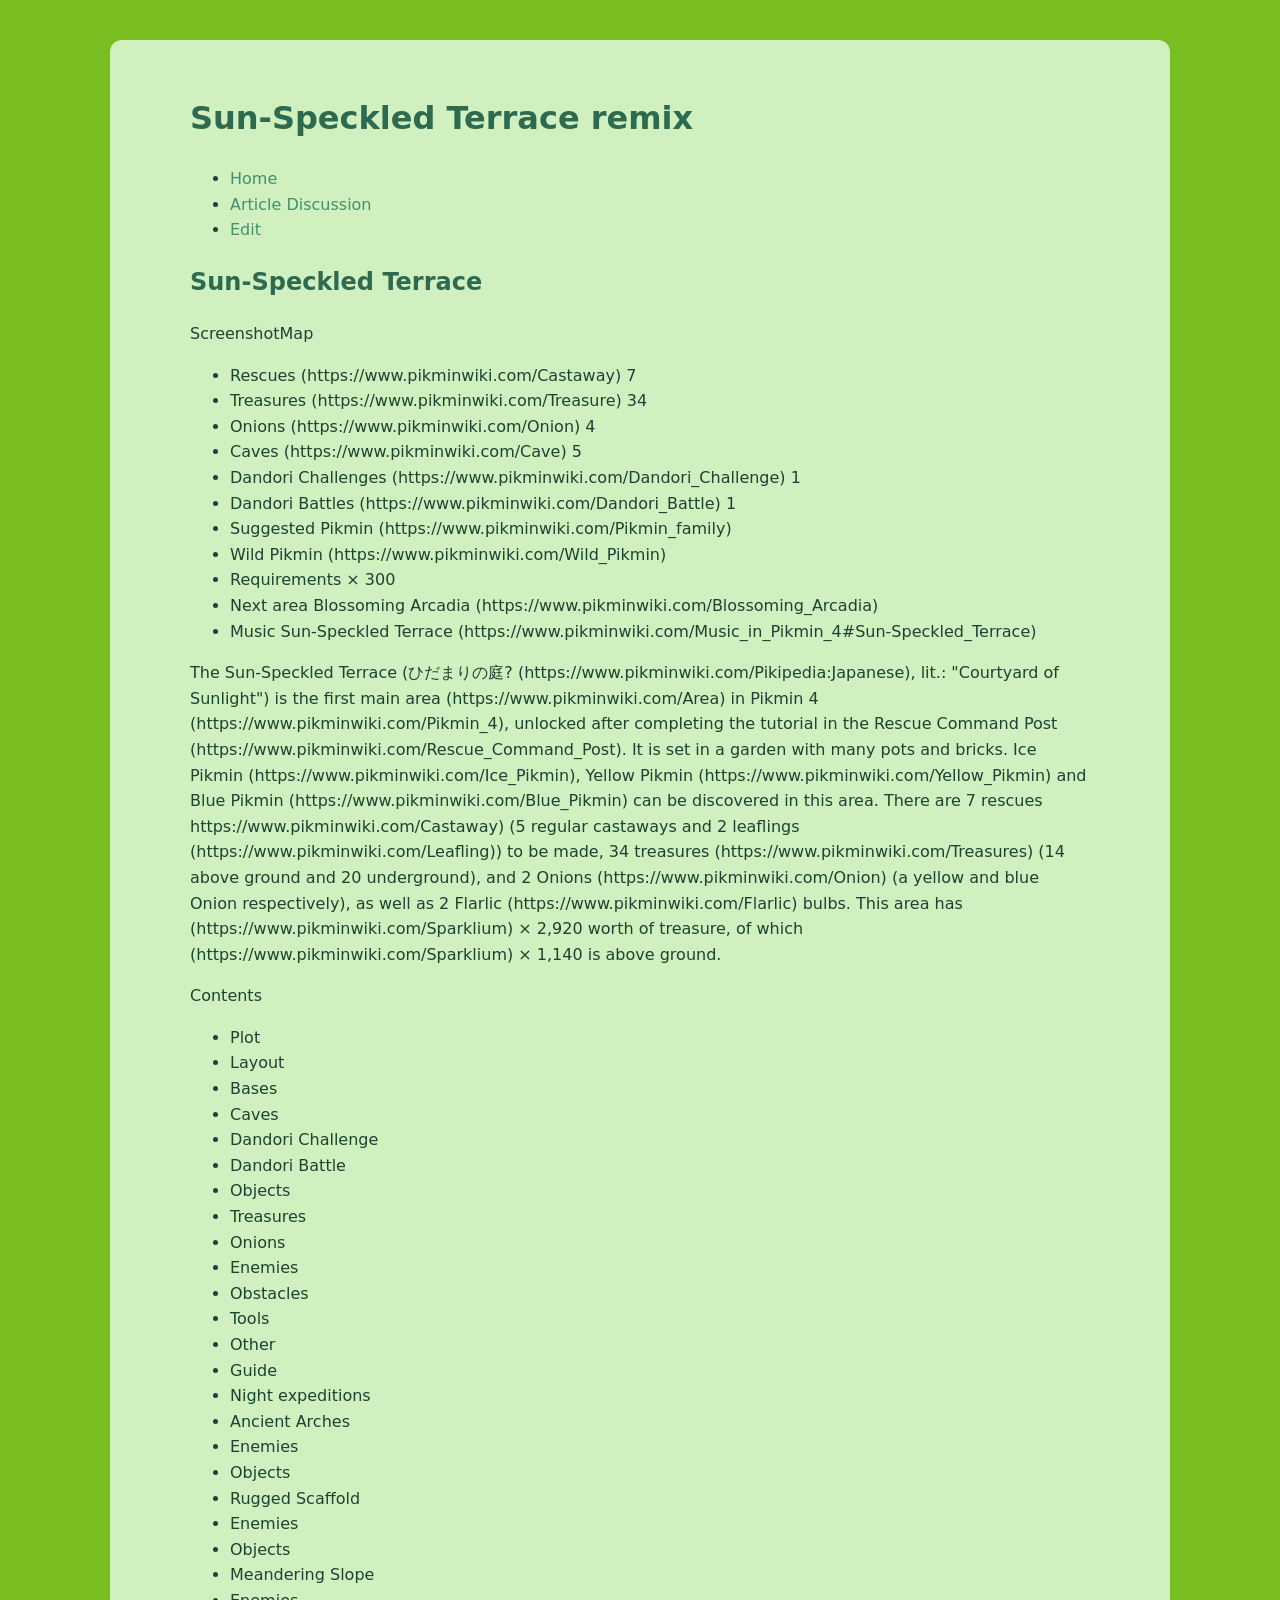
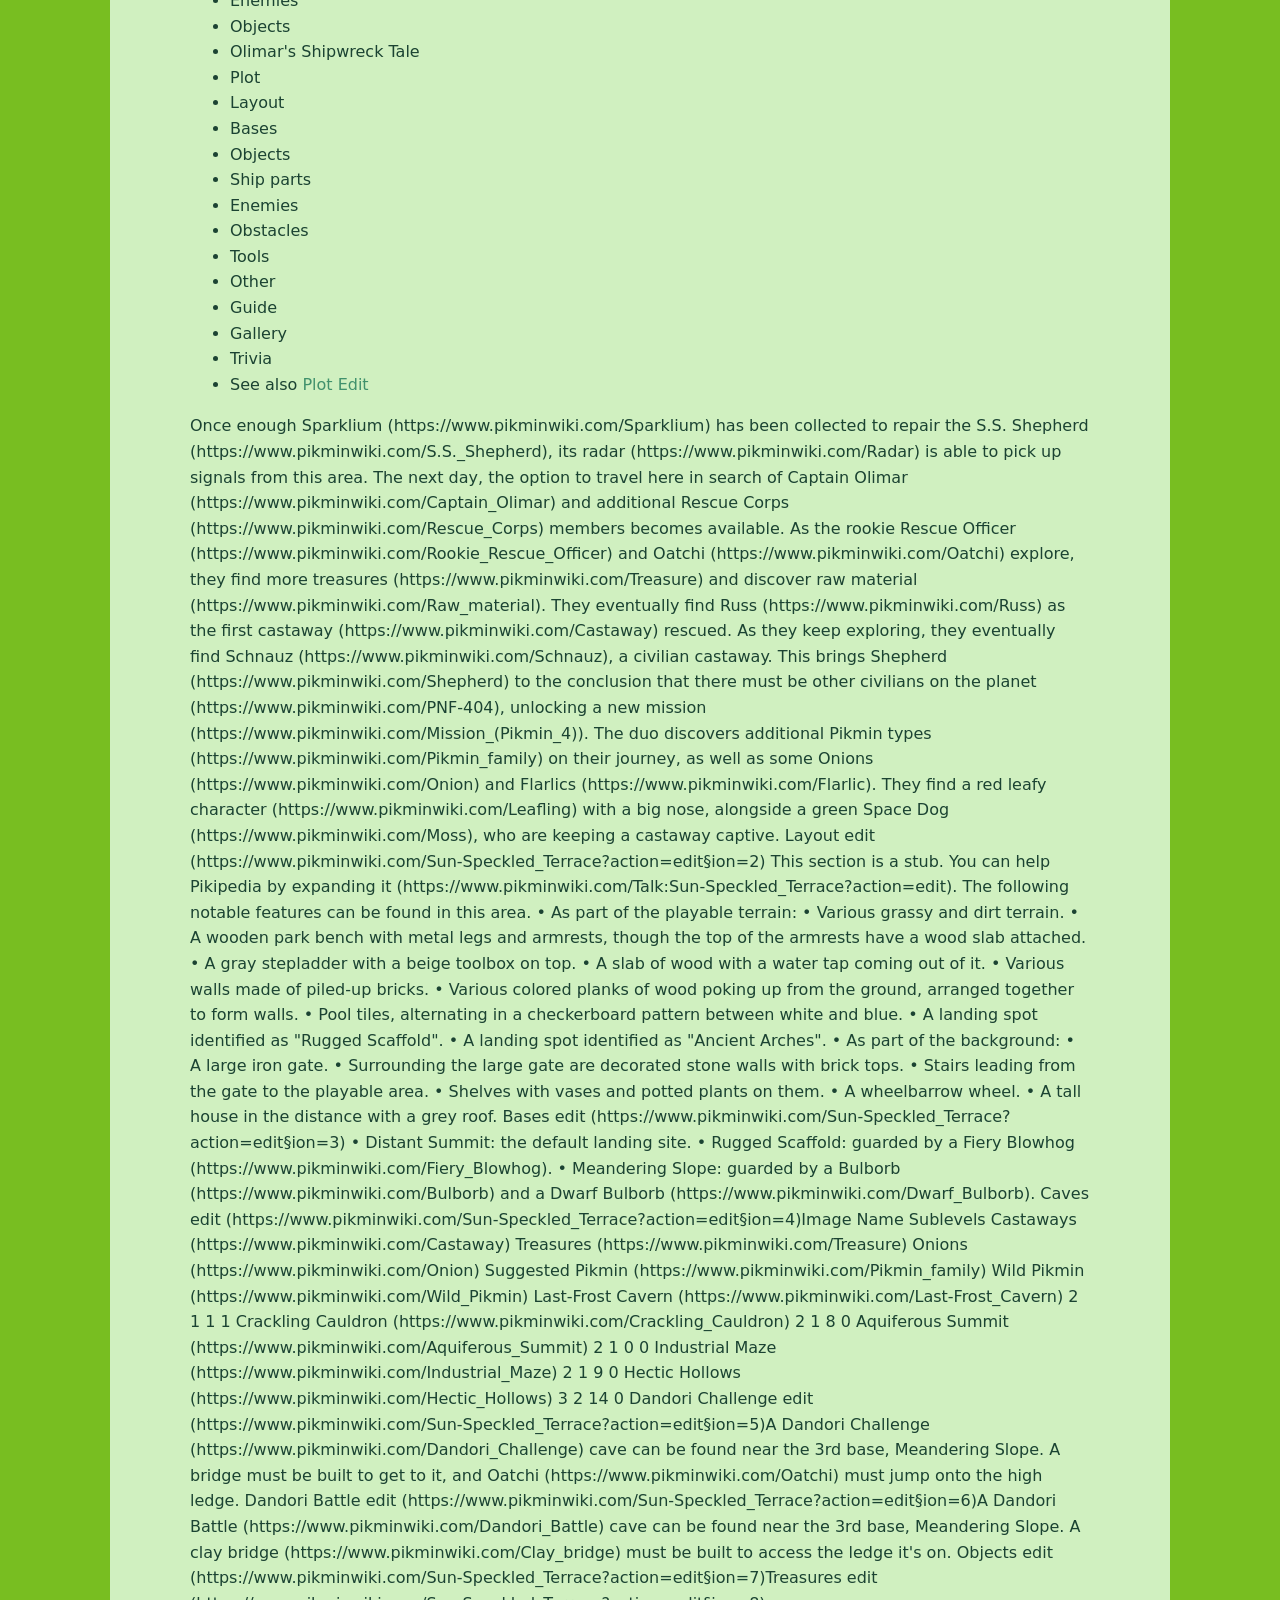
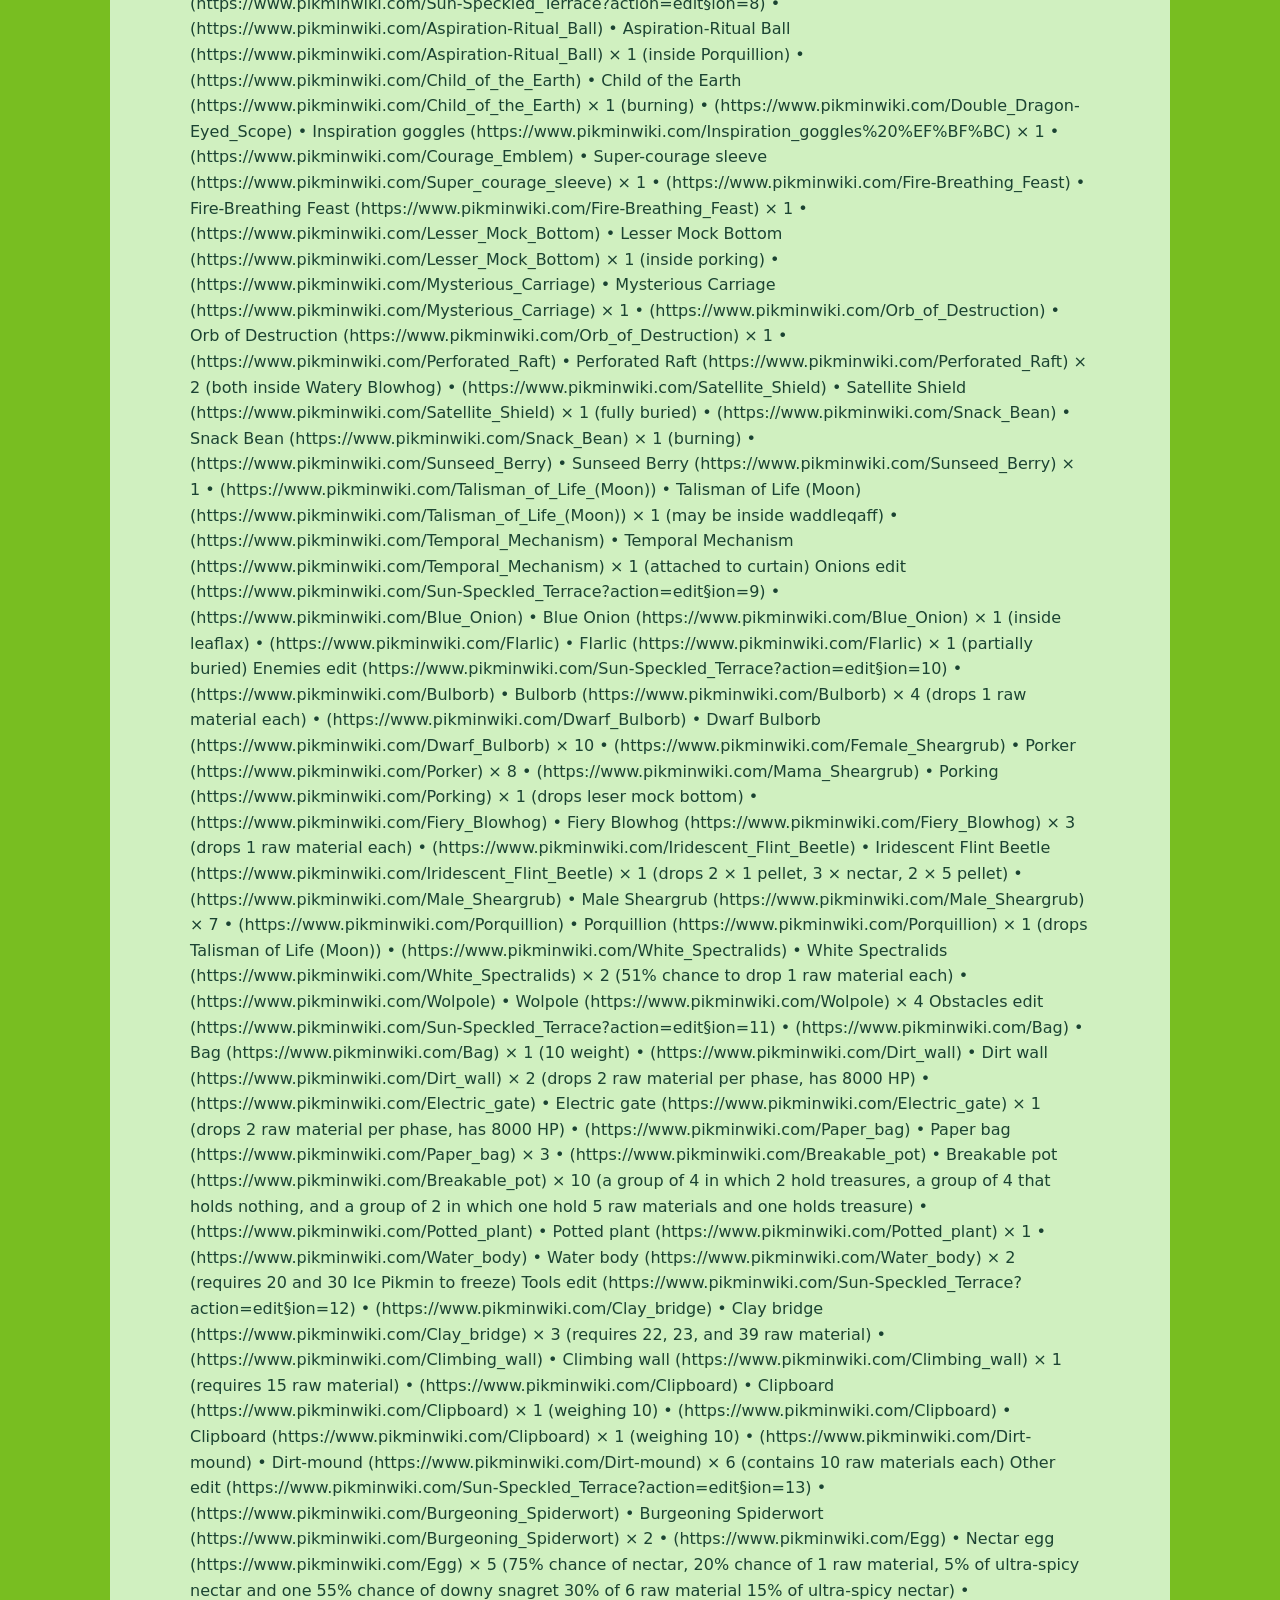
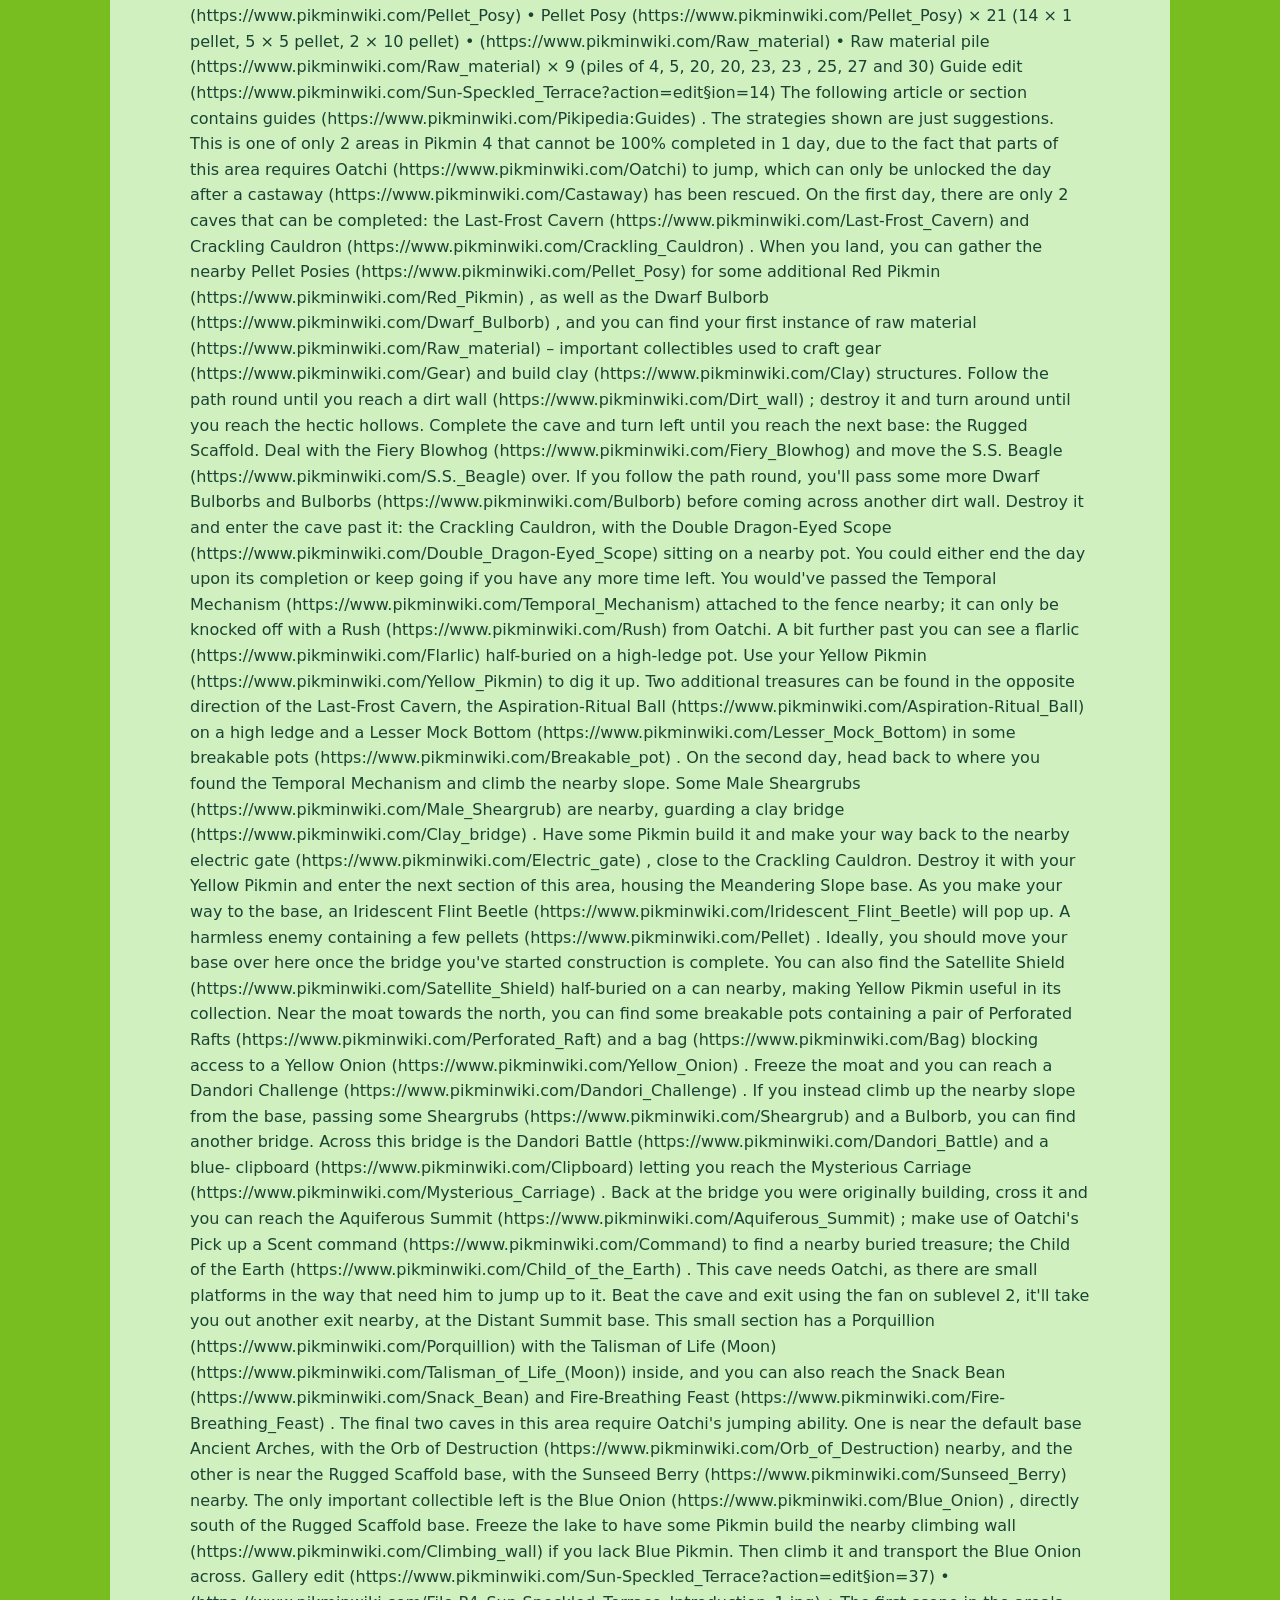
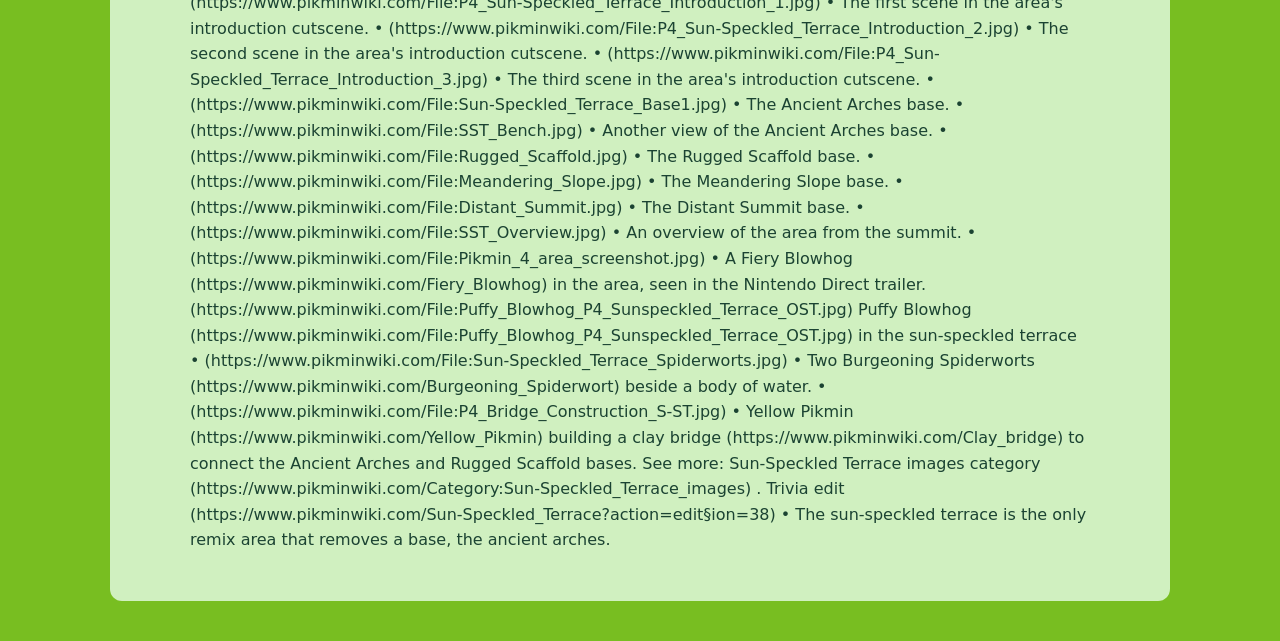
==== commit 7a3ebd18: "Update terrace_remix.html Add link back to home" ====
--- a/terrace_remix.html
+++ b/terrace_remix.html
@@ -14,6 +14,7 @@
          <p>
             <h1>Sun-Speckled Terrace remix</h1>
             <ul>
+               <li><a href="posyler.github.io/index.html">Home</a></li>
                <li><a href="https://www.pikminwiki.com/Talk:Sun-Speckled_Terrace">Article Discussion</a></li>
                <li><a href="https://www.pikminwiki.com/Sun-Speckled_Terrace?action=edit&section=0">Edit</a></li>
             </ul>
